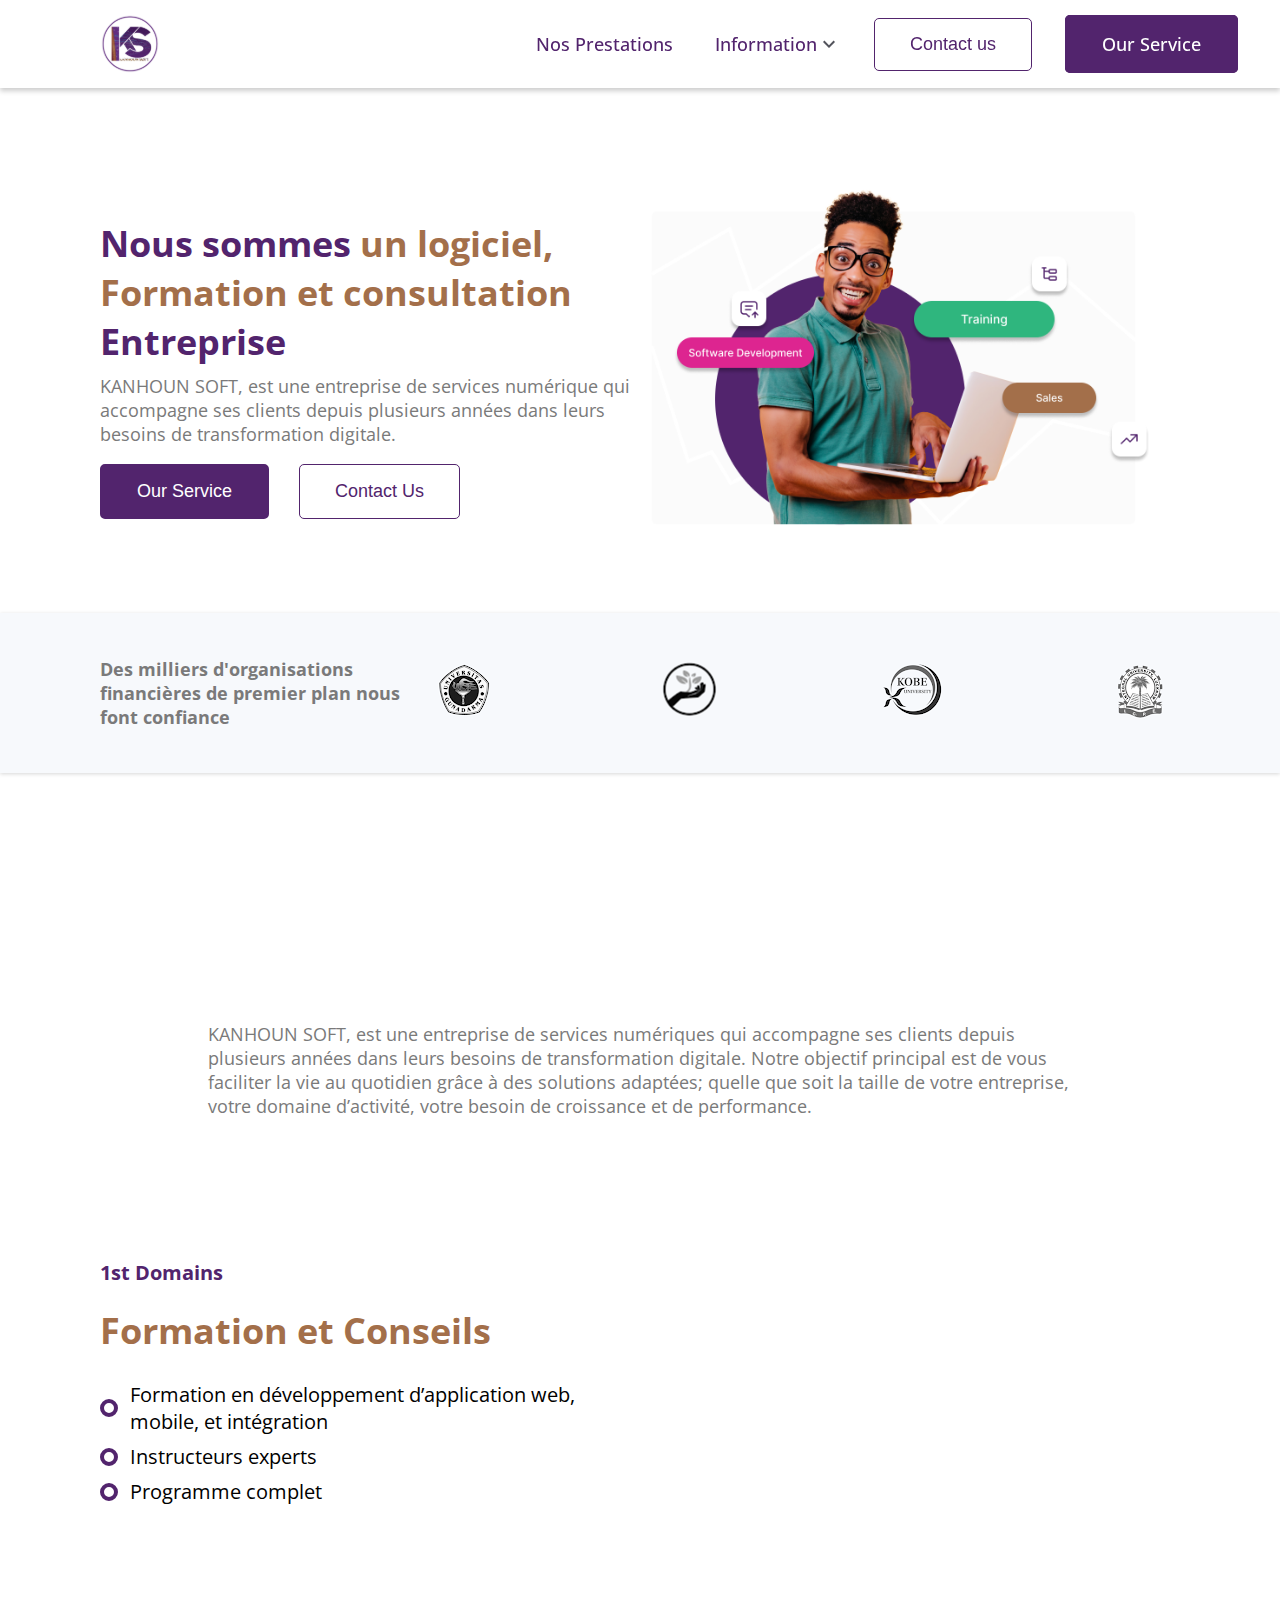
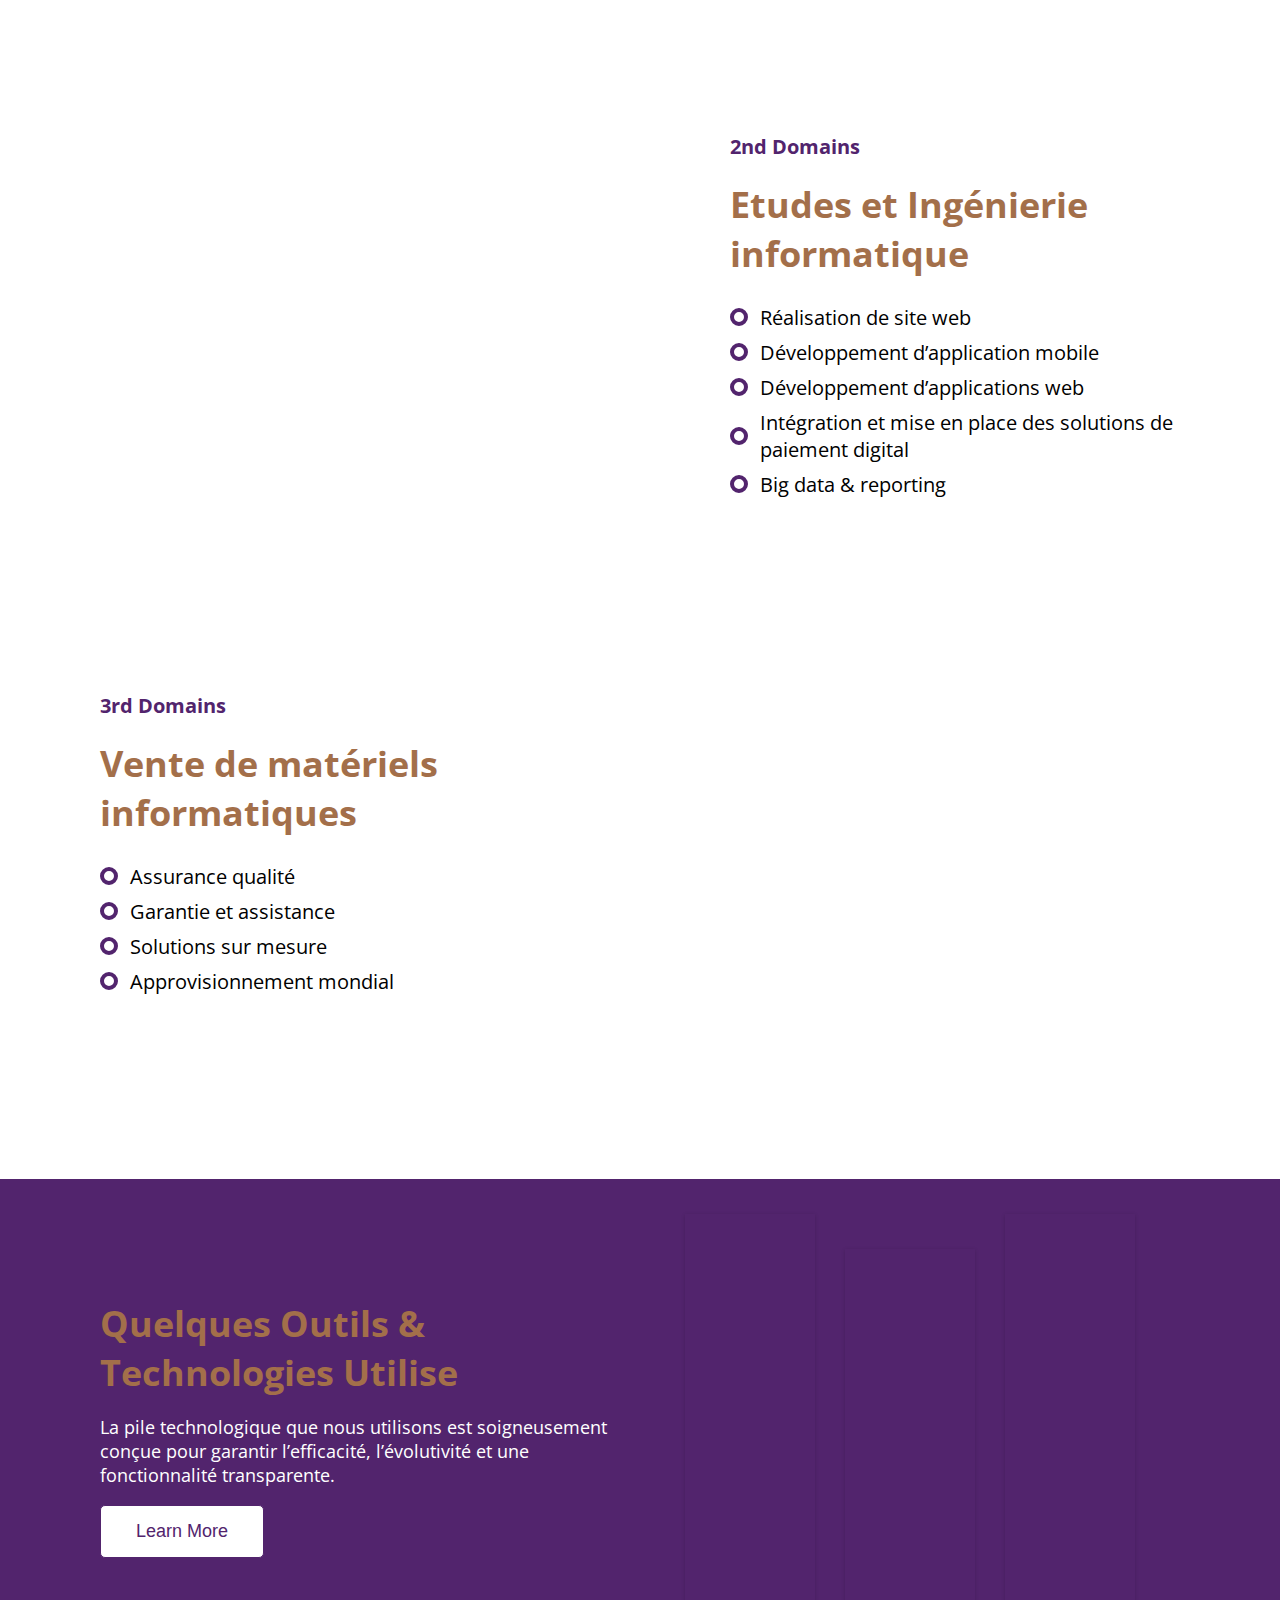
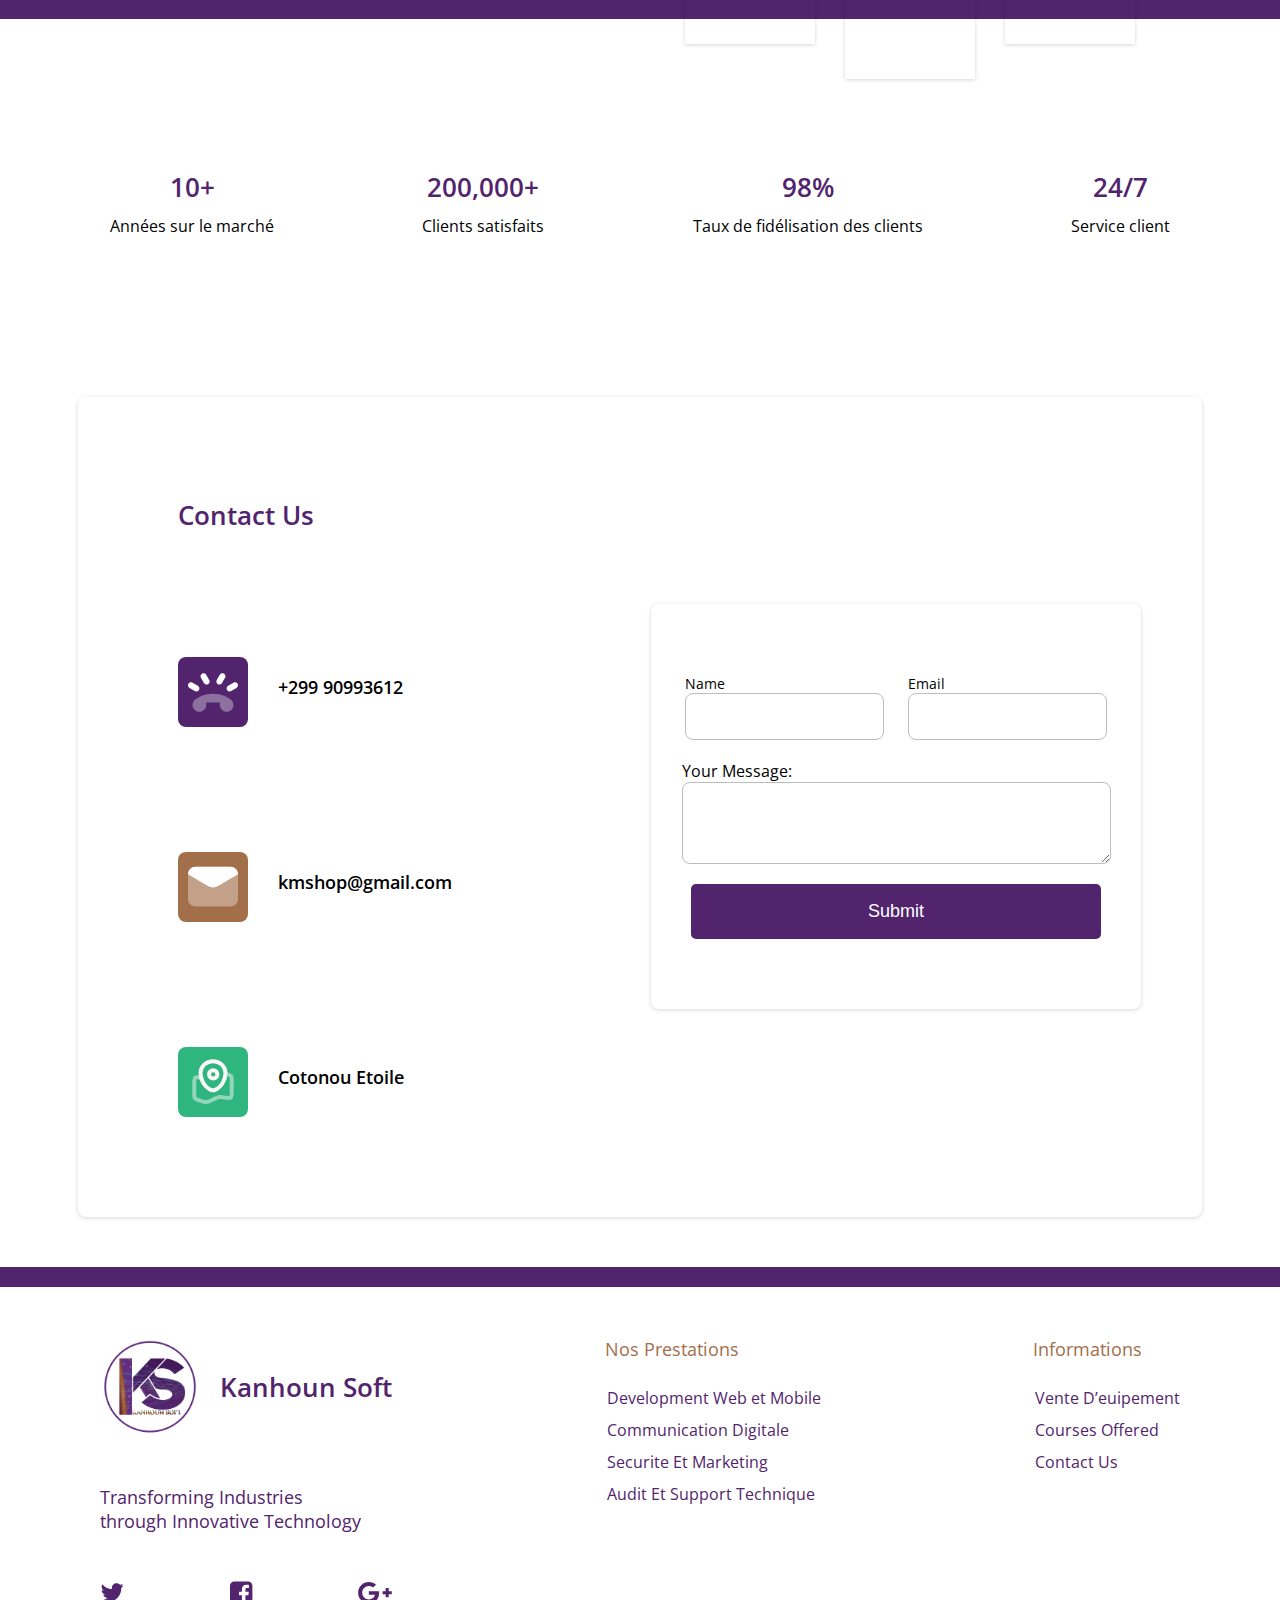
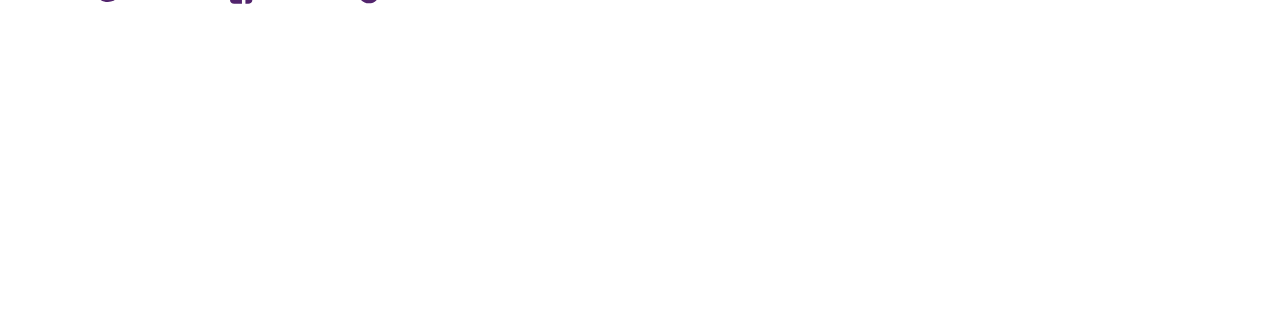
==== index.html @ 359b7f9b "index" ====
<!DOCTYPE html>
<html lang="en">
  <head>
    <meta charset="UTF-8" />
    <meta name="viewport" content="width=device-width, initial-scale=1.0" />
    <title>Document</title>
    <link
      rel="stylesheet"
      href="https://fonts.googleapis.com/css2?family=Open+Sans:wght@400;700&display=swap"
    />
    <link href="../css/styles.css" rel="stylesheet" />

  </head>
  <body>
    <!-- NAV -->
    <nav>
      <div class="logo">
        <a href="index.html">
          <img
            src="../assets/logo.svg"
            alt="Logo Image"
            class="slideanim logoTop"
        /></a>
      </div>
      <div class="hamburger">
        <div class="line1"></div>
        <div class="line2"></div>
        <div class="line3"></div>
      </div>
      <ul class="nav-links">
        <li><a href="refer&earn.html">Nos Prestations</a></li>
        <li>
          <a class="dropdown-head" href="contactUs.html"
            >Information <img src="../assets/arrow.svg" alt="arrow"
          /></a>
          <!-- Dropdown Content -->
          <div class="dropdown-content">
            <a href="#">Item 1</a>
            <a href="#">Item 2</a>
            <a href="#">Item 3</a>
          </div>
        </li>
        <li>
          <button class="outlined-btn" href="login.html">Contact us</button>
        </li>
        <li>
          <a class="contained-btn" target="_blank" href="createaccount.html"
            >Our Service</a
          >
        </li>
      </ul>
    </nav>
    <!-- Hero -->
    <div class="hero">
      <div class="hero-top">
        <div class="hero-left">
          <h1 class="hero-heading">
            Nous sommes
            <span class="hero-headingii"
              >un logiciel, Formation et consultation</span
            >
            Entreprise
          </h1>
          <p class="hero-subheading">
            KANHOUN SOFT, est une entreprise de services numérique qui
            accompagne ses clients depuis plusieurs années dans leurs besoins de
            transformation digitale.
          </p>
          <div class="btn-group">
            <button class="contained-btn">Our Service</button>
            <button class="outlined-btn">Contact Us</button>
          </div>
        </div>
        <div class="hero-right">
          <img class="hero-img" src="../assets/heroImg.png" alt="" />
        </div>
      </div>
      <!-- Patners -->
      <div class="patners">
        <h4 class="patners-p">
          Des milliers d'organisations financières de premier plan nous font
          confiance
        </h4>
        <div class="patners-sub">
          <img src="../assets/patner1.svg" alt="" /><img
            src="../assets/patner2.svg"
            alt=""
          /><img src="../assets/patner3.svg" alt="" /><img
            src="../assets/patner4.svg"
            alt=""
          />
        </div>
      </div>
    </div>
    <!-- Services -->
    <div class="service">
      <h2 class="service-heading pop-up fade-in">Domains d’intervention</h2>
      <p class="service-subheading">
        KANHOUN SOFT, est une entreprise de services numériques qui accompagne
        ses clients depuis plusieurs années dans leurs besoins de transformation
        digitale. Notre objectif principal est de vous faciliter la vie au
        quotidien grâce à des solutions adaptées; quelle que soit la taille de
        votre entreprise, votre domaine d’activité, votre besoin de croissance
        et de performance.
      </p>
      <!-- Service Content 1 -->
      <div class="service-content">
        <div class="service-content-left">
          <h3>1st Domains</h3>
          <h2>Formation et Conseils</h2>
          <ul>
            <li>
              Formation en développement d’application web, mobile, et
              intégration
            </li>
            <li>Instructeurs experts</li>
            <li>Programme complet</li>
          </ul>
        </div>
        <div class="service-content-right slide-in-right">
          <img
            class="service-img"
            src="../assets/service1.svg"
            alt="serviceImg1"
          />
        </div>
      </div>
      <!-- Service Content 2 -->
      <div class="service-content2">
        <div class="service-content-left">
          <h3>2nd Domains</h3>
          <h2>Etudes et Ingénierie informatique</h2>
          <ul>
            <li>Réalisation de site web</li>
            <li>Développement d’application mobile</li>
            <li>Développement d’applications web</li>
            <li>
              Intégration et mise en place des solutions de paiement digital
            </li>
            <li>Big data & reporting</li>
          </ul>
        </div>
        <div class="service-content-right slide-in-left">
          <img
            class="service-img"
            src="../assets/service2.svg"
            alt="serviceImg2"
          />
        </div>
      </div>
      <!-- Service Content 3 -->
      <div class="service-content">
        <div class="service-content-left">
          <h3>3rd Domains</h3>
          <h2>Vente de matériels informatiques</h2>
          <ul>
            <li>Assurance qualité</li>
            <li>Garantie et assistance</li>
            <li>Solutions sur mesure</li>
            <li>Approvisionnement mondial</li>
          </ul>
        </div>
        <div class="slide-in-right2 service-content-right ">
          <img
            class="service-img"
            src="../assets/service3.svg"
            alt="serviceImg3"
          />
        </div>
      </div>
    </div>
    <!-- Technologies -->
    <div class="technologies">
      <div class="technologies-left">
        <h2>Quelques Outils & Technologies Utilise</h2>
        <p>
          La pile technologique que nous utilisons est soigneusement conçue pour
          garantir l’efficacité, l’évolutivité et une fonctionnalité
          transparente.
        </p>
        <button class="outlined-btn">Learn More</button>
      </div>
      <div class="technologies-right">
        <!-- left image -->
        <div class="technologies-img">
          <div class="tech-div pop-up1 fade-in">
            <img
              class="tech-img "
              src="../assets/springTech.svg"
              alt="tech-img"
            />
          </div>
          <div class="tech-div pop-up2 fade-in">
            <img
              class="tech-img"
              src="../assets/laravelTech.svg"
              alt="tech-img"
            />
          </div>
          <div class="tech-div pop-up3 fade-in">
            <img
              class="tech-img"
              src="../assets/reactTech.svg"
              alt="tech-img"
            />
          </div>
        </div>
        <!-- center image -->
        <div class="technologies-img2">
          <div class="tech-div pop-up4 fade-in">
            <img
              class="tech-img"
              src="../assets/eclipeTech.svg"
              alt="tech-img"
            />
          </div>
          <div class="tech-div pop-up5 fade-in">
            <img
              class="tech-img"
              src="../assets/vscodeTech.svg"
              alt="tech-img"
            />
          </div>
          <div class="tech-div pop-up6 fade-in">
            <img class="tech-img" src="../assets/javaTech.svg" alt="tech-img" />
          </div>
        </div>
        <!-- right image -->
        <div class="technologies-img">
          <div class="tech-div pop-up7 fade-in">
            <img class="tech-img" src="../assets/nodeTech.svg" alt="tech-img" />
          </div>
          <div class="tech-div pop-up8 fade-in">
            <img
              class="tech-img"
              src="../assets/angularTech.svg"
              alt="tech-img"
            />
          </div>
          <div class="tech-div pop-up9 fade-in">
            <img
              class="tech-img"
              src="../assets/reactnativeTech.svg"
              alt="tech-img"
            />
          </div>
        </div>
      </div>
    </div>
    <!-- Customer -->
    <div class="customer">
      <div class="customer-content">
        <span>10+</span>
        <p>Années sur le marché</p>
      </div>
      <div class="customer-content">
        <span>200,000+</span>
        <p>Clients satisfaits</p>
      </div>
      <div class="customer-content">
        <span>98%</span>
        <p>Taux de fidélisation des clients</p>
      </div>
      <div class="customer-content">
        <span>24/7</span>
        <p>Service client</p>
      </div>
    </div>
    <!-- Contact Us -->
    <div class="contact-us">
      <div class="contact-left">
        <span>Contact Us</span>
        <div class="contact-content">
          <div class="contact-icon-div purple-color">
            <img
              class="contact-img"
              src="../assets/contactphone.svg"
              alt="contact-img"
            />
          </div>
          <p>+299 90993612</p>
        </div>
        <div class="contact-content">
          <div class="contact-icon-div brown-color">
            <img
              class="contact-img"
              src="../assets/contactemail.svg"
              alt="contact-img"
            />
          </div>
          <p>kmshop@gmail.com</p>
        </div>
        <div class="contact-content">
          <div class="contact-icon-div green-color">
            <img
              class="contact-img"
              src="../assets/contactlocation.svg"
              alt="contact-img"
            />
          </div>
          <p>Cotonou Etoile</p>
        </div>
      </div>
      <div class="contact-right">
        <form class="contact-form">
          <div class="input-group">
            <div class="input-div">
              <label class="input-label" for="name">Name</label>
              <input class="input" name="name" type="text" />
            </div>
            <div class="input-div">
              <label class="input-label" for="email">Email</label>
              <input class="input" name="email" type="text" />
            </div>
          </div>
          <div class="input-div">
            <label for="message">Your Message:</label>
            <textarea class="textarea" id="message" name="message" cols="49" rows="4"></textarea>
          </div>
          <button class="contained-btn full-width">Submit</button>
        </form>
      </div>
    </div>
    <!-- Footer -->
    <div class="footer">
      <div>
        <div class="footer-left">
          <div class="footer-logo-div">
            <img
              class="footer-logo"
              src="../assets/logo.svg"
              alt="footer-logo"
            />
            <span class="">Kanhoun <span class="">Soft</span></span>
          </div>
          <p>
            Transforming Industries <br />
            through Innovative Technology
          </p>
          <div class="footer-social">
            <img src="../assets/twitterfooter.svg" alt="footer-social" />
            <img src="../assets/facebookfooter.svg" alt="footer-social" />
            <img src="../assets/googlefooter.svg" alt="footer-social" />
          </div>
        </div>
      </div>
      <div>
        <div class="footer-center">
          <span>Nos Prestations</span>
          <ul>
            <li>Development Web et Mobile</li>
            <li>Communication Digitale</li>
            <li>Securite Et Marketing</li>
            <li>Audit Et Support Technique</li>
          </ul>
        </div>
      </div>
      <div>
        <div class="footer-right">
          <span>Informations</span>
          <ul>
            <li>Vente D’euipement</li>
            <li>Courses Offered</li>
            <li>Contact Us</li>
          </ul>
        </div>
      </div>
    </div>
    <script src="../js/nav.js"></script>  
      <script src="../js/animations.js"></script>
    <script src="https://unpkg.com/scrollmagic@2.0.8/scrollmagic/minified/ScrollMagic.min.js"></script>
    <script src="https://unpkg.com/gsap@3.9.0"></script>
   
  </body>
</html>
---- css/styles.css ----
.full-width{
    width: 100%;
}

body {
  margin: 0;
  padding: 0;
  font-family: "Open Sans", sans-serif;
}
.hero {
  height: 100vh;
}
.hero-top {
  height: 57%;
  display: grid;
  grid-template-columns: repeat(2, 1fr);
  padding: 100px 100px 0 100px;
  /* margin-bottom: -100px; */
}
.hero-left {
  display: flex;
  flex-direction: column;
  justify-content: center;
  height: 100%;
}
.hero-heading {
  color: #52246d;
  font-size: 36px;
  margin-bottom: -10px;
}
.hero-headingii {
  color: #a36f4a;
}
.hero-subheading {
  font-size: 18px;
  color: #7a7a7a;
}
.btn-group {
  display: flex;
  gap: 30px;
}
.contained-btn {
  border: solid 2px #52246d;
  padding: 15px 35px;
  background-color: #52246d;
  color: #fff !important;
  border-radius: 5px;
  font-size: 18px;
  cursor: pointer;
}
.outlined-btn {
  border: solid 1px #52246d;
  padding: 15px 35px;
  background-color: #fff;
  color: #52246d;
  border-radius: 5px;
  font-size: 18px;
  cursor: pointer;
}

.hero-right {
  display: flex;
  flex-direction: column;
  justify-content: center;
  align-items: end;
  height: 100%;
  width: 510px;
}
.hero-img {
  width: 500px;
  animation: expandWidth 1s ease-out;
}
@keyframes expandWidth {
    from {
      width: 0;
    }
    to {
      width: 505px;
    }
  }
  @media (max-width: 800px) {
    .hero {
        height: 100%;
      }
      .hero-top {
        height: 100%;
        display: grid;
        grid-template-columns: repeat(1, 1fr);
        padding:100px 20px 0px 20px;
        /* margin-bottom: -100px; */
      }
      .hero-left {
        display: flex;
        flex-direction: column;
        justify-content: center;
        align-items: center;
        height: 100%;
      }
      .hero-heading {
        color: #52246d;
        font-size: 36px;
        margin-bottom: -10px;
      }
      .hero-headingii {
        color: #a36f4a;
      }
      .hero-subheading {
        font-size: 18px;
        color: #7a7a7a;
      }
      .btn-group {
        display: flex;
        gap: 30px;
      }
      .contained-btn {
        border: solid 2px #52246d;
        padding: 15px 35px;
        background-color: #52246d;
        color: #fff !important;
        border-radius: 5px;
        font-size: 18px;
        cursor: pointer;
      }
      .outlined-btn {
        border: solid 1px #52246d;
        padding: 15px 35px;
        background-color: #fff;
        color: #52246d;
        border-radius: 5px;
        font-size: 18px;
        cursor: pointer;
      }
      
      .hero-right {
        display: flex;
        flex-direction: column;
        justify-content: center;
        align-items: center;
        height: 100%;
        width: 100%;
      }
      .hero-img {
        width: 80%;
        animation: expandWidth 1.5s ease-out;
      }
      @keyframes expandWidth {
          from {
            width: 0;
          }
          to {
            width: 82%;
          }
        }
        .patners {
            margin-top: 0;
            padding: 20px;
            display: flex !important;
            flex-direction: column;
            background: #f7f9fc;
            box-shadow: rgba(0, 0, 0, 0.16) 0px 1px 4px;
            gap: 20px;
          }
          .patners-p {
            color: #7a7a7a;
            font-size: 18px;
          }
          .patners-sub {
            display: flex;
            justify-content: space-between;
            flex-direction: column;
            align-items: center;
            gap: 20px;
          }
          .service {
            padding: 20px !important;
            display: flex;
            flex-direction: column;
            justify-content: center;
            align-items: center;
          }
          .service-heading {
            font-size: 36px;
            margin-bottom: -5px;
            color: #52246d;
          }
          .service-subheading {
            font-size: 18px;
            width: 90%;
            color: #7a7a7a;
            display: none;
          }
          .service-content {
            display: flex;
            flex-direction: column;
            justify-content: space-between;
            align-items: center;
            gap: 50px;
            margin: 70px auto;
          }
          .service-content2 {
            display: flex;
            justify-content: space-between;
            flex-direction: column !important;
            align-items: center;
            gap: 50px;
            margin: 70px auto;
          }
          .service-content-left {
            display: flex;
            flex-direction: column;
            justify-content: flex-start;
          }
          .service-content-left h2 {
            font-size: 36px;
            margin: 0;
            color: #a36f4a;
          }
          .service-content-left h3 {
            font-size: 20px;
            color: #52246d;
          }
          .service-content-left ul li {
            font-size: 18px;
          }
          .service-content-left ul {
            list-style-type: none; /* Remove default bullets */
            padding: 10px 0; /* Remove default padding */
          }
          
          .service-content-left ul li {
            font-size: 20px;
            position: relative;
            padding-left: 30px; /* Add padding for the circle and some space */
            margin-bottom: 8px; /* Add spacing between list items */
          }
          .service-content-left ul li:before {
            content: ""; /* Empty content for the pseudo-element */
            position: absolute;
            left: 0;
            top: 50%;
            transform: translateY(-50%);
            width: 10px; /* Adjust the width of the circle */
            height: 10px; /* Adjust the height of the circle */
            border: 4px solid #52246d; /* Border properties */
            border-radius: 50%; /* Create a circular shape */
            background-color: #fff; /* Set the background color to match the list background */
            display: inline-block; /* Ensures the circle takes up space */
            margin-right: 10px; /* Adjust the spacing between the circle and text */
          }
          .service-content-right {
            display: flex;
            flex-direction: column;
            justify-content: center;
            position: relative;
          }
          .service-content-right:before {
              content: ''; /* Content to be added */
              display: block; /* Ensures the pseudo-element is a block element */
              width: 105%; /* Adjust width as needed */
              height: 50px !important; /* Adjust height as needed */
              background-color: #a36f4a; /* Adjust background color as needed */
              position: absolute;
              left: -7.5px !important;
              bottom: -10px;
              z-index: -1;
              border-bottom-left-radius: 8px;
              border-bottom-right-radius: 8px;
              transition: 1.5s;
            }
            .service-content-right:hover:before {
              background-color: #52246d;
              height: 100px !important;
            }
          .service-img {
            width: 312px !important;
          }
          .technologies {
            height: 100% !important;
            background-color: #52246d;
            margin: 50px auto;
            display: flex !important;
            flex-direction: column ;
            padding:20px !important;
            gap: 50px;
          }
          .technologies-left {
            display: flex;
            flex-direction: column;
            justify-content: center;
            align-items: flex-start;
            margin: auto;
          }
          .technologies-left h2 {
            font-size: 36px;
            margin: auto;
            color: #a36f4a;
          }
          .technologies-left p {
            font-size: 18px;
            color: #fff;
          }
          .technologies-right {
            display: flex;
            flex-direction: row;
            justify-content: center;
            align-items: center;
            gap: 30px;
          }
          .technologies-img {
            display: flex;
            flex-direction: column;
            gap: 20px;
            box-shadow: rgba(0, 0, 0, 0.16) 0px 1px 4px;
          }
          .technologies-img2 {
            margin-top: 70px;
            display: flex;
            flex-direction: column;
            gap: 20px;
            box-shadow: rgba(0, 0, 0, 0.16) 0px 1px 4px;
          }
          .tech-div {
            width: 80px !important;
            height: 80px !important;
            background-color: #fff;
            border-radius: 10px;
            display: flex;
            justify-content: center;
            align-items: center;
          }
          .tech-img{
            width: 50px;
          }
          .customer {
            padding: 30px;
            display: flex;
            flex-direction: column !important;
            gap: 50px;
            justify-content: space-between;
          }
          .customer-content {
            display: flex;
            flex-direction: column;
            justify-content: space-between;
            align-items: center;
          }
          .customer-content span {
            color: #52246d;
            font-size: 26px;
            margin: 0;
            padding: 0;
            font-weight: 600;
          }
          .customer-content p {
            color: #000;
            margin: 0;
            padding: 10px;
          }
          .contact-us {
            height: 100% !important;
            border-radius: 8px;
            background: #fff;
            box-shadow: none !important;
            width: 80% !important;
            margin: 50px auto;
            padding: 50px 20px !important;
            display: flex !important;
            flex-direction: column;
            gap: 40px;
          }
          .contact-left {
            display: flex;
            flex-direction: column;
            justify-content: space-between;
            align-items: center;
            padding: 0 !important;
            gap: 30px;
          }
          .contact-left span {
            color: #52246d;
            font-size: 26px;
            font-weight: 600;
          }
          .contact-right{
              display: flex;
              justify-content: center;
              align-items: center;
              position: relative;
              height: 100%;
          }
          .contact-form{
              border-radius: 8px;
              box-shadow:none !important;
              width: 100% !important;
              margin:auto;
              padding:0px 0px !important;
              height: 100% !important;
              display: flex;
              flex-direction: column;
              justify-content: center;
              align-items: center;
              gap: 20px;
          }
          .input-group{
              display: flex;
              flex-direction: column;
              gap: 20px;
              width: 100%;
          }
          .input-div{
              display: flex;
              flex-direction: column;
          }
          .input-label{
              font-size: 14px;
          }
          .input{
              /* width: 100%; */
              height: 45px;
              border-radius: 8px;
              border: 1.5px solid #bdbdbd;
              padding: 0 10px;
          }
          .textarea{
              width: 92%;
              border-radius: 8px;
              border: 1.5px solid #bdbdbd;
              padding: 10px;
              justify-self: flex-start;
          }
          .input:focus {
              border: 1.5px solid #7a7a7a ;
              outline: none; /* Optionally, remove the default focus outline */
            }
          .contact-content {
            display: flex;
            gap: 30px;
          }
          .contact-icon-div {
            width: 70px;
            height: 70px;
            border-radius: 8px;
            display: flex;
            justify-content: center;
            align-items: center;
          }
          .contact-img {
            width: 50px;
          }
          .contact-content p {
            font-size: 18px;
            font-weight: 600;
          }
          .footer {
            height: 100% !important;
            border-top: #52246d solid 20px;
            padding: 20px !important;
            display: flex;
            flex-direction: column;
            justify-content: space-between;
            align-items: center;
            gap: 40px;
          }
          .footer-left {
            display: flex;
            flex-direction: column;
            gap: 30px;
          }
          .footer-logo-div {
            display: flex;
            gap: 20px;
            justify-content: flex-start;
            align-items: center;
          }
          .footer-left span {
            color: #52246d;
            font-size: 26px;
            font-weight: 600;
          }
          .footer-left p {
            color: #52246d;
            font-size: 18px;
          }
          .footer-logo {
            width: 100px;
            cursor: pointer;
          }
          .footer-social {
            display: flex;
            justify-content: space-between;
            align-items: center;
          }
          .footer-social img{
              cursor: pointer;
          }
          .footer-center span,
          .footer-right span {
            font-size: 18px;
            color: #a36f4a;
          }
          .footer-center ul,
          .footer-right ul {
            list-style-type: none; /* Remove default bullets */
            padding: 10px 0; /* Remove default padding */
          }
          .footer-center ul li,
          .footer-right ul li {
            color: #52246d;
            font-size: 16px;
            position: relative;
            margin-bottom: 10px; /* Add spacing between list items */
            cursor: pointer;
            position: relative;
            border-left: white solid 2px;
          }
          .footer-center ul li:hover,
          .footer-right ul li:hover {
          border-left: #52246d solid 2px;
          }
  }
.patners {
  margin-top: 0;
  padding: 20px 100px;
  display: grid;
  grid-template-columns: 30% 70%;
  background: #f7f9fc;
  box-shadow: rgba(0, 0, 0, 0.16) 0px 1px 4px;
}
.patners-p {
  color: #7a7a7a;
  font-size: 18px;
}
.patners-sub {
  display: flex;
  justify-content: space-between;
  align-items: center;
}
.service {
  padding: 30px 100px;
  display: flex;
  flex-direction: column;
  justify-content: center;
  align-items: center;
}
.service-heading {
  font-size: 36px;
  margin-bottom: -5px;
  color: #52246d;
}
.service-subheading {
  font-size: 18px;
  width: 80%;
  color: #7a7a7a;
}
.service-content {
  display: flex;
  justify-content: space-between;
  align-items: center;
  gap: 50px;
  margin: 70px auto;
}
.service-content2 {
  display: flex;
  justify-content: space-between;
  flex-direction: row-reverse;
  align-items: center;
  gap: 80px;
  margin: 70px auto;
}
.service-content-left {
  display: flex;
  flex-direction: column;
  justify-content: flex-start;
}
.service-content-left h2 {
  font-size: 36px;
  margin: 0;
  color: #a36f4a;
}
.service-content-left h3 {
  font-size: 20px;
  color: #52246d;
}
.service-content-left ul li {
  font-size: 18px;
}
.service-content-left ul {
  list-style-type: none; /* Remove default bullets */
  padding: 10px 0; /* Remove default padding */
}

.service-content-left ul li {
  font-size: 20px;
  position: relative;
  padding-left: 30px; /* Add padding for the circle and some space */
  margin-bottom: 8px; /* Add spacing between list items */
}
.service-content-left ul li:before {
  content: ""; /* Empty content for the pseudo-element */
  position: absolute;
  left: 0;
  top: 50%;
  transform: translateY(-50%);
  width: 10px; /* Adjust the width of the circle */
  height: 10px; /* Adjust the height of the circle */
  border: 4px solid #52246d; /* Border properties */
  border-radius: 50%; /* Create a circular shape */
  background-color: #fff; /* Set the background color to match the list background */
  display: inline-block; /* Ensures the circle takes up space */
  margin-right: 10px; /* Adjust the spacing between the circle and text */
}
.service-content-right {
  display: flex;
  flex-direction: column;
  justify-content: center;
  position: relative;
}
.service-content-right:before {
    content: ''; /* Content to be added */
    display: block; /* Ensures the pseudo-element is a block element */
    width: 105%; /* Adjust width as needed */
    height: 150px; /* Adjust height as needed */
    background-color: #a36f4a; /* Adjust background color as needed */
    position: absolute;
    left: -15px;
    bottom: -10px;
    z-index: -1;
    border-bottom-left-radius: 8px;
    border-bottom-right-radius: 8px;
    transition: 1.5s;
  }
  .service-content-right:hover:before {
    background-color: #52246d;
    height: 300px;
  }
.service-img {
  width: 550px;
}
.technologies {
  height: 440px;
  background-color: #52246d;
  margin: 50px auto;
  display: grid;
  grid-template-columns: repeat(2, 1fr);
  padding: 0px 100px;
}
.technologies-left {
  display: flex;
  flex-direction: column;
  justify-content: center;
  align-items: flex-start;
  margin: auto;
}
.technologies-left h2 {
  font-size: 36px;
  margin: auto;
  color: #a36f4a;
}
.technologies-left p {
  font-size: 18px;
  color: #fff;
}
.technologies-right {
  display: flex;
  flex-direction: row;
  justify-content: center;
  align-items: center;
  gap: 30px;
}
.technologies-img {
  display: flex;
  flex-direction: column;
  gap: 20px;
  box-shadow: rgba(0, 0, 0, 0.16) 0px 1px 4px;
}
.technologies-img2 {
  margin-top: 70px;
  display: flex;
  flex-direction: column;
  gap: 20px;
  box-shadow: rgba(0, 0, 0, 0.16) 0px 1px 4px;
}
.tech-div {
  width: 130px;
  height: 130px;
  background-color: #fff;
  border-radius: 10px;
  display: flex;
  justify-content: center;
  align-items: center;
}

.customer {
  padding: 100px;
  display: flex;
  flex-direction: row;
  justify-content: space-between;
}
.customer-content {
  display: flex;
  flex-direction: column;
  justify-content: space-between;
  align-items: center;
}
.customer-content span {
  color: #52246d;
  font-size: 26px;
  margin: 0;
  padding: 0;
  font-weight: 600;
}
.customer-content p {
  color: #000;
  margin: 0;
  padding: 10px;
}
.contact-us {
  height: 80vh;
  border-radius: 8px;
  background: #fff;
  box-shadow: rgba(0, 0, 0, 0.16) 0px 1px 4px;
  width: 80%;
  margin: 50px auto;
  padding: 50px;
  display: grid;
  grid-template-columns: repeat(2, 1fr);
}
.contact-left {
  display: flex;
  flex-direction: column;
  justify-content: space-between;
  align-items: flex-start;
  padding: 50px;
}
.contact-left span {
  color: #52246d;
  font-size: 26px;
  font-weight: 600;
}
.contact-right{
    display: flex;
    justify-content: center;
    align-items: center;
    position: relative;
    height: 100%;
}
.contact-form{
    border-radius: 8px;
    box-shadow: rgba(0, 0, 0, 0.16) 0px 1px 4px;
    width: 80%;
    margin:auto;
    padding:70px 40px;
    /* height: 80%; */
    display: flex;
    flex-direction: column;
    justify-content: center;
    align-items: center;
    gap: 20px;
}
.input-group{
    display: flex;
    gap: 24px;
}
.input-div{
    display: flex;
    flex-direction: column;
}
.input-label{
    font-size: 14px;
}
.input{
    /* width: 100%; */
    height: 45px;
    border-radius: 8px;
    border: 1.5px solid #bdbdbd;
    padding: 0 10px;
}
.textarea{
    /* width: 100%; */
    border-radius: 8px;
    border: 1.5px solid #bdbdbd;
    padding: 10px;
}
.input:focus {
    border: 1.5px solid #7a7a7a ;
    outline: none; /* Optionally, remove the default focus outline */
  }
.contact-content {
  display: flex;
  gap: 30px;
}
.contact-icon-div {
  width: 70px;
  height: 70px;
  border-radius: 8px;
  display: flex;
  justify-content: center;
  align-items: center;
}
.contact-img {
  width: 50px;
}
.contact-content p {
  font-size: 18px;
  font-weight: 600;
}
.purple-color {
  background-color: #52246d;
}
.brown-color {
  background-color: #a36f4a;
}
.green-color {
  background-color: #2fb67e;
}
.footer {
  height: 60vh;
  border-top: #52246d solid 20px;
  padding: 50px 100px;
  display: flex;
  justify-content: space-between;
}
.footer-left {
  display: flex;
  flex-direction: column;
  gap: 30px;
}
.footer-logo-div {
  display: flex;
  gap: 20px;
  justify-content: flex-start;
  align-items: center;
}
.footer-left span {
  color: #52246d;
  font-size: 26px;
  font-weight: 600;
}
.footer-left p {
  color: #52246d;
  font-size: 18px;
}
.footer-logo {
  width: 100px;
  cursor: pointer;
}
.footer-social {
  display: flex;
  justify-content: space-between;
  align-items: center;
}
.footer-social img{
    cursor: pointer;
}
.footer-center span,
.footer-right span {
  font-size: 18px;
  color: #a36f4a;
}
.footer-center ul,
.footer-right ul {
  list-style-type: none; /* Remove default bullets */
  padding: 10px 0; /* Remove default padding */
}
.footer-center ul li,
.footer-right ul li {
  color: #52246d;
  font-size: 16px;
  position: relative;
  margin-bottom: 10px; /* Add spacing between list items */
  cursor: pointer;
  position: relative;
  border-left: white solid 2px;
}
.footer-center ul li:hover,
.footer-right ul li:hover {
border-left: #52246d solid 2px;
}
nav {
  height: 5.5rem;
  width: 100vw;
  background-color: white;
  box-shadow: 0 3px 5px rgba(0, 0, 0, 0.2);
  display: flex;
  position: fixed;
  justify-content: space-between;
  z-index: 10;
}

/*Styling logo*/
.logo {
  padding: 1vh 1vw 1vh 100px;
  text-align: center;
}
.logo img {
  height: 70px;
  width: 60px;
}

/*Styling Links*/
.nav-links {
  display: flex;
  list-style: none;
  width: 60vw;
  padding: 0 0.7vw;
  justify-content: space-evenly;
  align-items: center;
}
.nav-links li a {
  text-decoration: none;
  margin: 0 0.7vw;
  color: #52246d;
  font-size: 18px;
  font-weight: 500;
}
/*Styling Hamburger Icon*/
.hamburger div {
  width: 30px;
  height: 3px;
  background: black;
  margin: 5px;
  transition: all 0.3s ease;
}
.hamburger {
  display: none;
}
/* Dropdown styles */
.dropdown-head{
    display: flex;
    align-items: center;
}
.dropdown-content {
  display: none;
  position: absolute;
  background-color: #fff;
  box-shadow: 0 8px 16px rgba(0, 0, 0, 0.2);
  z-index: 1;
  border-radius: 8px;
  padding: 20px;
}

.nav-links li:hover .dropdown-content {
  display: block;
}

.dropdown-content a {
  color: white;
  padding: 12px 16px;
  text-decoration: none;
  display: block;
  text-align: left;
}

.dropdown-content a:hover {
  background-color: #ddd;
  color: black;
}
/*Stying for small screens*/
@media screen and (max-width: 800px) {
  nav {
    position: fixed;
    z-index: 3;
  }
  .hamburger {
    display: block;
    position: absolute;
    cursor: pointer;
    right: 5%;
    top: 50%;
    transform: translate(-5%, -50%);
    z-index: 2;
    transition: all 0.7s ease;
  }
  .logo {
    padding: 1vh 1vw;
    text-align: center;
  }
  .nav-links {
    position: fixed;
    background: white;
    height: 100vh;
    width: 100%;
    flex-direction: column;
    clip-path: circle(50px at 90% -20%);
    -webkit-clip-path: circle(50px at 90% -10%);
    transition: all 1s ease-out;
    pointer-events: none;
  }
  .nav-links.open {
    clip-path: circle(1000px at 90% -10%);
    -webkit-clip-path: circle(1000px at 90% -10%);
    pointer-events: all;
  }
  .nav-links li {
    opacity: 0;
  }
  .nav-links li:nth-child(1) {
    transition: all 0.5s ease 0.2s;
  }
  .nav-links li:nth-child(2) {
    transition: all 0.5s ease 0.4s;
  }
  .nav-links li:nth-child(3) {
    transition: all 0.5s ease 0.6s;
  }
  .nav-links li:nth-child(4) {
    transition: all 0.5s ease 0.7s;
  }
  .nav-links li:nth-child(5) {
    transition: all 0.5s ease 0.8s;
  }
  .nav-links li:nth-child(6) {
    transition: all 0.5s ease 0.9s;
    margin: 0;
  }
  .nav-links li:nth-child(7) {
    transition: all 0.5s ease 1s;
    margin: 0;
  }
  li.fade {
    opacity: 1;
  }
}
/*Animating Hamburger Icon on Click*/
.toggle .line1 {
  transform: rotate(-45deg) translate(-5px, 6px);
}
.toggle .line2 {
  transition: all 0.7s ease;
  width: 0;
}
.toggle .line3 {
  transform: rotate(45deg) translate(-5px, -6px);
}

@media (max-width: 993px) {
  div .row .img-container .logo img {
    height: 70px;
    width: 60px;
  }
}

.logoTop {
  height: 70px !important;
  width: 60px !important;
}


/* ANIMATIONS */
.pop-up,.pop-up1,.pop-up2,.pop-up3,.pop-up4,.pop-up5,.pop-up6,.pop-up7,.pop-up8,.pop-up9,.pop-up10 {
    opacity: 0;
    transform: translateY(20px);
    transition: opacity 0.5s ease, transform 0.5s ease;
  }
  
  .pop-up.active,.pop-up1.active,.pop-up2.active,.pop-up3.active,.pop-up4.active,.pop-up5.active,.pop-up6.active,.pop-up7.active,.pop-up8.active,.pop-up9.active,.pop-up10.active {
    opacity: 1;
    transform: translateY(0);
  }

  .slide-in-right,  .slide-in-right2 {
    opacity: 0;
    transform: translateX(100%); /* Initial position outside the viewport */
    transition: opacity 0.5s ease, transform 0.5s ease;
  }

  .slide-in-right.active,  .slide-in-right2.active {
    opacity: 1;
    transform: translateX(0); /* Final position at the center of the viewport */
  }

  .slide-in-left {
    opacity: 0;
    transform: translateX(-100%); /* Initial position outside the viewport */
    transition: opacity 0.5s ease, transform 0.5s ease;
  }

  .slide-in-left.active {
    opacity: 1;
    transform: translateX(0); /* Final position at the center of the viewport */
  }
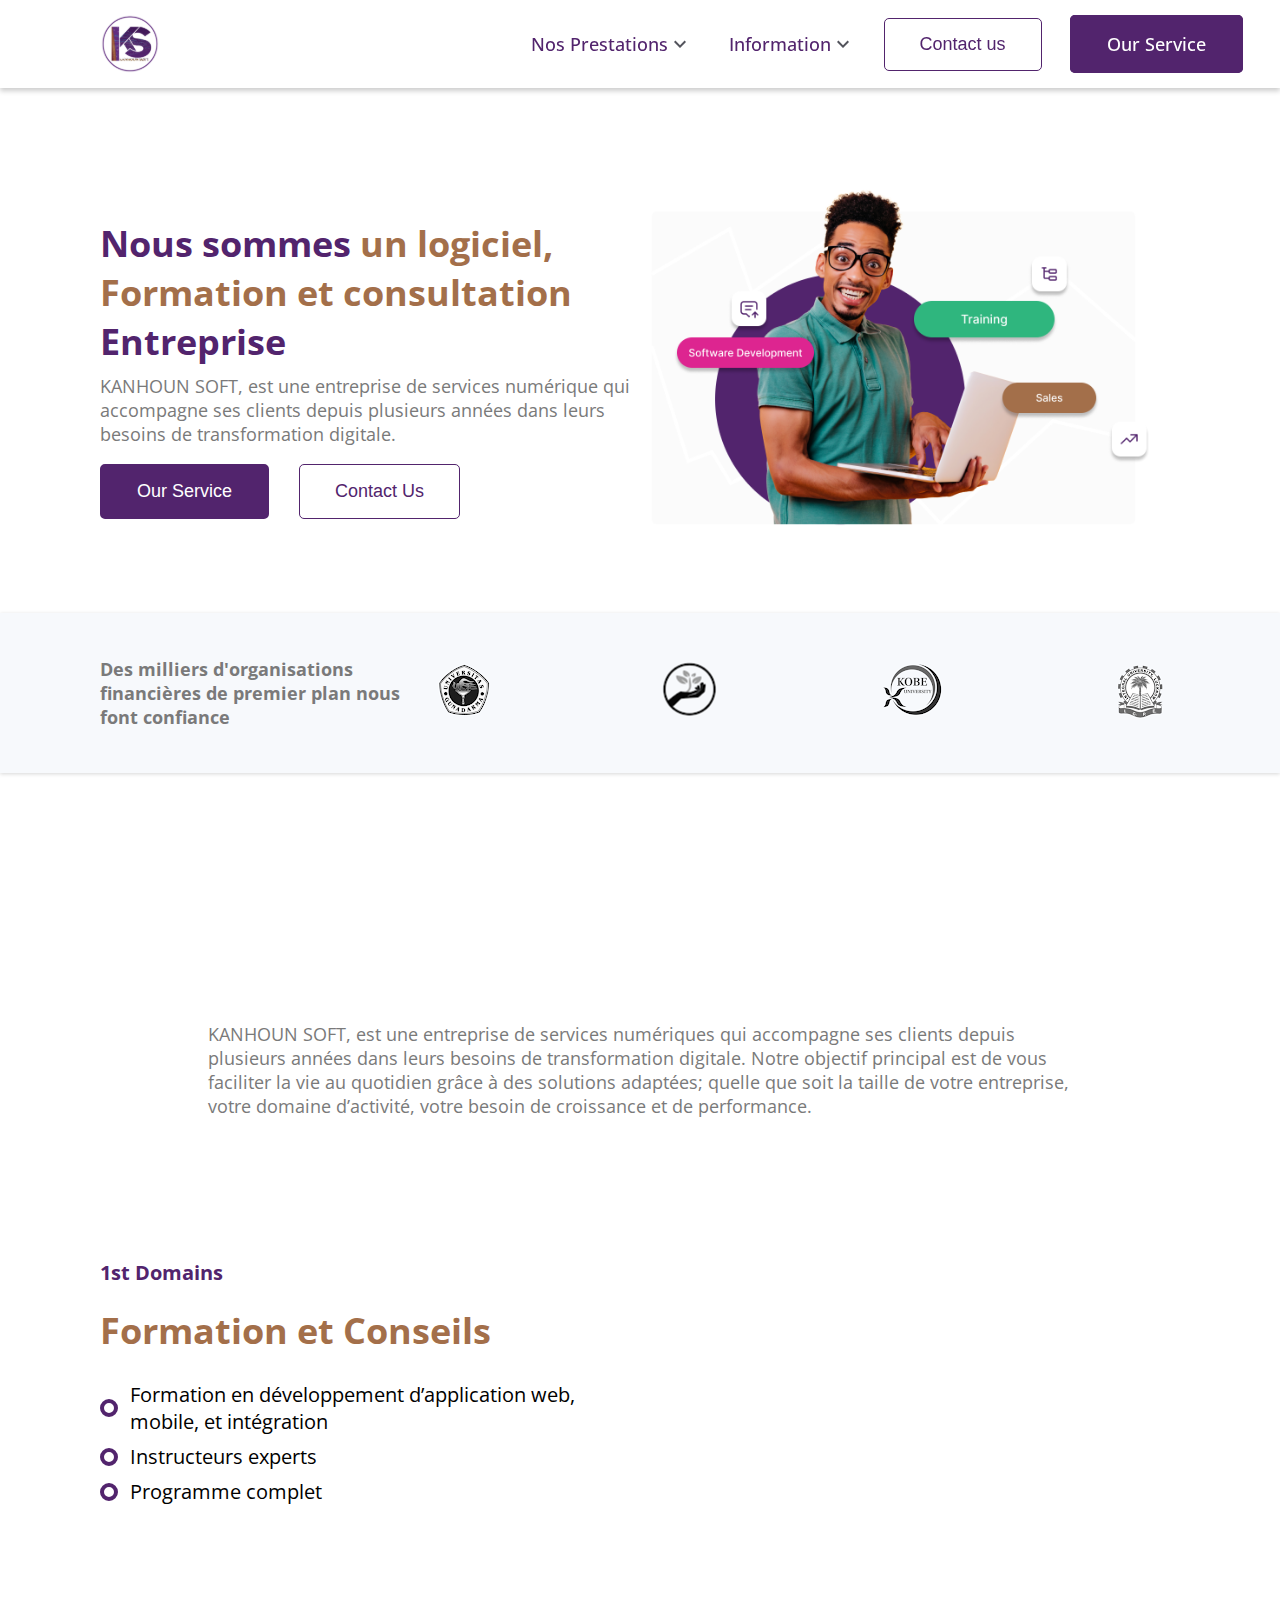
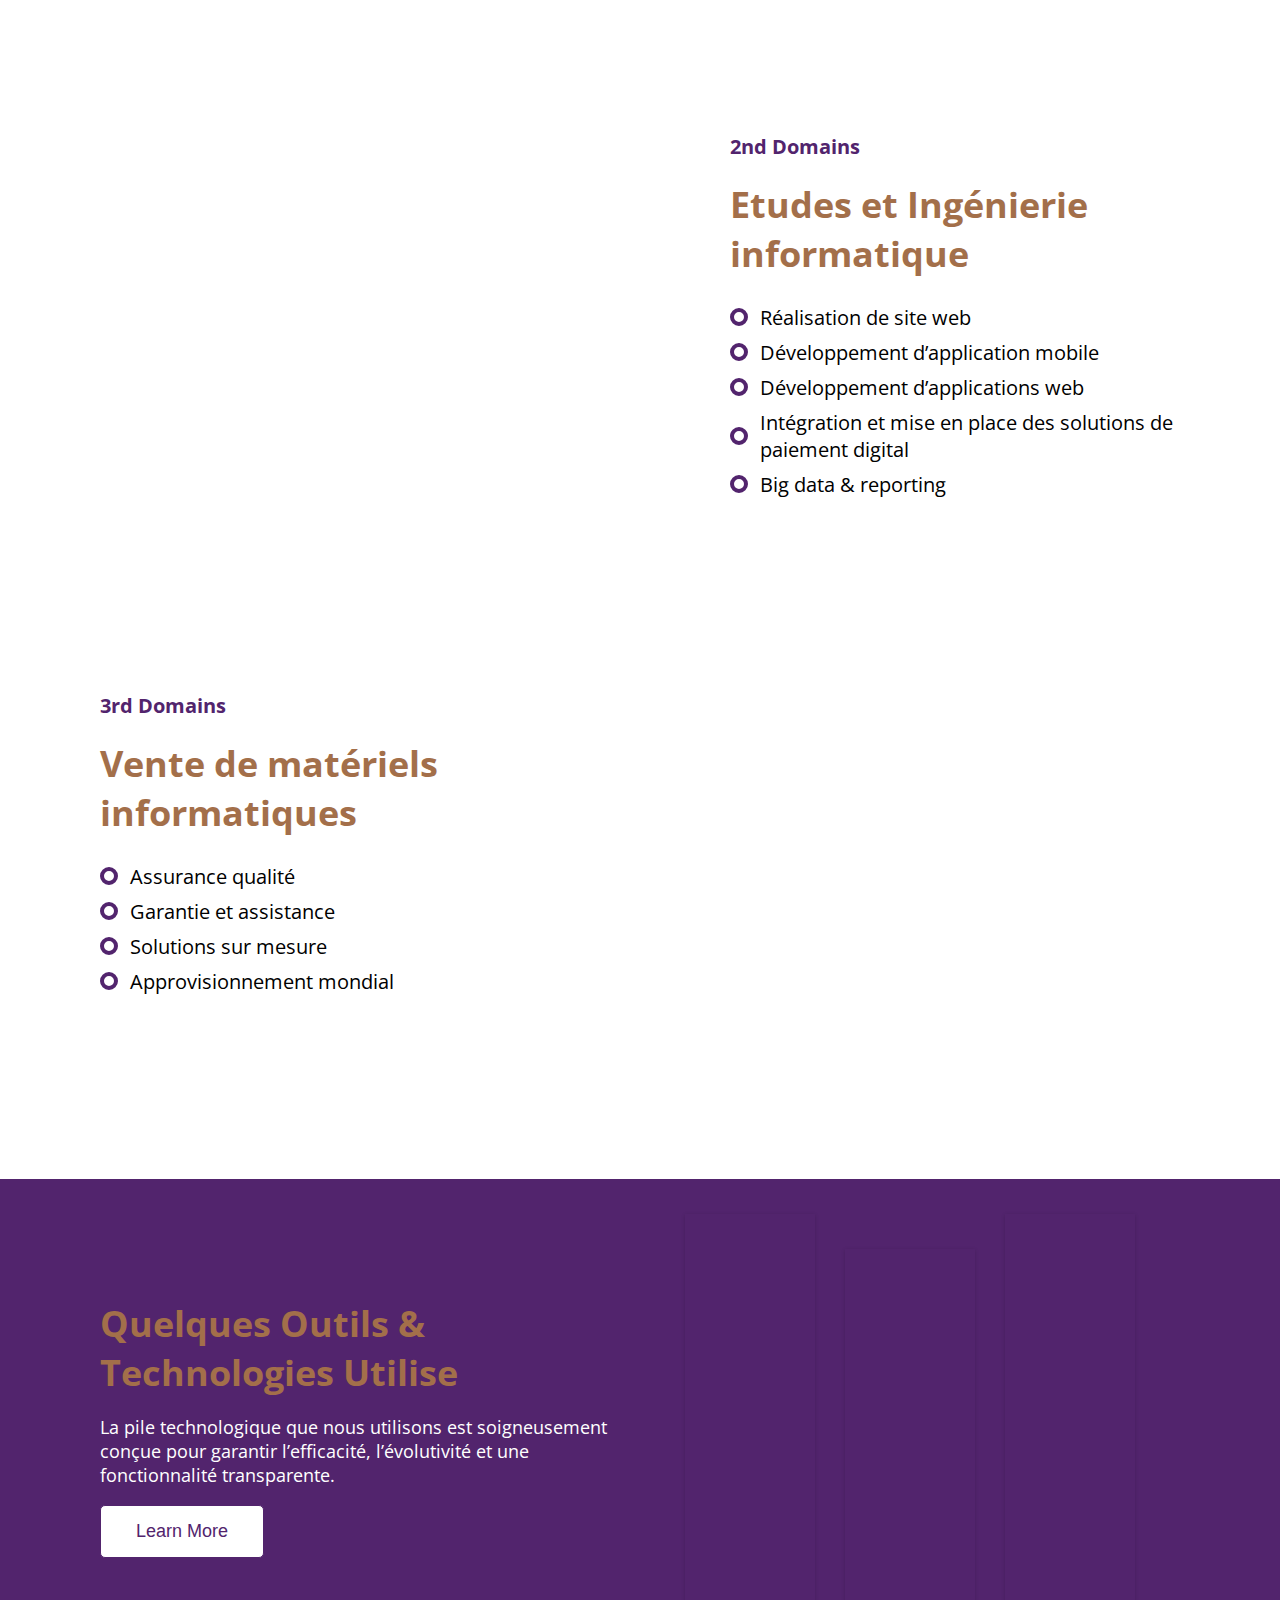
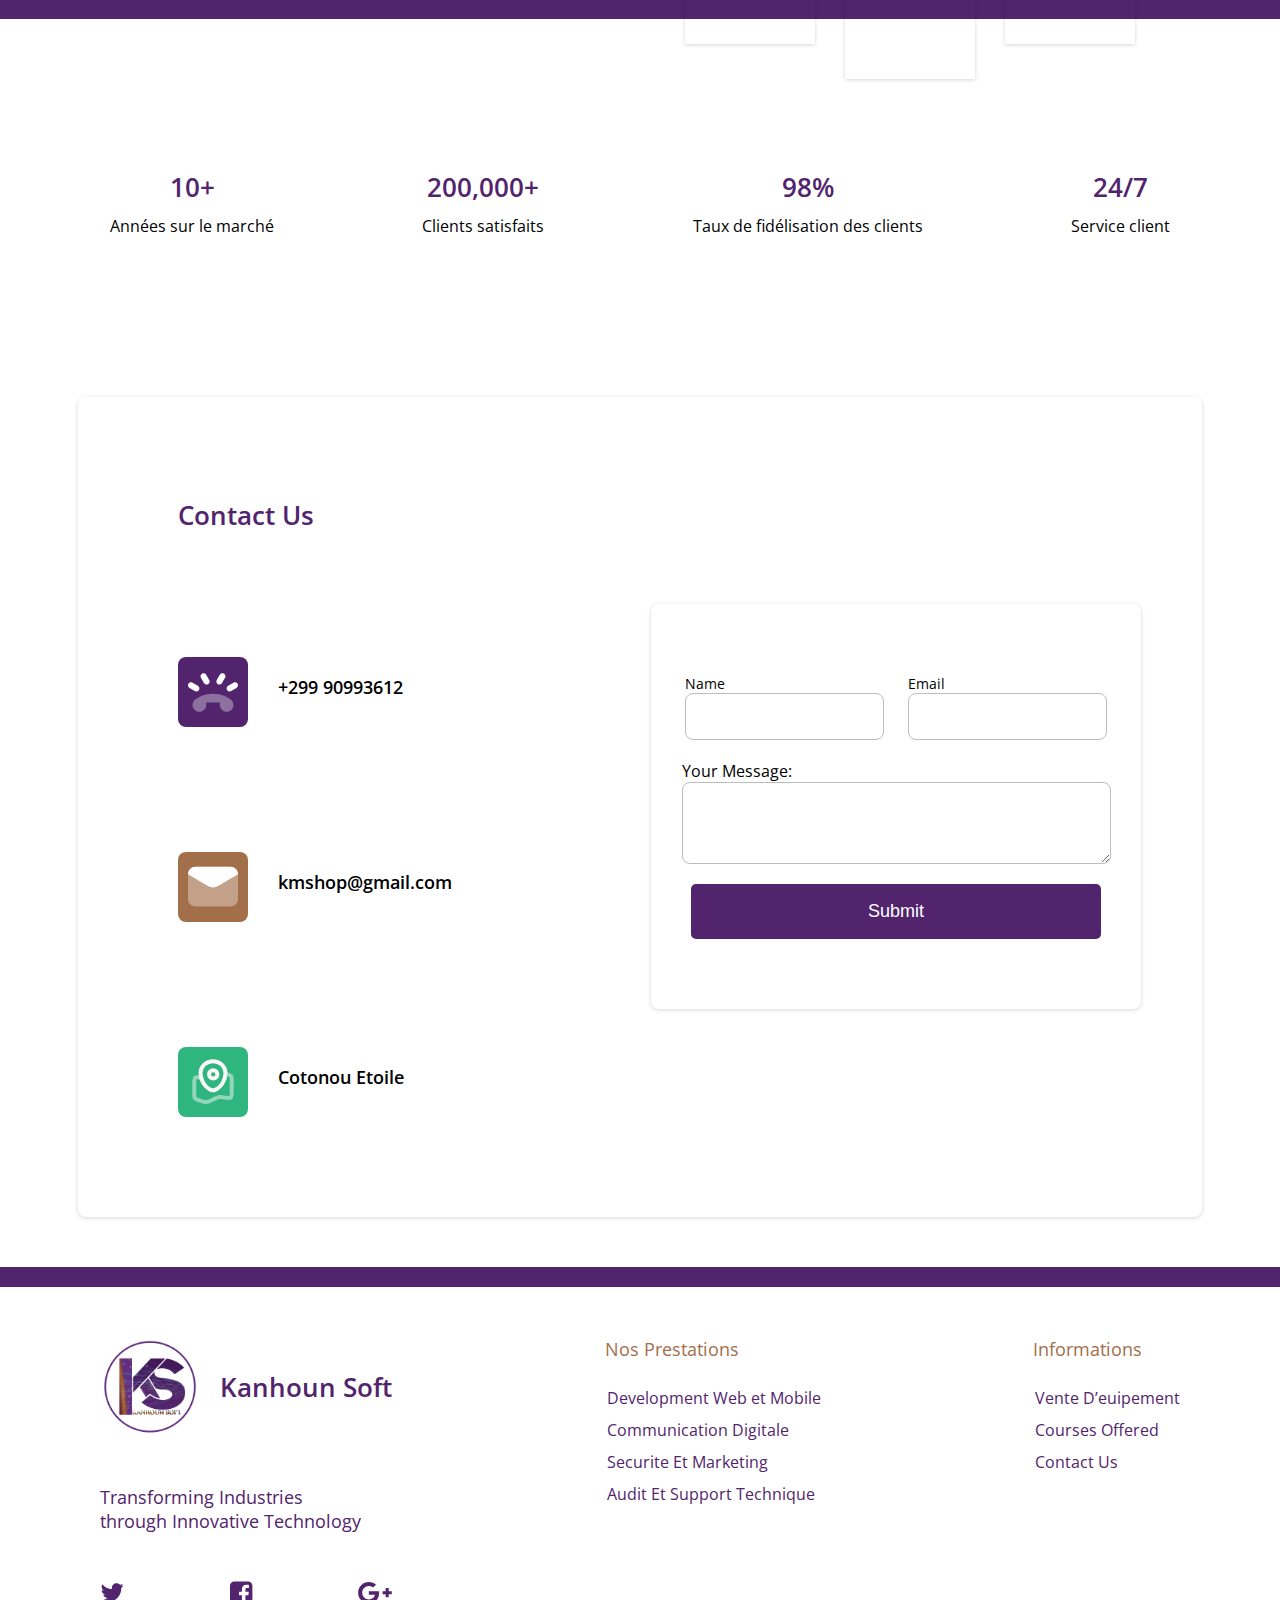
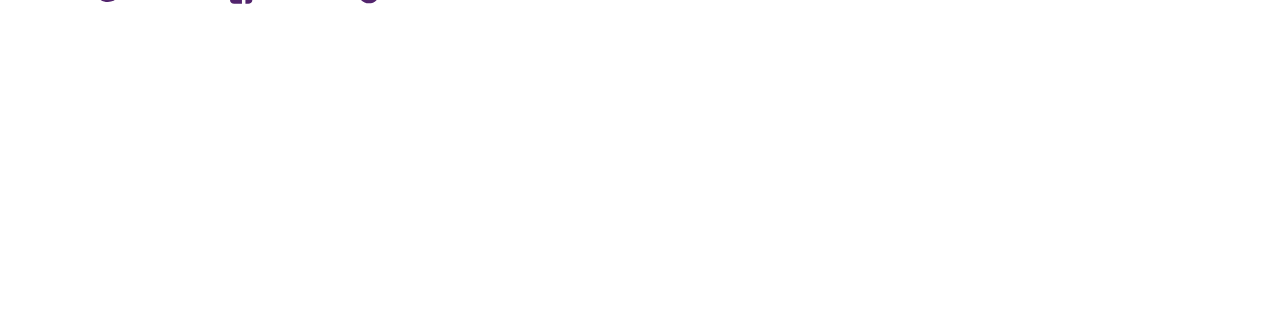
==== commit 7134a538: "update" ====
--- a/index.html
+++ b/index.html
@@ -3,13 +3,13 @@
   <head>
     <meta charset="UTF-8" />
     <meta name="viewport" content="width=device-width, initial-scale=1.0" />
-    <title>Document</title>
+    <title>KANHOUN SOFT</title>
+    <link rel="icon" type="image/x-icon" href="/assets/logo.svg" />
     <link
       rel="stylesheet"
       href="https://fonts.googleapis.com/css2?family=Open+Sans:wght@400;700&display=swap"
     />
     <link href="../css/styles.css" rel="stylesheet" />
-
   </head>
   <body>
     <!-- NAV -->
@@ -28,7 +28,17 @@
         <div class="line3"></div>
       </div>
       <ul class="nav-links">
-        <li><a href="refer&earn.html">Nos Prestations</a></li>
+        <li>
+          <a class="dropdown-head" href="refer&earn.html"
+            >Nos Prestations<img src="../assets/arrow.svg" alt="arrow"
+          /></a>
+          <!-- Dropdown Content -->
+          <div class="dropdown-content">
+            <a href="#">Formation et Conseils</a>
+            <a href="#">Etudes et Ingénierie informatique</a>
+            <a href="#">Vente de matériels informatiques</a>
+          </div>
+        </li>
         <li>
           <a class="dropdown-head" href="contactUs.html"
             >Information <img src="../assets/arrow.svg" alt="arrow"
@@ -160,7 +170,7 @@
             <li>Approvisionnement mondial</li>
           </ul>
         </div>
-        <div class="slide-in-right2 service-content-right ">
+        <div class="slide-in-right2 service-content-right">
           <img
             class="service-img"
             src="../assets/service3.svg"
@@ -185,7 +195,7 @@
         <div class="technologies-img">
           <div class="tech-div pop-up1 fade-in">
             <img
-              class="tech-img "
+              class="tech-img"
               src="../assets/springTech.svg"
               alt="tech-img"
             />
@@ -315,7 +325,13 @@
           </div>
           <div class="input-div">
             <label for="message">Your Message:</label>
-            <textarea class="textarea" id="message" name="message" cols="49" rows="4"></textarea>
+            <textarea
+              class="textarea"
+              id="message"
+              name="message"
+              cols="49"
+              rows="4"
+            ></textarea>
           </div>
           <button class="contained-btn full-width">Submit</button>
         </form>
@@ -366,10 +382,9 @@
         </div>
       </div>
     </div>
-    <script src="../js/nav.js"></script>  
-      <script src="../js/animations.js"></script>
+    <script src="../js/nav.js"></script>
+    <script src="../js/animations.js"></script>
     <script src="https://unpkg.com/scrollmagic@2.0.8/scrollmagic/minified/ScrollMagic.min.js"></script>
     <script src="https://unpkg.com/gsap@3.9.0"></script>
-   
   </body>
 </html>
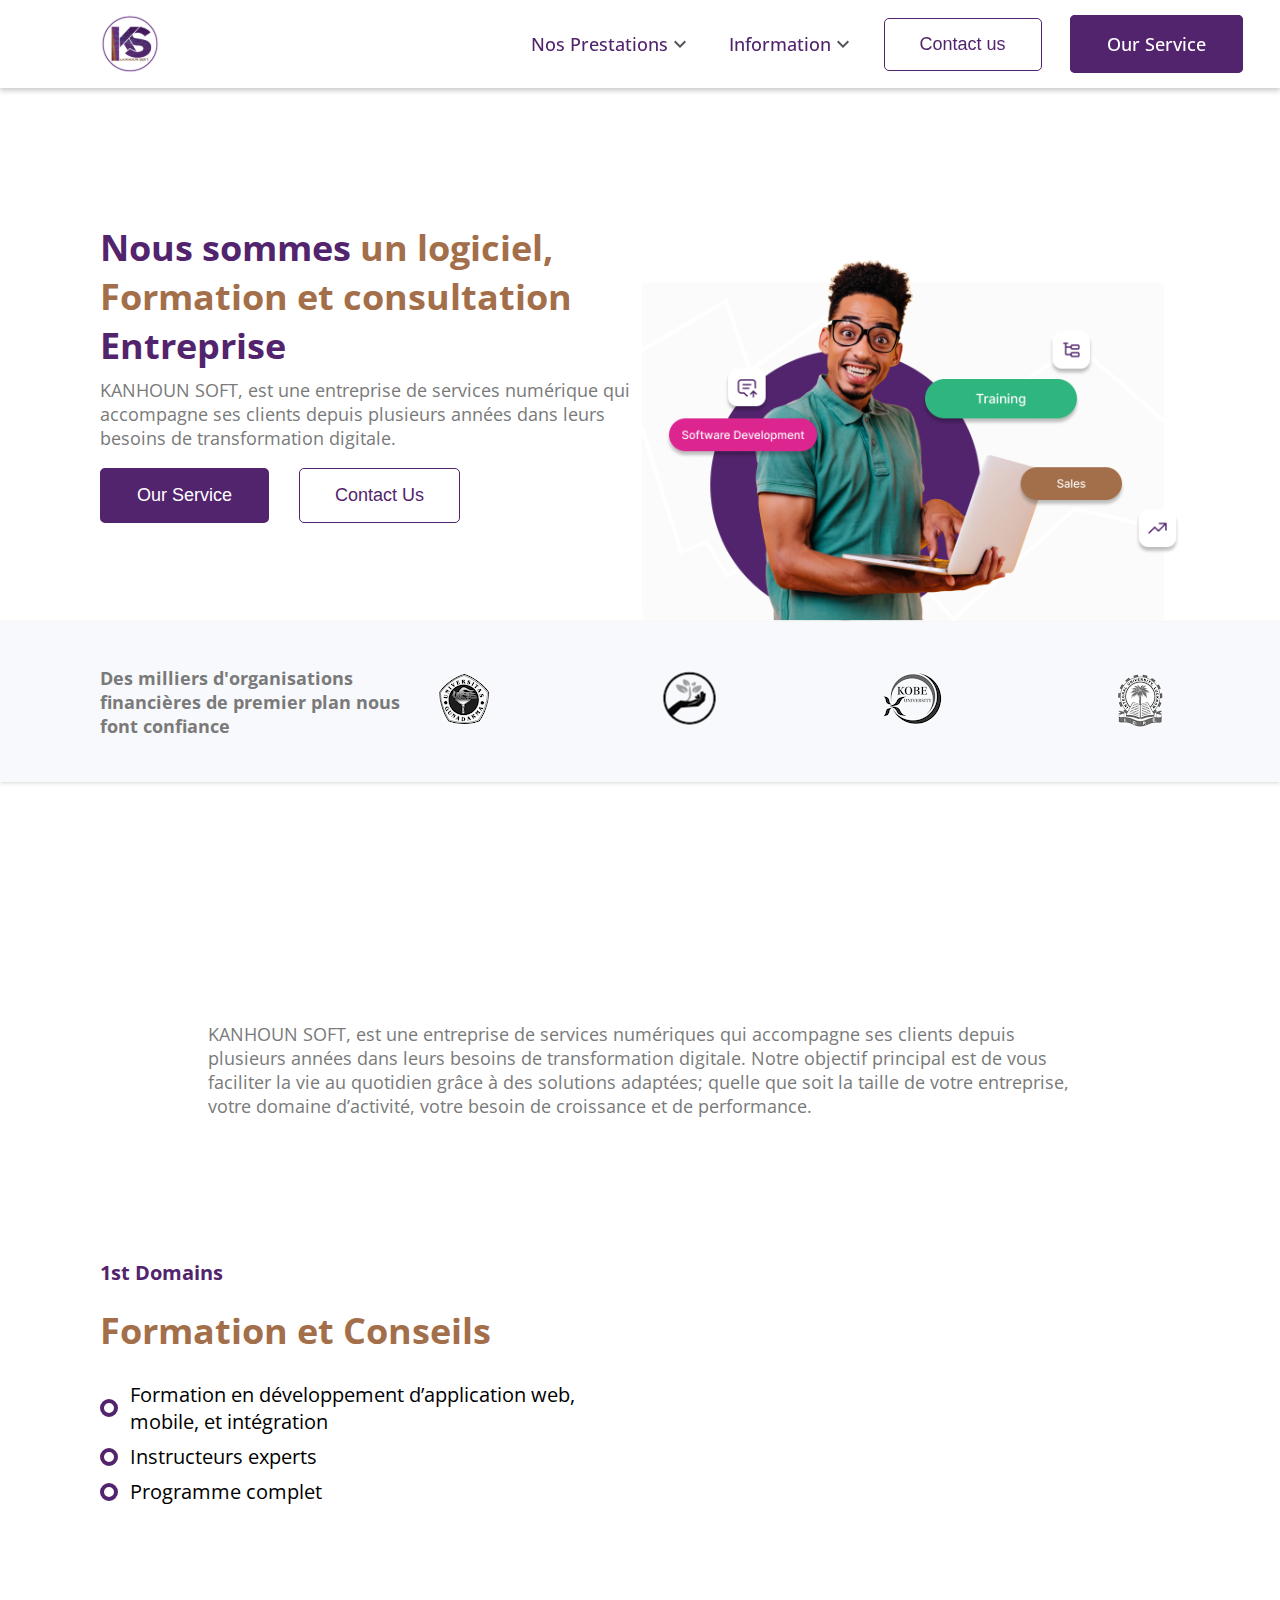
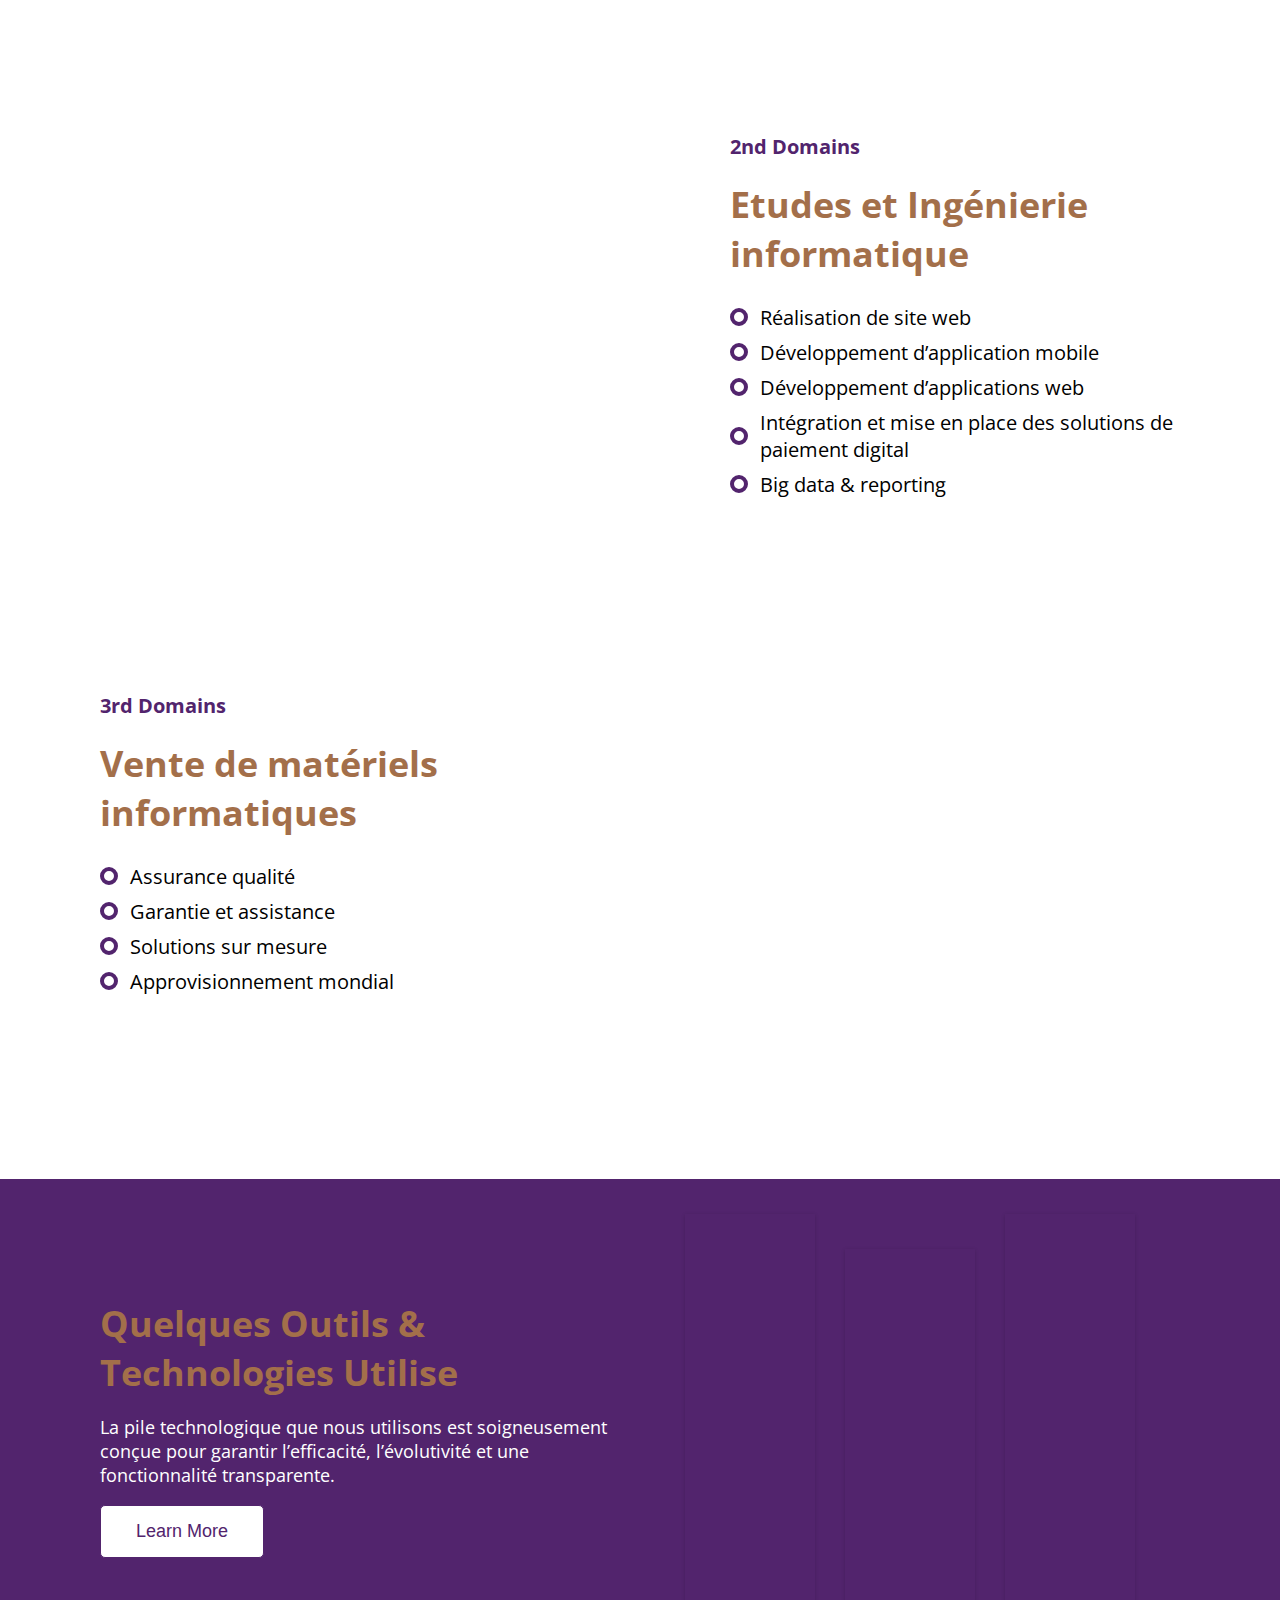
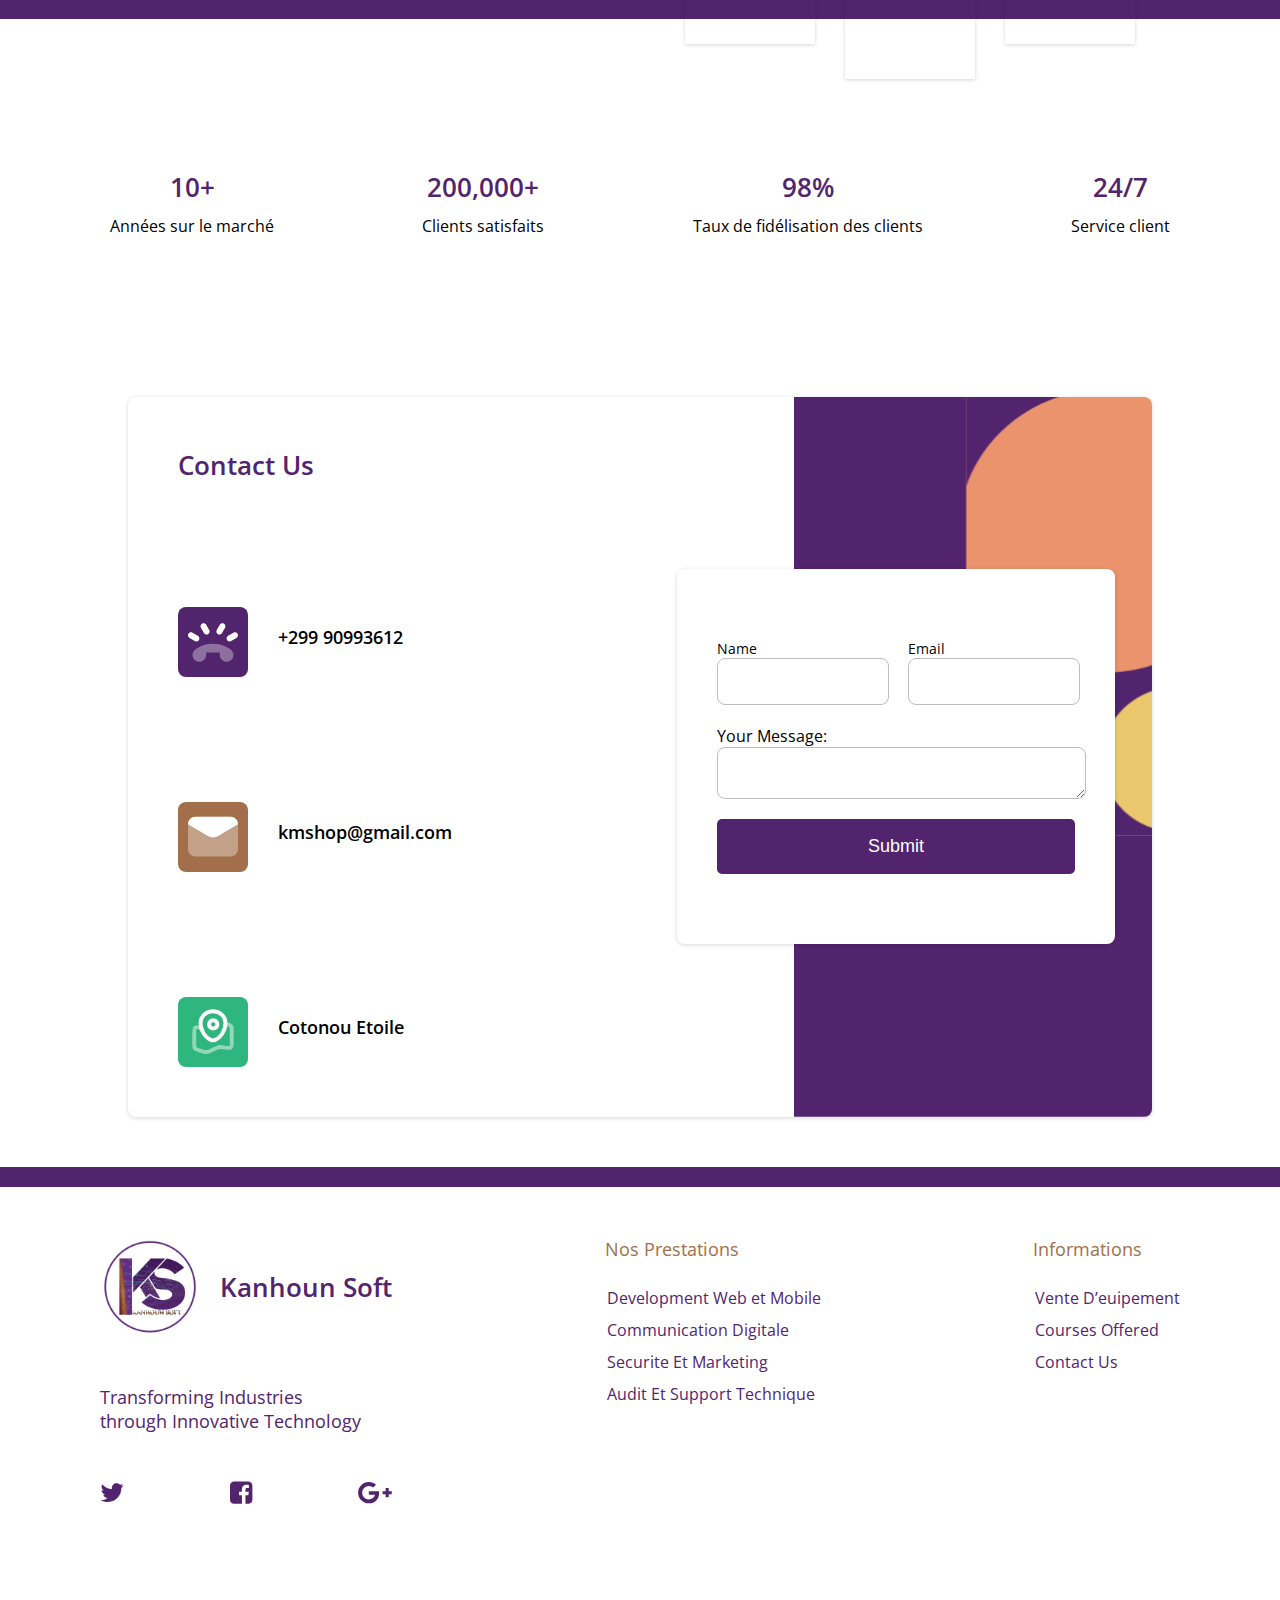
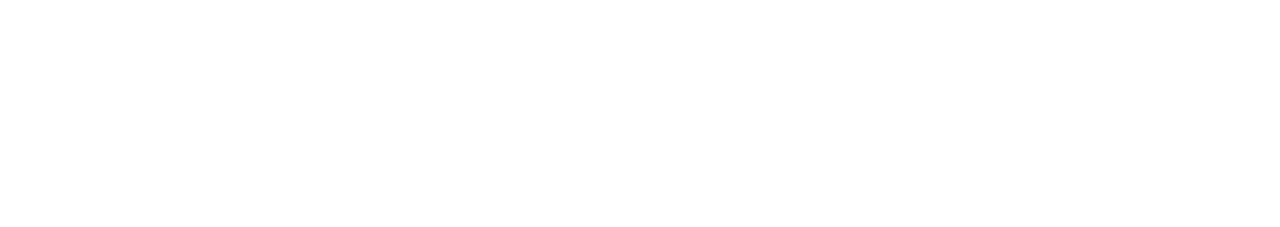
==== commit 51510c81: "formation page" ====
--- a/index.html
+++ b/index.html
@@ -34,7 +34,7 @@
           /></a>
           <!-- Dropdown Content -->
           <div class="dropdown-content">
-            <a href="#">Formation et Conseils</a>
+            <a href="./html/formationetconseils.html">Formation et Conseils</a>
             <a href="#">Etudes et Ingénierie informatique</a>
             <a href="#">Vente de matériels informatiques</a>
           </div>
@@ -312,6 +312,7 @@
         </div>
       </div>
       <div class="contact-right">
+        <div class="bg-img"></div>
         <form class="contact-form">
           <div class="input-group">
             <div class="input-div">
@@ -329,8 +330,7 @@
               class="textarea"
               id="message"
               name="message"
-              cols="49"
-              rows="4"
+             
             ></textarea>
           </div>
           <button class="contained-btn full-width">Submit</button>
--- a/css/styles.css
+++ b/css/styles.css
@@ -1,21 +1,21 @@
-.full-width{
-    width: 100%;
+.full-width {
+  width: 100%;
 }
 
 body {
   margin: 0;
   padding: 0;
   font-family: "Open Sans", sans-serif;
+  overflow-x: hidden;
 }
 .hero {
   height: 100vh;
 }
 .hero-top {
-  height: 57%;
+  height: 58%;
   display: grid;
   grid-template-columns: repeat(2, 1fr);
   padding: 100px 100px 0 100px;
-  /* margin-bottom: -100px; */
 }
 .hero-left {
   display: flex;
@@ -61,463 +61,470 @@
 .hero-right {
   display: flex;
   flex-direction: column;
-  justify-content: center;
+  justify-content: flex-end;
   align-items: end;
   height: 100%;
-  width: 510px;
+  width: 100%;
 }
 .hero-img {
-  width: 500px;
+  width: 100%;
   animation: expandWidth 1s ease-out;
 }
 @keyframes expandWidth {
+  from {
+    width: 0;
+  }
+  to {
+    width: 101%;
+  }
+}
+@media screen and (max-width: 450px) {
+  .btn-group {
+    display: flex;
+    gap: 30px;
+    flex-direction: column;
+  }
+}
+@media (max-width: 900px) {
+  .hero {
+    height: 100%;
+  }
+  .hero-top {
+    height: 100%;
+    display: flex;
+    flex-direction: column;
+    padding: 20px 20px 0px 20px;
+  }
+  .hero-left {
+    display: flex;
+    flex-direction: column;
+    justify-content: center;
+    align-items: self-start;
+    height: 100vh;
+  }
+  .hero-heading {
+    color: #52246d;
+    font-size: 36px;
+    margin-bottom: -08px;
+  }
+  .hero-headingii {
+    color: #a36f4a;
+  }
+  .hero-subheading {
+    font-size: 18px;
+    color: #7a7a7a;
+  }
+  .btn-group {
+    display: flex;
+    gap: 30px;
+  }
+  .contained-btn {
+    border: solid 2px #52246d;
+    padding: 15px 35px;
+    background-color: #52246d;
+    color: #fff !important;
+    border-radius: 5px;
+    font-size: 18px;
+    cursor: pointer;
+  }
+  .outlined-btn {
+    border: solid 1px #52246d;
+    padding: 15px 35px;
+    background-color: #fff;
+    color: #52246d;
+    border-radius: 5px;
+    font-size: 18px;
+    cursor: pointer;
+  }
+  .hero-right {
+    display: flex;
+    flex-direction: column;
+    justify-content: center;
+    align-items: center;
+    margin: auto;
+    height: 100%;
+    width: 100%;
+  }
+  .hero-img {
+    width: 80%;
+    animation: expandWidth 1.5s ease-out;
+  }
+  @keyframes expandWidth {
     from {
       width: 0;
     }
     to {
-      width: 505px;
+      width: 82%;
     }
   }
-  @media (max-width: 800px) {
-    .hero {
-        height: 100%;
-      }
-      .hero-top {
-        height: 100%;
-        display: grid;
-        grid-template-columns: repeat(1, 1fr);
-        padding:100px 20px 0px 20px;
-        /* margin-bottom: -100px; */
-      }
-      .hero-left {
-        display: flex;
-        flex-direction: column;
-        justify-content: center;
-        align-items: center;
-        height: 100%;
-      }
-      .hero-heading {
-        color: #52246d;
-        font-size: 36px;
-        margin-bottom: -10px;
-      }
-      .hero-headingii {
-        color: #a36f4a;
-      }
-      .hero-subheading {
-        font-size: 18px;
-        color: #7a7a7a;
-      }
-      .btn-group {
-        display: flex;
-        gap: 30px;
-      }
-      .contained-btn {
-        border: solid 2px #52246d;
-        padding: 15px 35px;
-        background-color: #52246d;
-        color: #fff !important;
-        border-radius: 5px;
-        font-size: 18px;
-        cursor: pointer;
-      }
-      .outlined-btn {
-        border: solid 1px #52246d;
-        padding: 15px 35px;
-        background-color: #fff;
-        color: #52246d;
-        border-radius: 5px;
-        font-size: 18px;
-        cursor: pointer;
-      }
-      
-      .hero-right {
-        display: flex;
-        flex-direction: column;
-        justify-content: center;
-        align-items: center;
-        height: 100%;
-        width: 100%;
-      }
-      .hero-img {
-        width: 80%;
-        animation: expandWidth 1.5s ease-out;
-      }
-      @keyframes expandWidth {
-          from {
-            width: 0;
-          }
-          to {
-            width: 82%;
-          }
-        }
-        .patners {
-            margin-top: 0;
-            padding: 20px;
-            display: flex !important;
-            flex-direction: column;
-            background: #f7f9fc;
-            box-shadow: rgba(0, 0, 0, 0.16) 0px 1px 4px;
-            gap: 20px;
-          }
-          .patners-p {
-            color: #7a7a7a;
-            font-size: 18px;
-          }
-          .patners-sub {
-            display: flex;
-            justify-content: space-between;
-            flex-direction: column;
-            align-items: center;
-            gap: 20px;
-          }
-          .service {
-            padding: 20px !important;
-            display: flex;
-            flex-direction: column;
-            justify-content: center;
-            align-items: center;
-          }
-          .service-heading {
-            font-size: 36px;
-            margin-bottom: -5px;
-            color: #52246d;
-          }
-          .service-subheading {
-            font-size: 18px;
-            width: 90%;
-            color: #7a7a7a;
-            display: none;
-          }
-          .service-content {
-            display: flex;
-            flex-direction: column;
-            justify-content: space-between;
-            align-items: center;
-            gap: 50px;
-            margin: 70px auto;
-          }
-          .service-content2 {
-            display: flex;
-            justify-content: space-between;
-            flex-direction: column !important;
-            align-items: center;
-            gap: 50px;
-            margin: 70px auto;
-          }
-          .service-content-left {
-            display: flex;
-            flex-direction: column;
-            justify-content: flex-start;
-          }
-          .service-content-left h2 {
-            font-size: 36px;
-            margin: 0;
-            color: #a36f4a;
-          }
-          .service-content-left h3 {
-            font-size: 20px;
-            color: #52246d;
-          }
-          .service-content-left ul li {
-            font-size: 18px;
-          }
-          .service-content-left ul {
-            list-style-type: none; /* Remove default bullets */
-            padding: 10px 0; /* Remove default padding */
-          }
-          
-          .service-content-left ul li {
-            font-size: 20px;
-            position: relative;
-            padding-left: 30px; /* Add padding for the circle and some space */
-            margin-bottom: 8px; /* Add spacing between list items */
-          }
-          .service-content-left ul li:before {
-            content: ""; /* Empty content for the pseudo-element */
-            position: absolute;
-            left: 0;
-            top: 50%;
-            transform: translateY(-50%);
-            width: 10px; /* Adjust the width of the circle */
-            height: 10px; /* Adjust the height of the circle */
-            border: 4px solid #52246d; /* Border properties */
-            border-radius: 50%; /* Create a circular shape */
-            background-color: #fff; /* Set the background color to match the list background */
-            display: inline-block; /* Ensures the circle takes up space */
-            margin-right: 10px; /* Adjust the spacing between the circle and text */
-          }
-          .service-content-right {
-            display: flex;
-            flex-direction: column;
-            justify-content: center;
-            position: relative;
-          }
-          .service-content-right:before {
-              content: ''; /* Content to be added */
-              display: block; /* Ensures the pseudo-element is a block element */
-              width: 105%; /* Adjust width as needed */
-              height: 50px !important; /* Adjust height as needed */
-              background-color: #a36f4a; /* Adjust background color as needed */
-              position: absolute;
-              left: -7.5px !important;
-              bottom: -10px;
-              z-index: -1;
-              border-bottom-left-radius: 8px;
-              border-bottom-right-radius: 8px;
-              transition: 1.5s;
-            }
-            .service-content-right:hover:before {
-              background-color: #52246d;
-              height: 100px !important;
-            }
-          .service-img {
-            width: 312px !important;
-          }
-          .technologies {
-            height: 100% !important;
-            background-color: #52246d;
-            margin: 50px auto;
-            display: flex !important;
-            flex-direction: column ;
-            padding:20px !important;
-            gap: 50px;
-          }
-          .technologies-left {
-            display: flex;
-            flex-direction: column;
-            justify-content: center;
-            align-items: flex-start;
-            margin: auto;
-          }
-          .technologies-left h2 {
-            font-size: 36px;
-            margin: auto;
-            color: #a36f4a;
-          }
-          .technologies-left p {
-            font-size: 18px;
-            color: #fff;
-          }
-          .technologies-right {
-            display: flex;
-            flex-direction: row;
-            justify-content: center;
-            align-items: center;
-            gap: 30px;
-          }
-          .technologies-img {
-            display: flex;
-            flex-direction: column;
-            gap: 20px;
-            box-shadow: rgba(0, 0, 0, 0.16) 0px 1px 4px;
-          }
-          .technologies-img2 {
-            margin-top: 70px;
-            display: flex;
-            flex-direction: column;
-            gap: 20px;
-            box-shadow: rgba(0, 0, 0, 0.16) 0px 1px 4px;
-          }
-          .tech-div {
-            width: 80px !important;
-            height: 80px !important;
-            background-color: #fff;
-            border-radius: 10px;
-            display: flex;
-            justify-content: center;
-            align-items: center;
-          }
-          .tech-img{
-            width: 50px;
-          }
-          .customer {
-            padding: 30px;
-            display: flex;
-            flex-direction: column !important;
-            gap: 50px;
-            justify-content: space-between;
-          }
-          .customer-content {
-            display: flex;
-            flex-direction: column;
-            justify-content: space-between;
-            align-items: center;
-          }
-          .customer-content span {
-            color: #52246d;
-            font-size: 26px;
-            margin: 0;
-            padding: 0;
-            font-weight: 600;
-          }
-          .customer-content p {
-            color: #000;
-            margin: 0;
-            padding: 10px;
-          }
-          .contact-us {
-            height: 100% !important;
-            border-radius: 8px;
-            background: #fff;
-            box-shadow: none !important;
-            width: 80% !important;
-            margin: 50px auto;
-            padding: 50px 20px !important;
-            display: flex !important;
-            flex-direction: column;
-            gap: 40px;
-          }
-          .contact-left {
-            display: flex;
-            flex-direction: column;
-            justify-content: space-between;
-            align-items: center;
-            padding: 0 !important;
-            gap: 30px;
-          }
-          .contact-left span {
-            color: #52246d;
-            font-size: 26px;
-            font-weight: 600;
-          }
-          .contact-right{
-              display: flex;
-              justify-content: center;
-              align-items: center;
-              position: relative;
-              height: 100%;
-          }
-          .contact-form{
-              border-radius: 8px;
-              box-shadow:none !important;
-              width: 100% !important;
-              margin:auto;
-              padding:0px 0px !important;
-              height: 100% !important;
-              display: flex;
-              flex-direction: column;
-              justify-content: center;
-              align-items: center;
-              gap: 20px;
-          }
-          .input-group{
-              display: flex;
-              flex-direction: column;
-              gap: 20px;
-              width: 100%;
-          }
-          .input-div{
-              display: flex;
-              flex-direction: column;
-          }
-          .input-label{
-              font-size: 14px;
-          }
-          .input{
-              /* width: 100%; */
-              height: 45px;
-              border-radius: 8px;
-              border: 1.5px solid #bdbdbd;
-              padding: 0 10px;
-          }
-          .textarea{
-              width: 92%;
-              border-radius: 8px;
-              border: 1.5px solid #bdbdbd;
-              padding: 10px;
-              justify-self: flex-start;
-          }
-          .input:focus {
-              border: 1.5px solid #7a7a7a ;
-              outline: none; /* Optionally, remove the default focus outline */
-            }
-          .contact-content {
-            display: flex;
-            gap: 30px;
-          }
-          .contact-icon-div {
-            width: 70px;
-            height: 70px;
-            border-radius: 8px;
-            display: flex;
-            justify-content: center;
-            align-items: center;
-          }
-          .contact-img {
-            width: 50px;
-          }
-          .contact-content p {
-            font-size: 18px;
-            font-weight: 600;
-          }
-          .footer {
-            height: 100% !important;
-            border-top: #52246d solid 20px;
-            padding: 20px !important;
-            display: flex;
-            flex-direction: column;
-            justify-content: space-between;
-            align-items: center;
-            gap: 40px;
-          }
-          .footer-left {
-            display: flex;
-            flex-direction: column;
-            gap: 30px;
-          }
-          .footer-logo-div {
-            display: flex;
-            gap: 20px;
-            justify-content: flex-start;
-            align-items: center;
-          }
-          .footer-left span {
-            color: #52246d;
-            font-size: 26px;
-            font-weight: 600;
-          }
-          .footer-left p {
-            color: #52246d;
-            font-size: 18px;
-          }
-          .footer-logo {
-            width: 100px;
-            cursor: pointer;
-          }
-          .footer-social {
-            display: flex;
-            justify-content: space-between;
-            align-items: center;
-          }
-          .footer-social img{
-              cursor: pointer;
-          }
-          .footer-center span,
-          .footer-right span {
-            font-size: 18px;
-            color: #a36f4a;
-          }
-          .footer-center ul,
-          .footer-right ul {
-            list-style-type: none; /* Remove default bullets */
-            padding: 10px 0; /* Remove default padding */
-          }
-          .footer-center ul li,
-          .footer-right ul li {
-            color: #52246d;
-            font-size: 16px;
-            position: relative;
-            margin-bottom: 10px; /* Add spacing between list items */
-            cursor: pointer;
-            position: relative;
-            border-left: white solid 2px;
-          }
-          .footer-center ul li:hover,
-          .footer-right ul li:hover {
-          border-left: #52246d solid 2px;
-          }
-  }
+  .patners {
+    margin-top: 0;
+    padding: 20px !important;
+    display: flex !important;
+    flex-direction: column;
+    background: #f7f9fc;
+    box-shadow: rgba(0, 0, 0, 0.16) 0px 1px 4px;
+    gap: 20px;
+  }
+  .patners-p {
+    color: #7a7a7a;
+    font-size: 18px;
+  }
+  .patners-sub {
+    display: flex;
+    justify-content: space-between;
+    flex-direction: column;
+    align-items: center;
+    gap: 20px;
+  }
+  .service {
+    padding: 20px !important;
+    display: flex;
+    flex-direction: column;
+    justify-content: center;
+    align-items: center;
+  }
+  .service-heading {
+    font-size: 36px;
+    margin-bottom: -5px;
+    color: #52246d;
+  }
+  .service-subheading {
+    font-size: 18px;
+    width: 90%;
+    color: #7a7a7a;
+    display: none;
+  }
+  .service-content {
+    display: flex;
+    flex-direction: column;
+    justify-content: space-between;
+    align-items: center;
+    gap: 50px;
+    margin: 70px auto;
+  }
+  .service-content2 {
+    display: flex;
+    justify-content: space-between;
+    flex-direction: column !important;
+    align-items: center;
+    gap: 50px;
+    margin: 70px auto;
+  }
+  .service-content-left {
+    display: flex;
+    flex-direction: column;
+    justify-content: flex-start;
+  }
+  .service-content-left h2 {
+    font-size: 36px;
+    margin: 0;
+    color: #a36f4a;
+  }
+  .service-content-left h3 {
+    font-size: 20px;
+    color: #52246d;
+  }
+  .service-content-left ul li {
+    font-size: 18px;
+  }
+  .service-content-left ul {
+    list-style-type: none; /* Remove default bullets */
+    padding: 10px 0; /* Remove default padding */
+  }
+
+  .service-content-left ul li {
+    font-size: 20px;
+    position: relative;
+    padding-left: 30px; /* Add padding for the circle and some space */
+    margin-bottom: 8px; /* Add spacing between list items */
+  }
+  .service-content-left ul li:before {
+    content: ""; /* Empty content for the pseudo-element */
+    position: absolute;
+    left: 0;
+    top: 50%;
+    transform: translateY(-50%);
+    width: 10px; /* Adjust the width of the circle */
+    height: 10px; /* Adjust the height of the circle */
+    border: 4px solid #52246d; /* Border properties */
+    border-radius: 50%; /* Create a circular shape */
+    background-color: #fff; /* Set the background color to match the list background */
+    display: inline-block; /* Ensures the circle takes up space */
+    margin-right: 10px; /* Adjust the spacing between the circle and text */
+  }
+  .service-content-right {
+    display: flex;
+    flex-direction: column;
+    justify-content: center;
+    position: relative;
+  }
+  .service-content-right:before {
+    content: ""; /* Content to be added */
+    display: block; /* Ensures the pseudo-element is a block element */
+    width: 103% !important; /* Adjust width as needed */
+    height: 50px !important; /* Adjust height as needed */
+    background-color: #a36f4a; /* Adjust background color as needed */
+    position: absolute;
+    left: -7.5px !important;
+    bottom: -10px;
+    z-index: -1;
+    border-bottom-left-radius: 8px;
+    border-bottom-right-radius: 8px;
+    transition: 1.5s;
+  }
+  .service-content-right:hover:before {
+    background-color: #52246d;
+    height: 80%;
+  }
+  .service-img {
+    width: 100% !important;
+  }
+  .technologies {
+    height: 100% !important;
+    background-color: #52246d;
+    margin: 50px auto;
+    display: flex !important;
+    flex-direction: column;
+    padding: 20px !important;
+    gap: 50px;
+  }
+  .technologies-left {
+    display: flex;
+    flex-direction: column;
+    justify-content: center;
+    align-items: flex-start;
+    margin: auto;
+  }
+  .technologies-left h2 {
+    font-size: 36px;
+    margin: auto;
+    color: #a36f4a;
+  }
+  .technologies-left p {
+    font-size: 18px;
+    color: #fff;
+  }
+  .technologies-right {
+    display: flex;
+    flex-direction: row;
+    justify-content: center;
+    align-items: center;
+    gap: 30px;
+  }
+  .technologies-img {
+    display: flex;
+    flex-direction: column;
+    gap: 20px;
+    box-shadow: rgba(0, 0, 0, 0.16) 0px 1px 4px;
+  }
+  .technologies-img2 {
+    margin-top: 70px;
+    display: flex;
+    flex-direction: column;
+    gap: 20px;
+    box-shadow: rgba(0, 0, 0, 0.16) 0px 1px 4px;
+  }
+  .tech-div {
+    width: 80px !important;
+    height: 80px !important;
+    background-color: #fff;
+    border-radius: 10px;
+    display: flex;
+    justify-content: center;
+    align-items: center;
+  }
+  .tech-img {
+    width: 50px;
+  }
+  .customer {
+    padding: 30px;
+    display: flex;
+    flex-direction: column !important;
+    gap: 50px;
+    justify-content: space-between;
+  }
+  .customer-content {
+    display: flex;
+    flex-direction: column;
+    justify-content: space-between;
+    align-items: center;
+  }
+  .customer-content span {
+    color: #52246d;
+    font-size: 26px;
+    margin: 0;
+    padding: 0;
+    font-weight: 600;
+  }
+  .customer-content p {
+    color: #000;
+    margin: 0;
+    padding: 10px;
+  }
+  .contact-us {
+    height: 100% !important;
+    border-radius: 8px;
+    background: #fff;
+    box-shadow: none !important;
+    width: 80% !important;
+    margin: 50px auto;
+    padding: 50px 20px !important;
+    display: flex !important;
+    flex-direction: column;
+    gap: 40px;
+  }
+  .contact-left {
+    display: flex;
+    flex-direction: column;
+    justify-content: space-between;
+    align-items: center;
+    padding: 0 !important;
+    gap: 30px;
+  }
+  .contact-left span {
+    color: #52246d;
+    font-size: 26px;
+    font-weight: 600;
+  }
+  .contact-right {
+    display: flex;
+    justify-content: center;
+    align-items: center;
+    position: relative;
+    height: 100%;
+  }
+  .contact-form {
+    border-radius: 8px;
+    box-shadow: none !important;
+    width: 100% !important;
+    margin: auto;
+    padding: 0px 0px !important;
+    height: 100% !important;
+    display: flex;
+    flex-direction: column;
+    justify-content: center;
+    align-items: center;
+    gap: 20px;
+  }
+  .input-group {
+    display: flex;
+    flex-direction: column;
+    gap: 20px;
+    width: 100%;
+  }
+  .input-div {
+    display: flex;
+    flex-direction: column;
+    width: 100% !important;
+  }
+  .input-label {
+    font-size: 14px;
+  }
+  .input {
+    /* width: 100%; */
+    height: 45px;
+    border-radius: 8px;
+    border: 1.5px solid #bdbdbd;
+    padding: 0 10px;
+  }
+  .textarea {
+    width: 97%;
+    border-radius: 8px;
+    border: 1.5px solid #bdbdbd;
+    padding: 10px;
+    justify-self: flex-start;
+  }
+  .input:focus {
+    border: 1.5px solid #7a7a7a;
+    outline: none; /* Optionally, remove the default focus outline */
+  }
+  .contact-content {
+    display: flex;
+    gap: 30px;
+  }
+  .contact-icon-div {
+    width: 70px;
+    height: 70px;
+    border-radius: 8px;
+    display: flex;
+    justify-content: center;
+    align-items: center;
+  }
+  .contact-img {
+    width: 50px;
+  }
+  .contact-content p {
+    font-size: 18px;
+    font-weight: 600;
+  }
+  .footer {
+    height: 100% !important;
+    border-top: #52246d solid 20px;
+    padding: 20px !important;
+    display: flex;
+    flex-direction: column;
+    justify-content: space-between;
+    align-items: center;
+    gap: 40px;
+  }
+  .footer-left {
+    display: flex;
+    flex-direction: column;
+    gap: 30px;
+  }
+  .footer-logo-div {
+    display: flex;
+    gap: 20px;
+    justify-content: flex-start;
+    align-items: center;
+  }
+  .footer-left span {
+    color: #52246d;
+    font-size: 26px;
+    font-weight: 600;
+  }
+  .footer-left p {
+    color: #52246d;
+    font-size: 18px;
+  }
+  .footer-logo {
+    width: 100px;
+    cursor: pointer;
+  }
+  .footer-social {
+    display: flex;
+    justify-content: space-between;
+    align-items: center;
+  }
+  .footer-social img {
+    cursor: pointer;
+  }
+  .footer-center span,
+  .footer-right span {
+    font-size: 18px;
+    color: #a36f4a;
+  }
+  .footer-center ul,
+  .footer-right ul {
+    list-style-type: none; /* Remove default bullets */
+    padding: 10px 0; /* Remove default padding */
+  }
+  .footer-center ul li,
+  .footer-right ul li {
+    color: #52246d;
+    font-size: 16px;
+    position: relative;
+    margin-bottom: 10px; /* Add spacing between list items */
+    cursor: pointer;
+    position: relative;
+    border-left: white solid 2px;
+  }
+  .footer-center ul li:hover,
+  .footer-right ul li:hover {
+    border-left: #52246d solid 2px;
+  }
+}
 .patners {
   margin-top: 0;
   padding: 20px 100px;
@@ -616,23 +623,23 @@
   position: relative;
 }
 .service-content-right:before {
-    content: ''; /* Content to be added */
-    display: block; /* Ensures the pseudo-element is a block element */
-    width: 105%; /* Adjust width as needed */
-    height: 150px; /* Adjust height as needed */
-    background-color: #a36f4a; /* Adjust background color as needed */
-    position: absolute;
-    left: -15px;
-    bottom: -10px;
-    z-index: -1;
-    border-bottom-left-radius: 8px;
-    border-bottom-right-radius: 8px;
-    transition: 1.5s;
-  }
-  .service-content-right:hover:before {
-    background-color: #52246d;
-    height: 300px;
-  }
+  content: ""; /* Content to be added */
+  display: block; /* Ensures the pseudo-element is a block element */
+  width: 105%; /* Adjust width as needed */
+  height: 150px; /* Adjust height as needed */
+  background-color: #a36f4a; /* Adjust background color as needed */
+  position: absolute;
+  left: -15px;
+  bottom: -10px;
+  z-index: -1;
+  border-bottom-left-radius: 8px;
+  border-bottom-right-radius: 8px;
+  transition: 1.5s;
+}
+.service-content-right:hover:before {
+  background-color: #52246d;
+  height: 80%;
+}
 .service-img {
   width: 550px;
 }
@@ -721,9 +728,11 @@
   box-shadow: rgba(0, 0, 0, 0.16) 0px 1px 4px;
   width: 80%;
   margin: 50px auto;
-  padding: 50px;
+  /* padding: 50px; */
   display: grid;
   grid-template-columns: repeat(2, 1fr);
+  
+  position: relative;
 }
 .contact-left {
   display: flex;
@@ -737,54 +746,72 @@
   font-size: 26px;
   font-weight: 600;
 }
-.contact-right{
-    display: flex;
-    justify-content: center;
-    align-items: center;
-    position: relative;
-    height: 100%;
-}
-.contact-form{
-    border-radius: 8px;
-    box-shadow: rgba(0, 0, 0, 0.16) 0px 1px 4px;
-    width: 80%;
-    margin:auto;
-    padding:70px 40px;
-    /* height: 80%; */
-    display: flex;
-    flex-direction: column;
-    justify-content: center;
-    align-items: center;
-    gap: 20px;
-}
-.input-group{
-    display: flex;
-    gap: 24px;
-}
-.input-div{
-    display: flex;
-    flex-direction: column;
-}
-.input-label{
-    font-size: 14px;
-}
-.input{
-    /* width: 100%; */
-    height: 45px;
-    border-radius: 8px;
-    border: 1.5px solid #bdbdbd;
-    padding: 0 10px;
-}
-.textarea{
-    /* width: 100%; */
-    border-radius: 8px;
-    border: 1.5px solid #bdbdbd;
-    padding: 10px;
+.contact-right {
+  display: flex;
+  justify-content: center;
+  align-items: center;
+  position: relative;
+  height: 100%;
+}
+.bg-img{
+  background-image: url(../assets/purpleBG.svg);
+  background-position: center;
+  background-repeat: no-repeat;
+  background-size: cover;
+  width: 70%;
+  height: 100%;
+  position: absolute;
+  z-index: 1;
+  top: 0;
+  right: 0;
+  border-top-right-radius: 8px;
+  border-bottom-right-radius: 8px;
+}
+.contact-form {
+  border-radius: 8px;
+  box-shadow: rgba(0, 0, 0, 0.16) 0px 1px 4px;
+  width: 70%;
+  margin: auto;
+  padding: 70px 40px;
+  /* height: 80%; */
+  background-color: #fff;
+  display: flex;
+  flex-direction: column;
+  justify-content: center;
+  align-items: center;
+  gap: 20px;
+  z-index: 2;
+}
+.input-group {
+  display: flex;
+  gap: 24px;
+  justify-content: space-between;
+}
+.input-div {
+  display: flex;
+  flex-direction: column;
+  width: 100% !important;
+}
+.input-label {
+  font-size: 14px;
+}
+.input {
+  width: 90%;
+  height: 45px;
+  border-radius: 8px;
+  border: 1.5px solid #bdbdbd;
+  padding: 0 10px;
+}
+.textarea {
+  width: 97% !important;
+  border-radius: 8px;
+  border: 1.5px solid #bdbdbd;
+  padding: 10px;
 }
 .input:focus {
-    border: 1.5px solid #7a7a7a ;
-    outline: none; /* Optionally, remove the default focus outline */
-  }
+  border: 1.5px solid #7a7a7a;
+  outline: none; /* Optionally, remove the default focus outline */
+}
 .contact-content {
   display: flex;
   gap: 30px;
@@ -849,8 +876,8 @@
   justify-content: space-between;
   align-items: center;
 }
-.footer-social img{
-    cursor: pointer;
+.footer-social img {
+  cursor: pointer;
 }
 .footer-center span,
 .footer-right span {
@@ -874,7 +901,7 @@
 }
 .footer-center ul li:hover,
 .footer-right ul li:hover {
-border-left: #52246d solid 2px;
+  border-left: #52246d solid 2px;
 }
 nav {
   height: 5.5rem;
@@ -925,9 +952,9 @@
   display: none;
 }
 /* Dropdown styles */
-.dropdown-head{
-    display: flex;
-    align-items: center;
+.dropdown-head {
+  display: flex;
+  align-items: center;
 }
 .dropdown-content {
   display: none;
@@ -955,6 +982,7 @@
   background-color: #ddd;
   color: black;
 }
+
 /*Stying for small screens*/
 @media screen and (max-width: 800px) {
   nav {
@@ -1045,38 +1073,58 @@
   width: 60px !important;
 }
 
-
 /* ANIMATIONS */
-.pop-up,.pop-up1,.pop-up2,.pop-up3,.pop-up4,.pop-up5,.pop-up6,.pop-up7,.pop-up8,.pop-up9,.pop-up10 {
-    opacity: 0;
-    transform: translateY(20px);
-    transition: opacity 0.5s ease, transform 0.5s ease;
-  }
-  
-  .pop-up.active,.pop-up1.active,.pop-up2.active,.pop-up3.active,.pop-up4.active,.pop-up5.active,.pop-up6.active,.pop-up7.active,.pop-up8.active,.pop-up9.active,.pop-up10.active {
-    opacity: 1;
-    transform: translateY(0);
-  }
-
-  .slide-in-right,  .slide-in-right2 {
-    opacity: 0;
-    transform: translateX(100%); /* Initial position outside the viewport */
-    transition: opacity 0.5s ease, transform 0.5s ease;
-  }
-
-  .slide-in-right.active,  .slide-in-right2.active {
-    opacity: 1;
-    transform: translateX(0); /* Final position at the center of the viewport */
-  }
-
-  .slide-in-left {
-    opacity: 0;
-    transform: translateX(-100%); /* Initial position outside the viewport */
-    transition: opacity 0.5s ease, transform 0.5s ease;
-  }
-
-  .slide-in-left.active {
-    opacity: 1;
-    transform: translateX(0); /* Final position at the center of the viewport */
-  }
-  +.pop-up,
+.pop-up1,
+.pop-up2,
+.pop-up3,
+.pop-up4,
+.pop-up5,
+.pop-up6,
+.pop-up7,
+.pop-up8,
+.pop-up9,
+.pop-up10 {
+  opacity: 0;
+  transform: translateY(20px);
+  transition: opacity 0.5s ease, transform 0.5s ease;
+}
+
+.pop-up.active,
+.pop-up1.active,
+.pop-up2.active,
+.pop-up3.active,
+.pop-up4.active,
+.pop-up5.active,
+.pop-up6.active,
+.pop-up7.active,
+.pop-up8.active,
+.pop-up9.active,
+.pop-up10.active {
+  opacity: 1;
+  transform: translateY(0);
+}
+
+.slide-in-right,
+.slide-in-right2 {
+  opacity: 0;
+  transform: translateX(100%); /* Initial position outside the viewport */
+  transition: opacity 0.5s ease, transform 0.5s ease;
+}
+
+.slide-in-right.active,
+.slide-in-right2.active {
+  opacity: 1;
+  transform: translateX(0); /* Final position at the center of the viewport */
+}
+
+.slide-in-left {
+  opacity: 0;
+  transform: translateX(-100%); /* Initial position outside the viewport */
+  transition: opacity 0.5s ease, transform 0.5s ease;
+}
+
+.slide-in-left.active {
+  opacity: 1;
+  transform: translateX(0); /* Final position at the center of the viewport */
+}
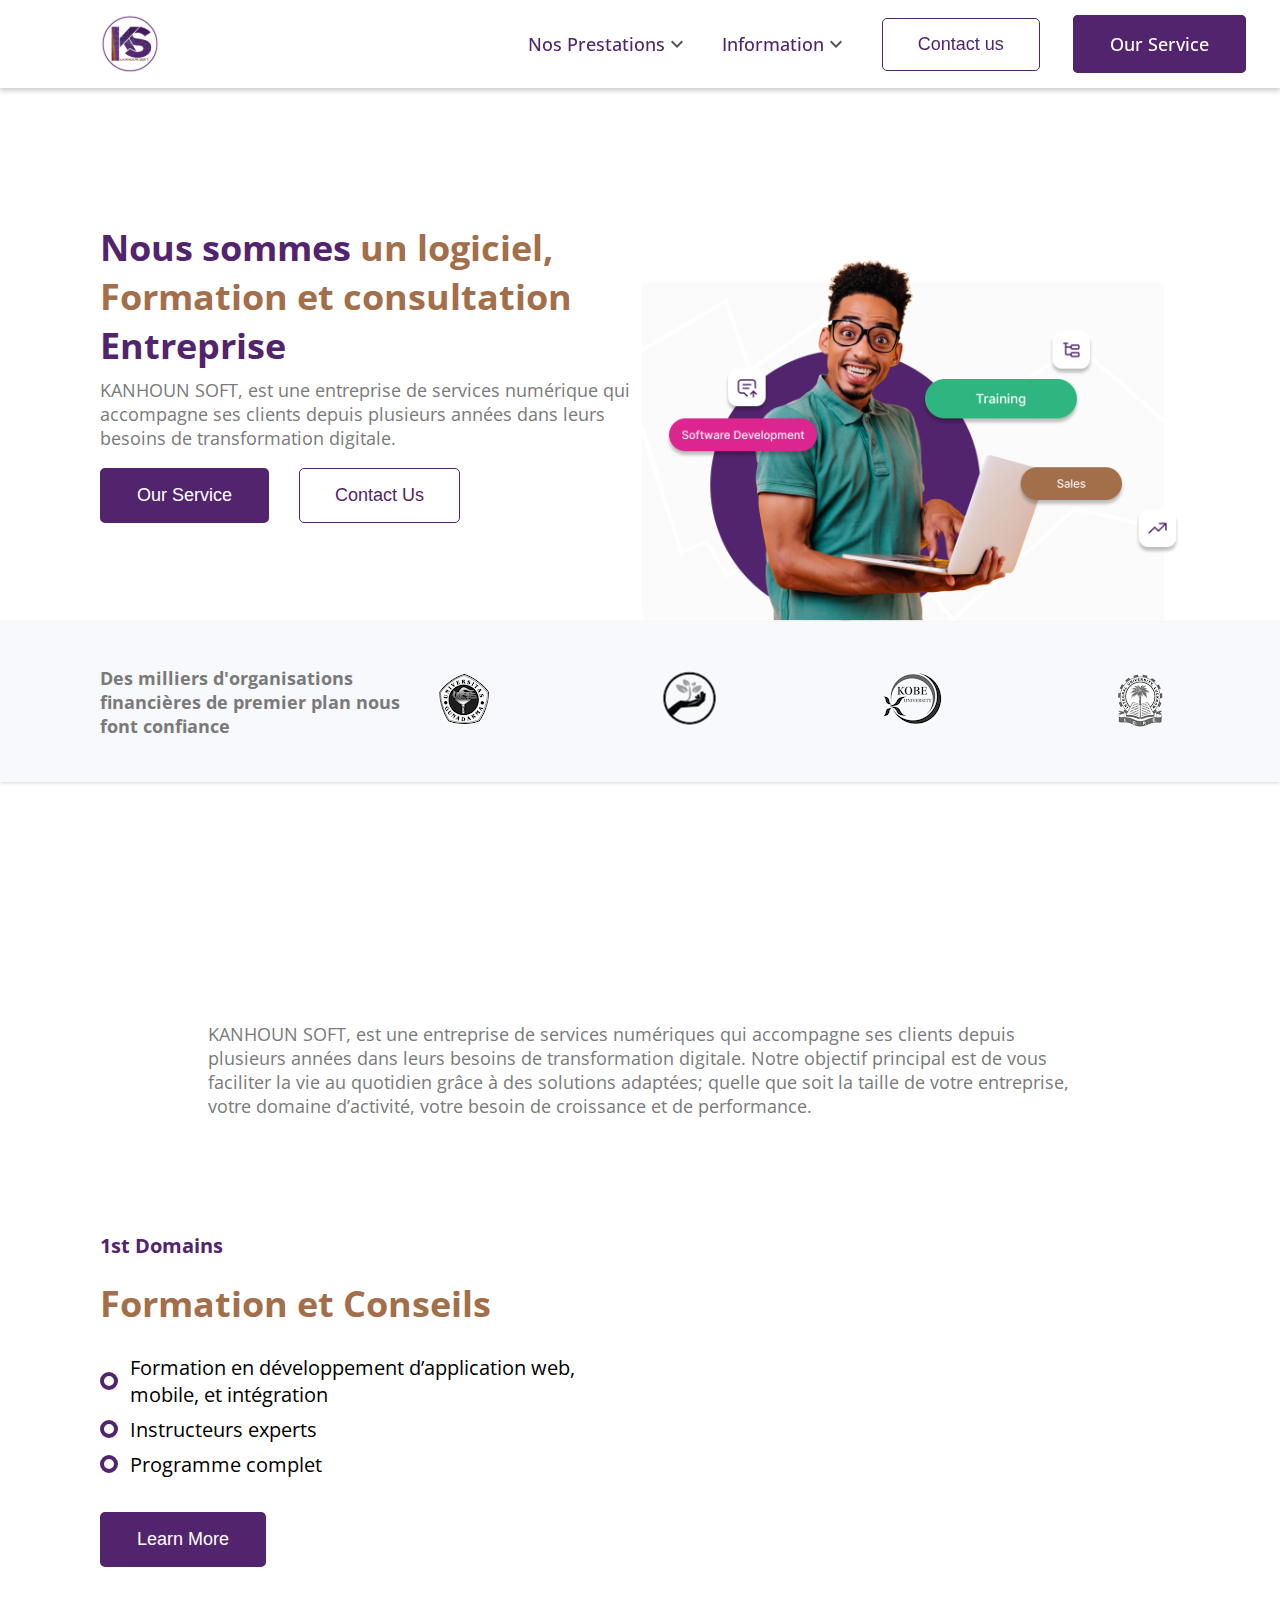
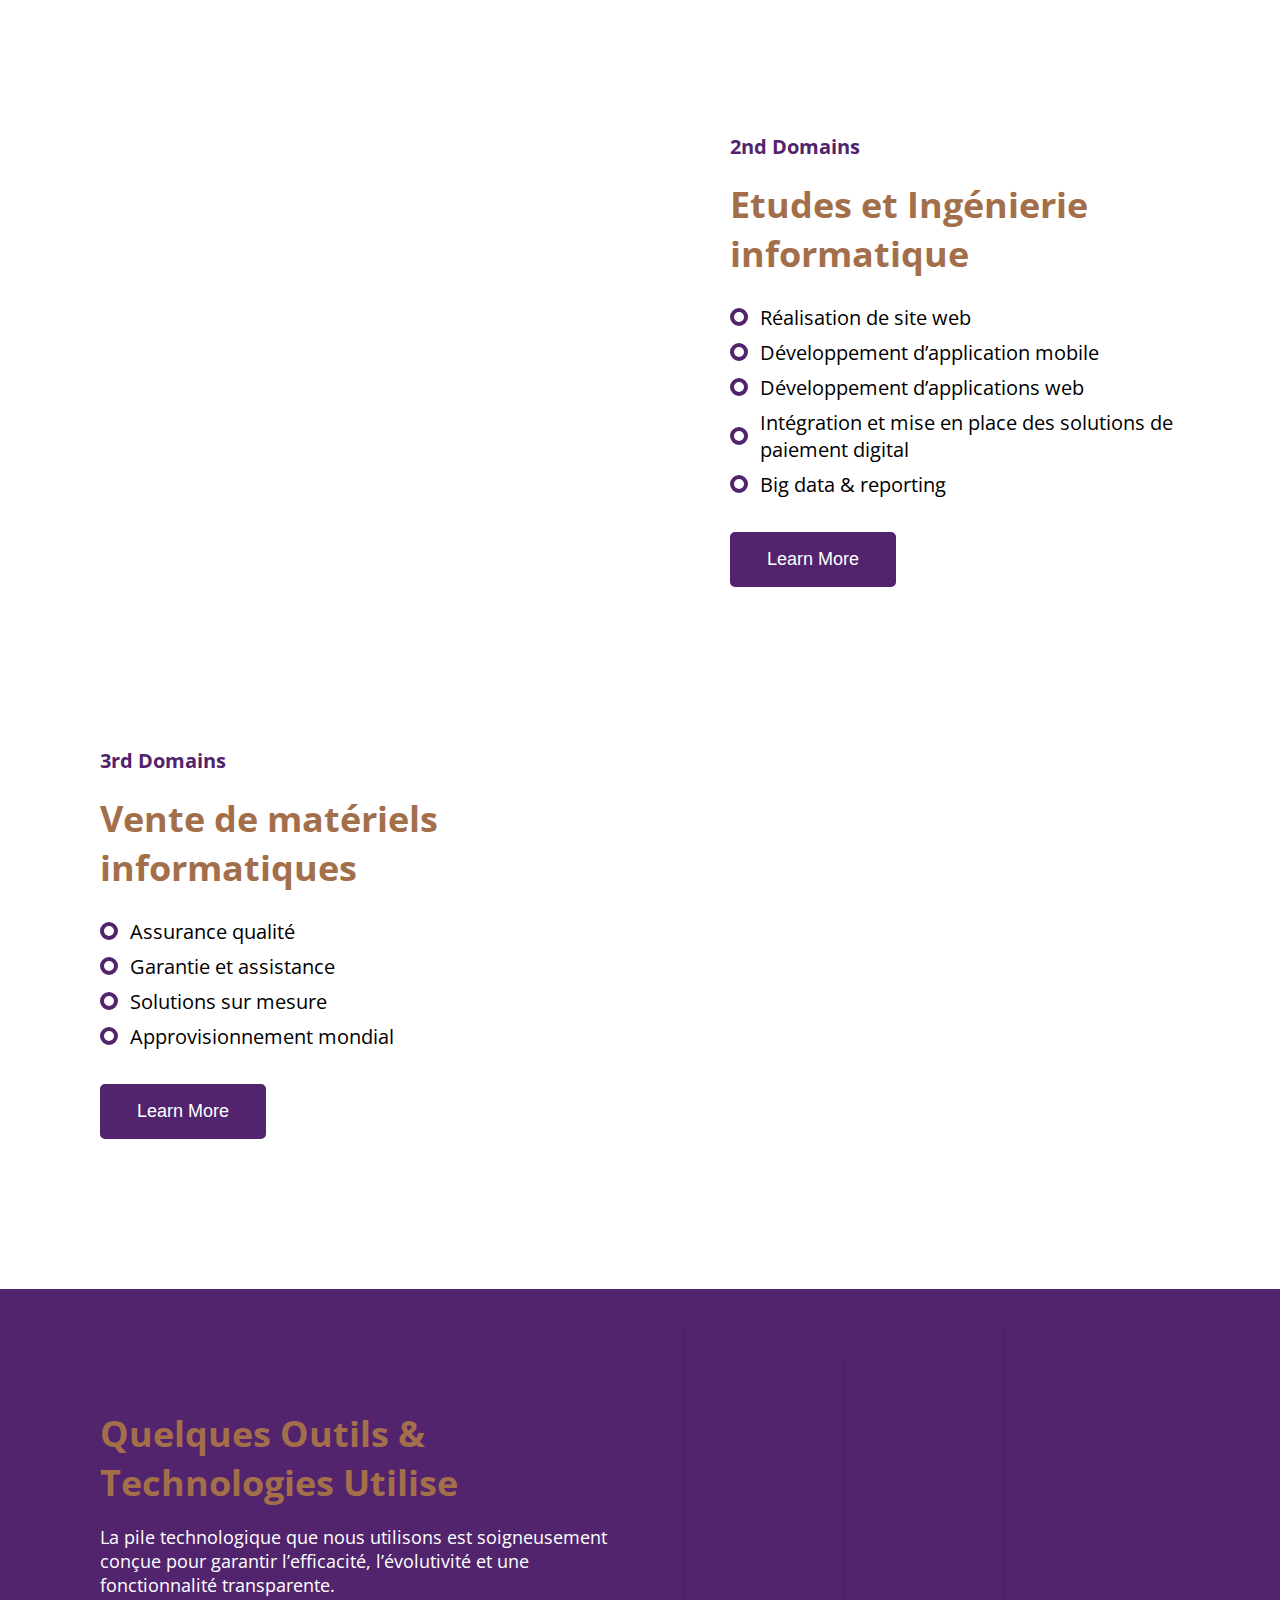
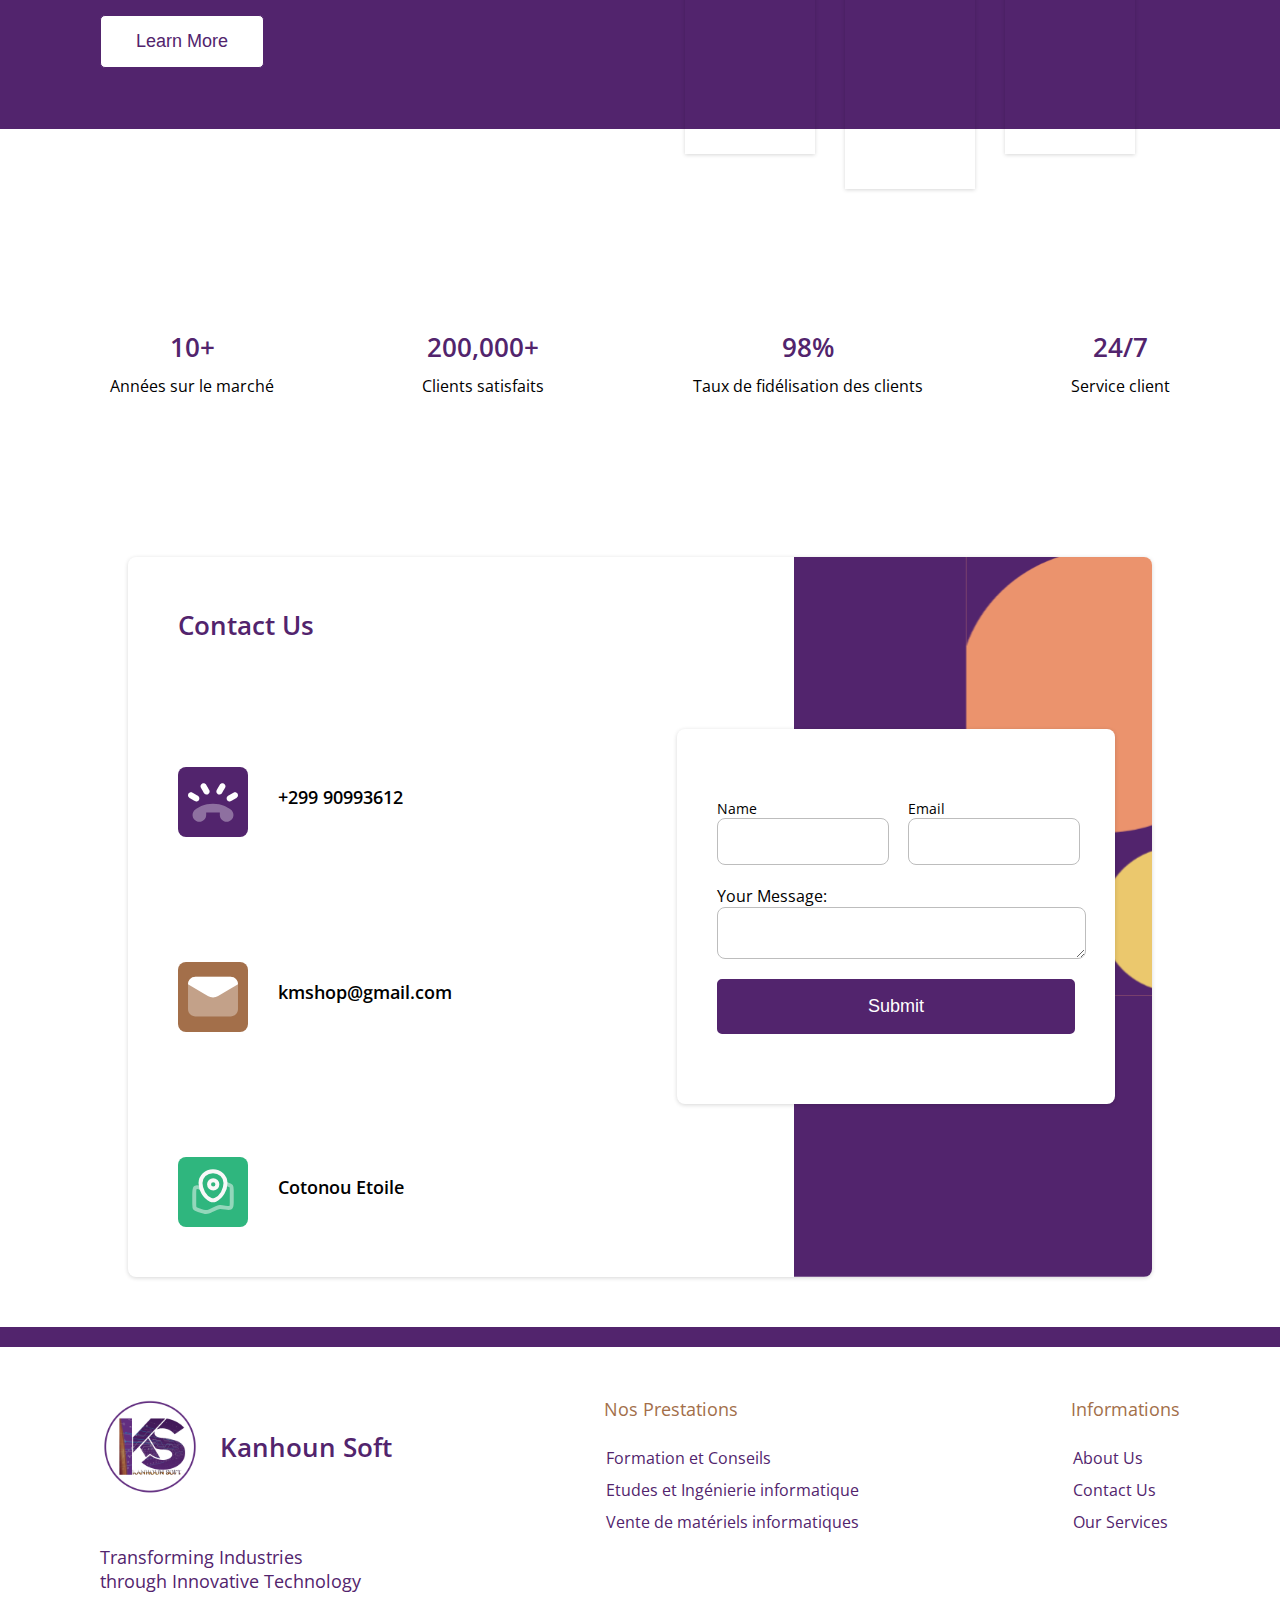
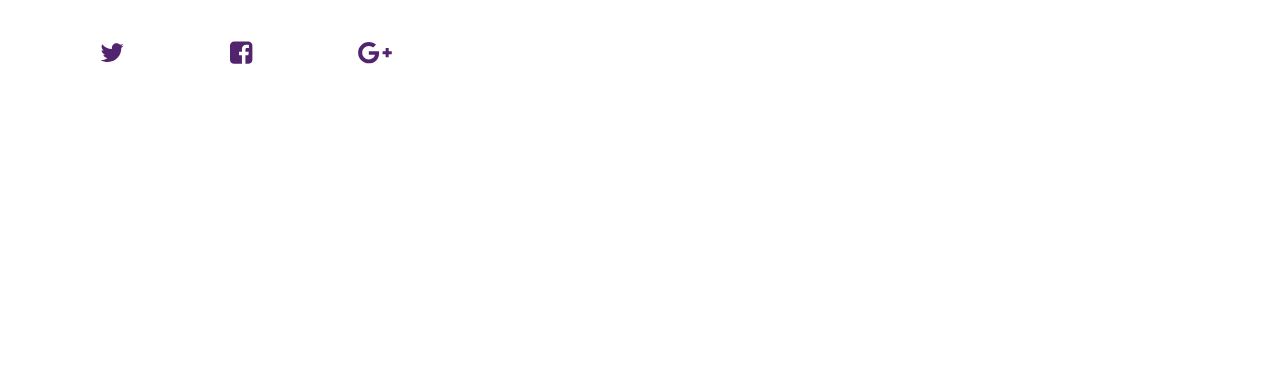
==== commit d02c6135: "remaining Pages" ====
--- a/index.html
+++ b/index.html
@@ -15,11 +15,11 @@
     <!-- NAV -->
     <nav>
       <div class="logo">
-        <a href="index.html">
+        <a href="./index.html">
           <img
             src="../assets/logo.svg"
             alt="Logo Image"
-            class="slideanim logoTop"
+            class="logoTop"
         /></a>
       </div>
       <div class="hamburger">
@@ -29,32 +29,38 @@
       </div>
       <ul class="nav-links">
         <li>
-          <a class="dropdown-head" href="refer&earn.html"
+          <a class="dropdown-head" href="#"
             >Nos Prestations<img src="../assets/arrow.svg" alt="arrow"
           /></a>
           <!-- Dropdown Content -->
           <div class="dropdown-content">
             <a href="./html/formationetconseils.html">Formation et Conseils</a>
-            <a href="#">Etudes et Ingénierie informatique</a>
-            <a href="#">Vente de matériels informatiques</a>
+            <a href="./html/etudesetingenierieinformatique.html"
+              >Etudes et Ingénierie informatique</a
+            >
+            <a href="./html/ventedematerielsinformatiques.html"
+              >Vente de matériels informatiques</a
+            >
           </div>
         </li>
         <li>
-          <a class="dropdown-head" href="contactUs.html"
+          <a class="dropdown-head" href="#"
             >Information <img src="../assets/arrow.svg" alt="arrow"
           /></a>
           <!-- Dropdown Content -->
           <div class="dropdown-content">
-            <a href="#">Item 1</a>
-            <a href="#">Item 2</a>
-            <a href="#">Item 3</a>
+            <a href="/html/aboutus.html">About Us</a>
           </div>
         </li>
         <li>
-          <button class="outlined-btn" href="login.html">Contact us</button>
+          <a href="./html/contactus.html">
+            <button class="outlined-btn" href="./html/contactus.html">
+              Contact us
+            </button></a
+          >
         </li>
         <li>
-          <a class="contained-btn" target="_blank" href="createaccount.html"
+          <a class="contained-btn" target="_blank" href="./html/ourservice.html"
             >Our Service</a
           >
         </li>
@@ -92,13 +98,11 @@
           confiance
         </h4>
         <div class="patners-sub">
-          <img src="../assets/patner1.svg" alt="" /><img
-            src="../assets/patner2.svg"
+          <img src="../assets/patner1.svg" alt="" />
+          <img src="../assets/patner2.svg" alt="" /><img
+            src="../assets/patner3.svg"
             alt=""
-          /><img src="../assets/patner3.svg" alt="" /><img
-            src="../assets/patner4.svg"
-            alt=""
-          />
+          /><img src="../assets/patner4.svg" alt="" />
         </div>
       </div>
     </div>
@@ -126,6 +130,11 @@
             <li>Instructeurs experts</li>
             <li>Programme complet</li>
           </ul>
+          <div class="service-btn">
+            <a href="/html/formationetconseils.html">
+              <button class="contained-btn">Learn More</button></a
+            >
+          </div>
         </div>
         <div class="service-content-right slide-in-right">
           <img
@@ -149,6 +158,11 @@
             </li>
             <li>Big data & reporting</li>
           </ul>
+          <div class="service-btn">
+            <a href="/html/etudesetingenierieinformatique.html"
+              ><button class="contained-btn">Learn More</button></a
+            >
+          </div>
         </div>
         <div class="service-content-right slide-in-left">
           <img
@@ -169,6 +183,11 @@
             <li>Solutions sur mesure</li>
             <li>Approvisionnement mondial</li>
           </ul>
+          <div class="service-btn">
+            <a href="/html/ventedematerielsinformatiques.html"
+              ><button class="contained-btn">Learn More</button></a
+            >
+          </div>
         </div>
         <div class="slide-in-right2 service-content-right">
           <img
@@ -326,12 +345,7 @@
           </div>
           <div class="input-div">
             <label for="message">Your Message:</label>
-            <textarea
-              class="textarea"
-              id="message"
-              name="message"
-             
-            ></textarea>
+            <textarea class="textarea" id="message" name="message"></textarea>
           </div>
           <button class="contained-btn full-width">Submit</button>
         </form>
@@ -364,10 +378,15 @@
         <div class="footer-center">
           <span>Nos Prestations</span>
           <ul>
-            <li>Development Web et Mobile</li>
-            <li>Communication Digitale</li>
-            <li>Securite Et Marketing</li>
-            <li>Audit Et Support Technique</li>
+            <a href="./html/formationetconseils.html"
+              ><li>Formation et Conseils</li></a
+            >
+            <a href="./html/etudesetingenierieinformatique.html"
+              ><li>Etudes et Ingénierie informatique</li></a
+            >
+            <a href="./html/ventedematerielsinformatiques.html">
+              <li>Vente de matériels informatiques</li></a
+            >
           </ul>
         </div>
       </div>
@@ -375,9 +394,9 @@
         <div class="footer-right">
           <span>Informations</span>
           <ul>
-            <li>Vente D’euipement</li>
-            <li>Courses Offered</li>
-            <li>Contact Us</li>
+           <a href="./html/aboutus.html"><li>About Us</li></a> 
+           <a href="./html/contactus.html"> <li>Contact Us</li></a>
+           <a href="./html/ourservice.html"> <li>Our Services</li></a>
           </ul>
         </div>
       </div>
--- a/css/styles.css
+++ b/css/styles.css
@@ -57,7 +57,6 @@
   font-size: 18px;
   cursor: pointer;
 }
-
 .hero-right {
   display: flex;
   flex-direction: column;
@@ -111,7 +110,7 @@
     color: #a36f4a;
   }
   .hero-subheading {
-    font-size: 18px;
+    font-size: 16px;
     color: #7a7a7a;
   }
   .btn-group {
@@ -124,7 +123,7 @@
     background-color: #52246d;
     color: #fff !important;
     border-radius: 5px;
-    font-size: 18px;
+    font-size: 16px;
     cursor: pointer;
   }
   .outlined-btn {
@@ -133,8 +132,11 @@
     background-color: #fff;
     color: #52246d;
     border-radius: 5px;
-    font-size: 18px;
+    font-size: 16px;
     cursor: pointer;
+  }
+  .service-btn{
+    width: 50%;
   }
   .hero-right {
     display: flex;
@@ -162,19 +164,19 @@
     padding: 20px !important;
     display: flex !important;
     flex-direction: column;
+    justify-content: center;
+    align-items: center;
     background: #f7f9fc;
     box-shadow: rgba(0, 0, 0, 0.16) 0px 1px 4px;
     gap: 20px;
   }
   .patners-p {
     color: #7a7a7a;
-    font-size: 18px;
+    font-size: 16px;
   }
   .patners-sub {
-    display: flex;
-    justify-content: space-between;
-    flex-direction: column;
-    align-items: center;
+    display: grid !important;
+grid-template-columns: repeat(2, 1fr);
     gap: 20px;
   }
   .service {
@@ -185,12 +187,12 @@
     align-items: center;
   }
   .service-heading {
-    font-size: 36px;
+    font-size: 26px;
     margin-bottom: -5px;
     color: #52246d;
   }
   .service-subheading {
-    font-size: 18px;
+    font-size: 16px !important;
     width: 90%;
     color: #7a7a7a;
     display: none;
@@ -217,7 +219,7 @@
     justify-content: flex-start;
   }
   .service-content-left h2 {
-    font-size: 36px;
+    font-size: 26px !important;
     margin: 0;
     color: #a36f4a;
   }
@@ -226,7 +228,7 @@
     color: #52246d;
   }
   .service-content-left ul li {
-    font-size: 18px;
+    font-size: 16px;
   }
   .service-content-left ul {
     list-style-type: none; /* Remove default bullets */
@@ -234,7 +236,7 @@
   }
 
   .service-content-left ul li {
-    font-size: 20px;
+    font-size: 16px !important;
     position: relative;
     padding-left: 30px; /* Add padding for the circle and some space */
     margin-bottom: 8px; /* Add spacing between list items */
@@ -287,6 +289,7 @@
     display: flex !important;
     flex-direction: column;
     padding: 20px !important;
+    padding-top: 50px !important;
     gap: 50px;
   }
   .technologies-left {
@@ -297,12 +300,12 @@
     margin: auto;
   }
   .technologies-left h2 {
-    font-size: 36px;
+    font-size: 26px !important;
     margin: auto;
     color: #a36f4a;
   }
   .technologies-left p {
-    font-size: 18px;
+    font-size: 16px !important;
     color: #fff;
   }
   .technologies-right {
@@ -384,7 +387,7 @@
   }
   .contact-left span {
     color: #52246d;
-    font-size: 26px;
+    font-size: 26px !important;
     font-weight: 600;
   }
   .contact-right {
@@ -455,7 +458,7 @@
     width: 50px;
   }
   .contact-content p {
-    font-size: 18px;
+    font-size: 16px !important;
     font-weight: 600;
   }
   .footer {
@@ -465,13 +468,13 @@
     display: flex;
     flex-direction: column;
     justify-content: space-between;
-    align-items: center;
+    align-items: flex-start;
     gap: 40px;
   }
   .footer-left {
     display: flex;
     flex-direction: column;
-    gap: 30px;
+    gap: 20px !important;
   }
   .footer-logo-div {
     display: flex;
@@ -481,15 +484,15 @@
   }
   .footer-left span {
     color: #52246d;
-    font-size: 26px;
+    font-size: 26px !important;
     font-weight: 600;
   }
   .footer-left p {
     color: #52246d;
-    font-size: 18px;
+    font-size: 14px !important;
   }
   .footer-logo {
-    width: 100px;
+    width: 80px !important;
     cursor: pointer;
   }
   .footer-social {
@@ -502,7 +505,7 @@
   }
   .footer-center span,
   .footer-right span {
-    font-size: 18px;
+    font-size: 16px !important;
     color: #a36f4a;
   }
   .footer-center ul,
@@ -510,10 +513,11 @@
     list-style-type: none; /* Remove default bullets */
     padding: 10px 0; /* Remove default padding */
   }
+
   .footer-center ul li,
   .footer-right ul li {
     color: #52246d;
-    font-size: 16px;
+    font-size: 14px !important;
     position: relative;
     margin-bottom: 10px; /* Add spacing between list items */
     cursor: pointer;
@@ -646,7 +650,7 @@
 .technologies {
   height: 440px;
   background-color: #52246d;
-  margin: 50px auto;
+  margin: 50px auto 100px auto;
   display: grid;
   grid-template-columns: repeat(2, 1fr);
   padding: 0px 100px;
@@ -888,6 +892,10 @@
 .footer-right ul {
   list-style-type: none; /* Remove default bullets */
   padding: 10px 0; /* Remove default padding */
+}
+.footer-center ul a,
+.footer-right ul a {
+text-decoration: none;
 }
 .footer-center ul li,
 .footer-right ul li {
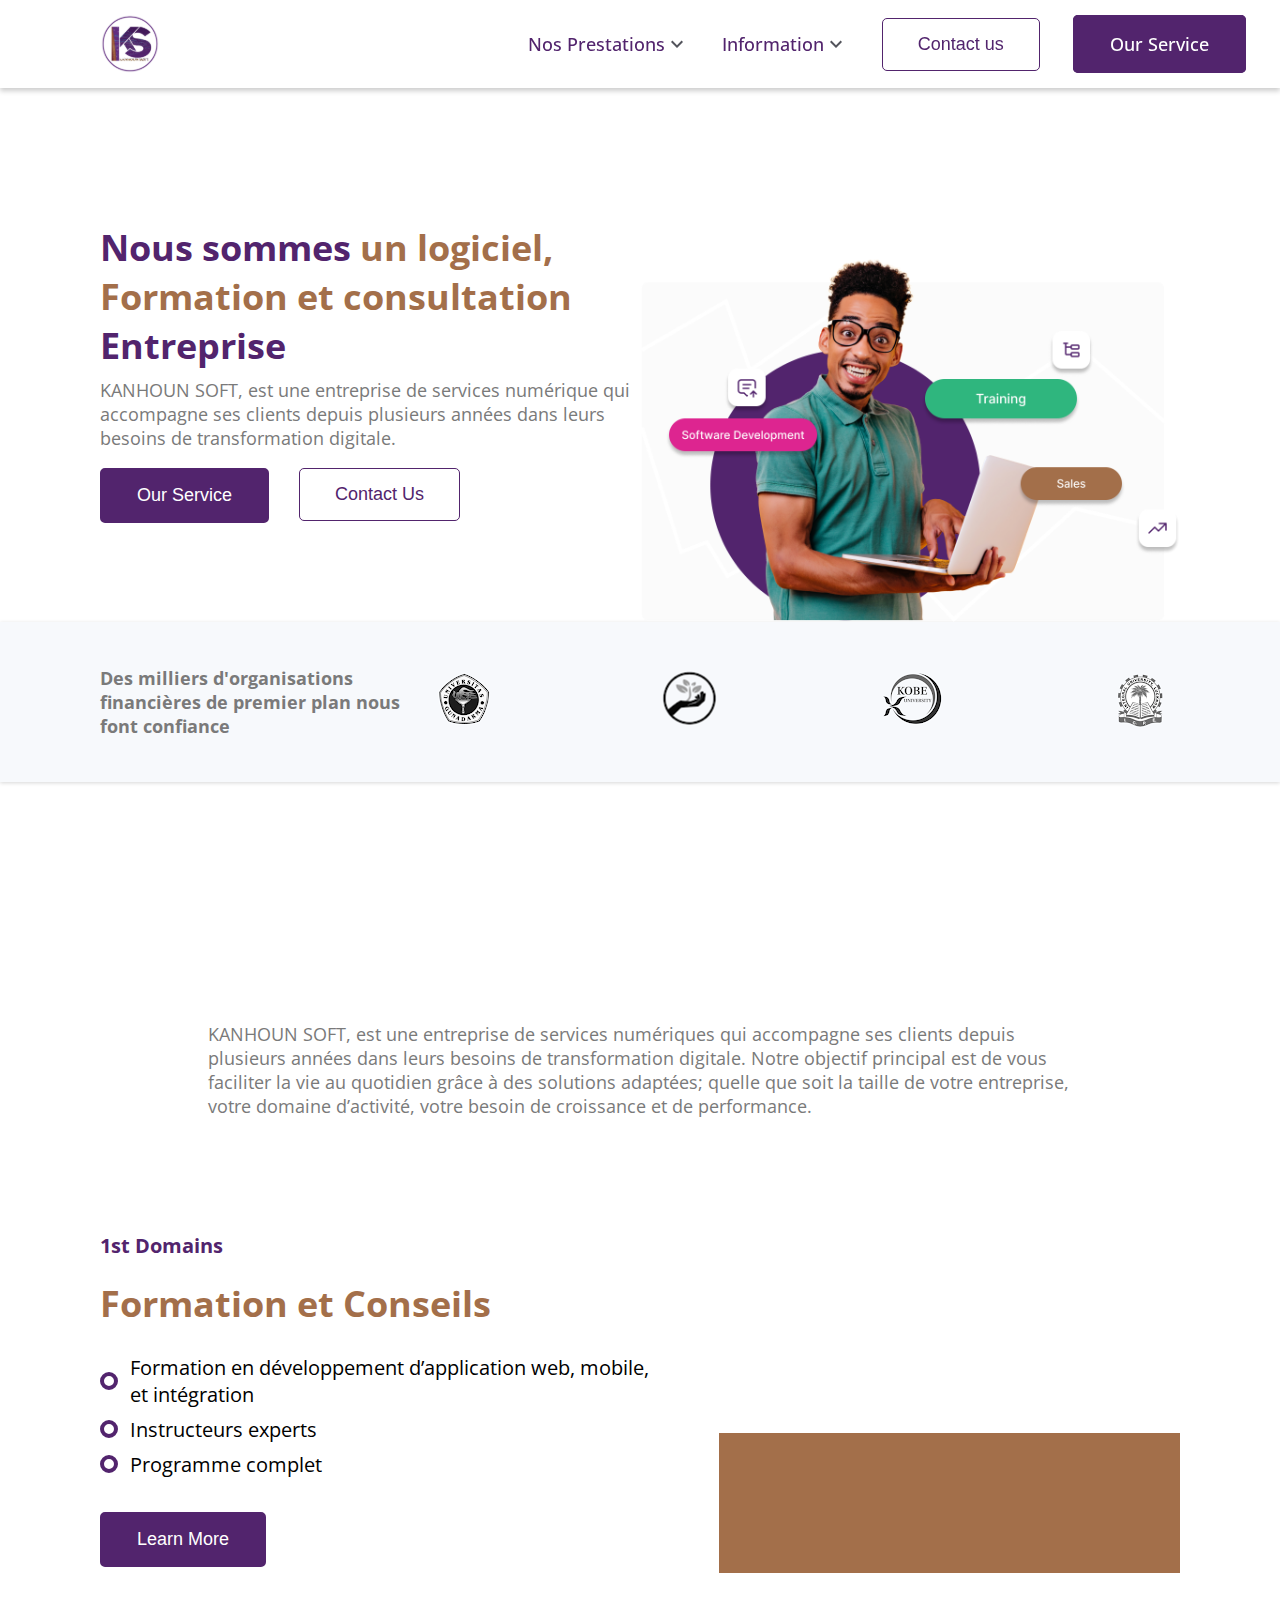
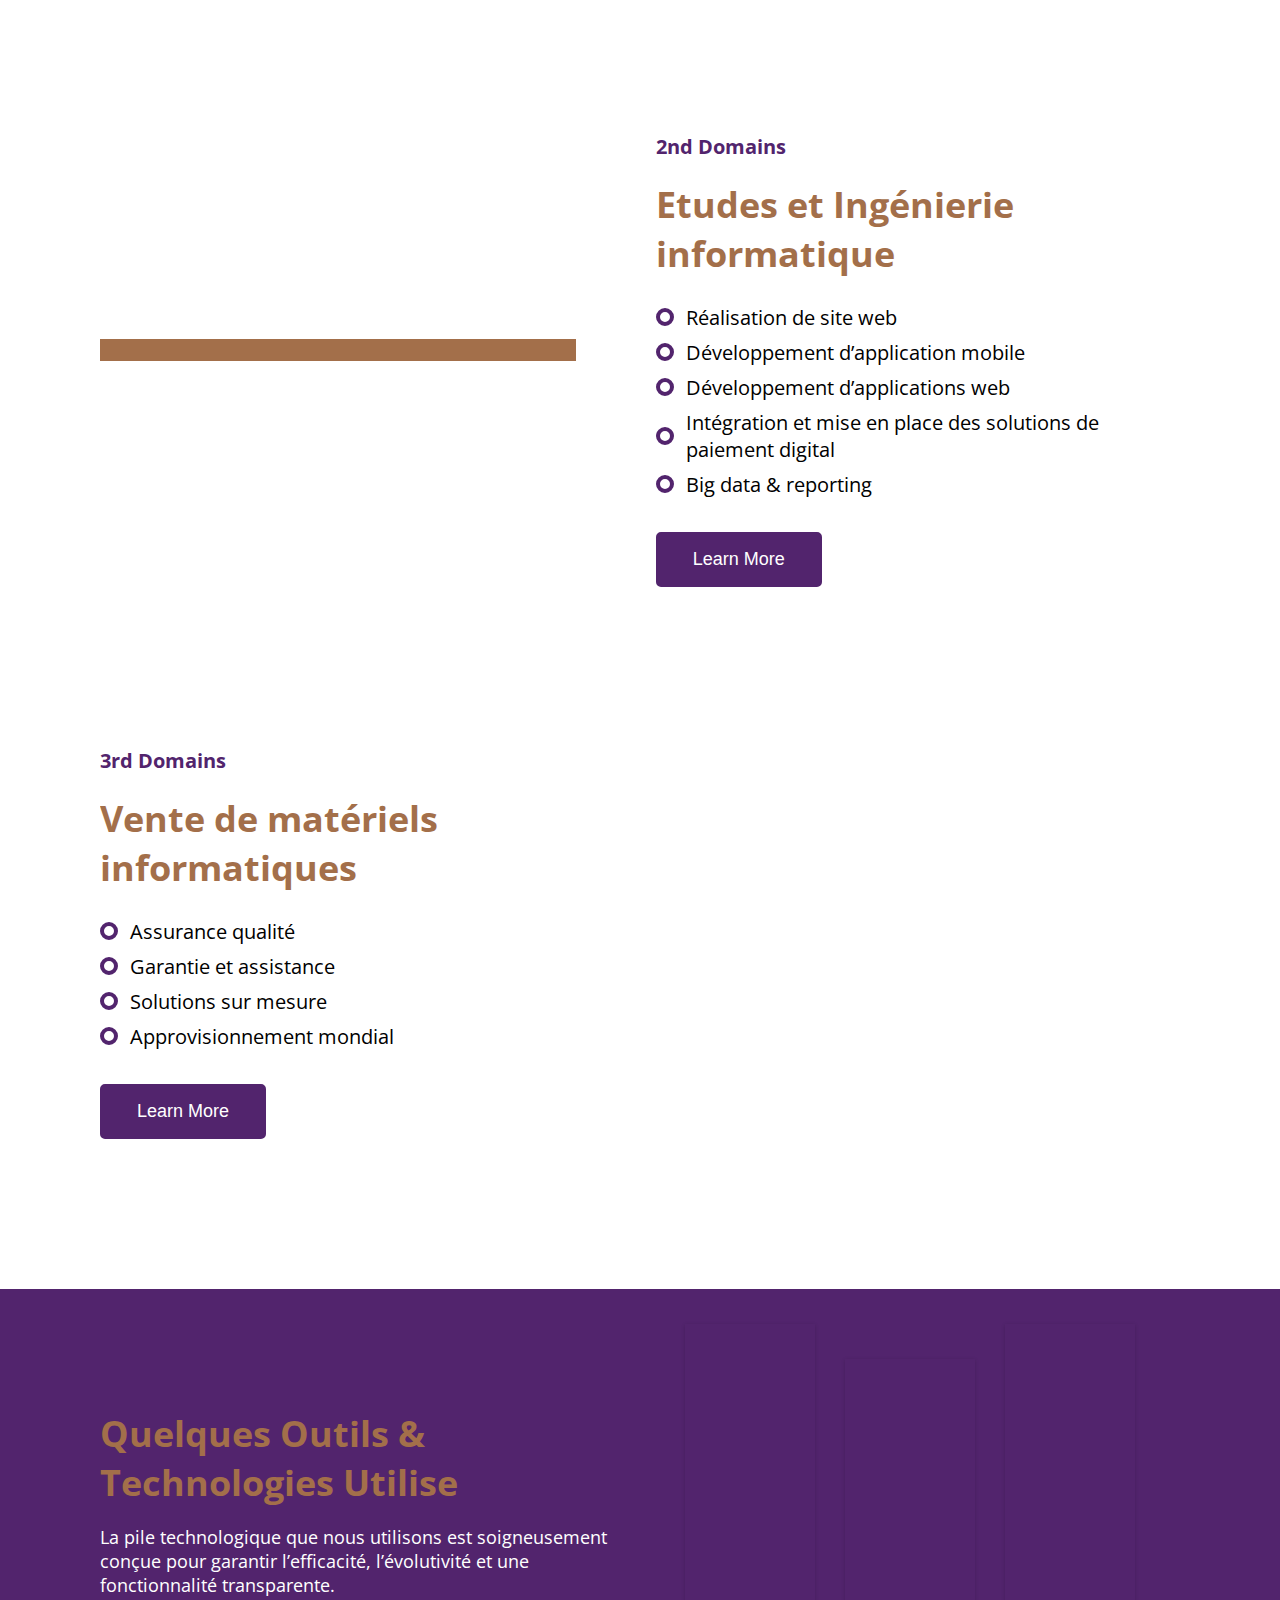
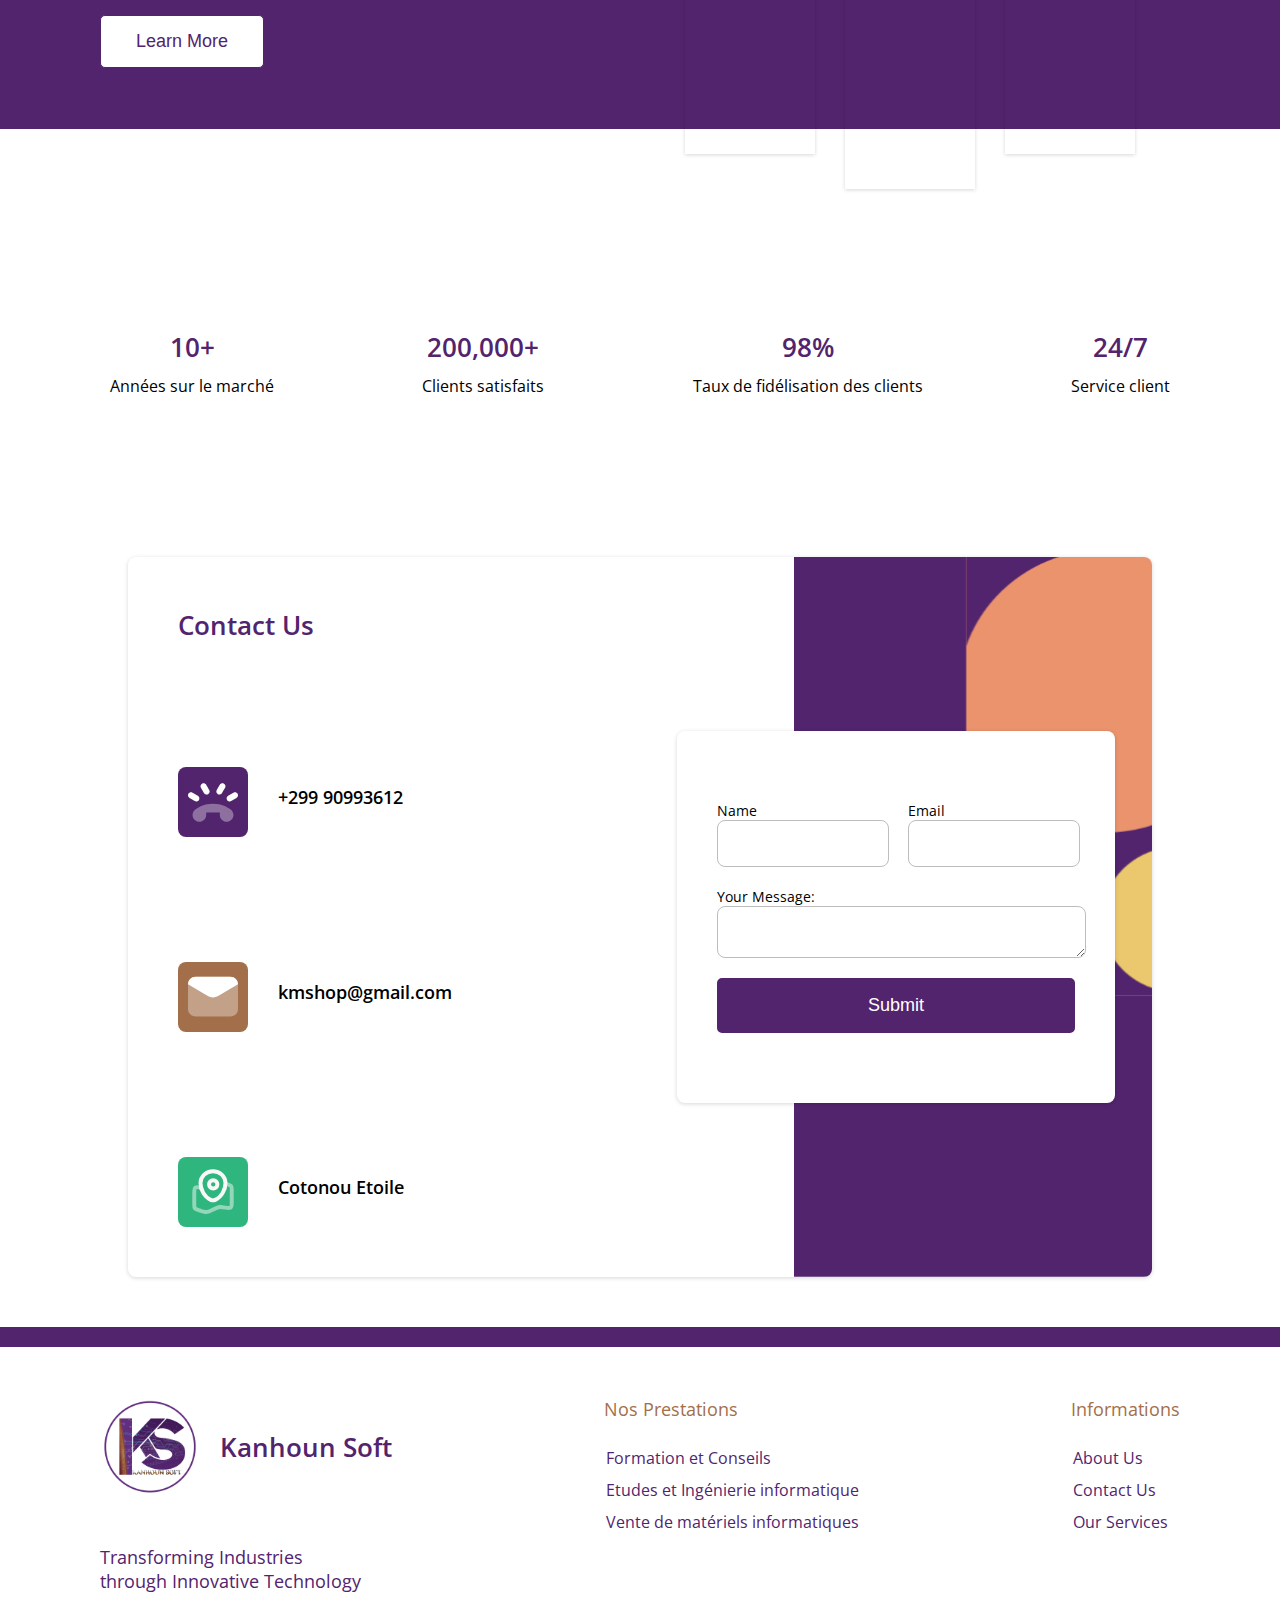
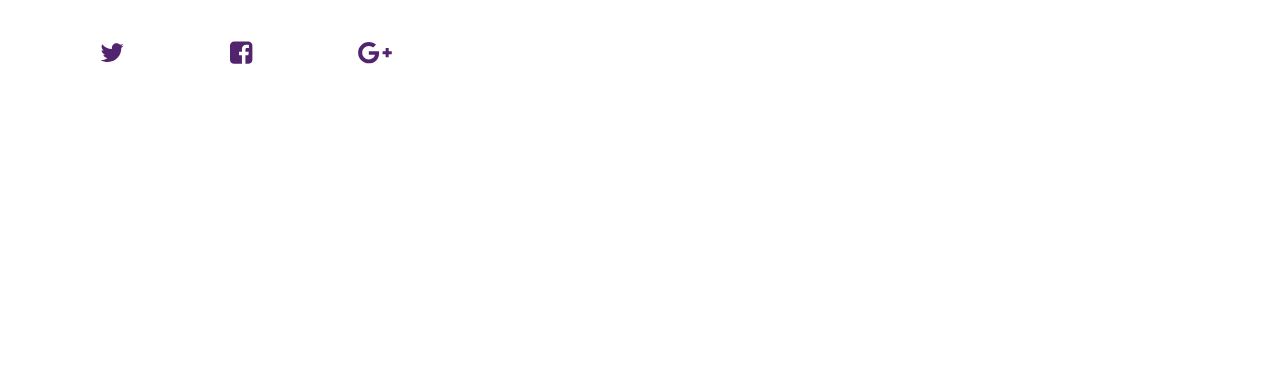
==== commit fd67445a: "Responsive Animation" ====
--- a/index.html
+++ b/index.html
@@ -16,10 +16,7 @@
     <nav>
       <div class="logo">
         <a href="./index.html">
-          <img
-            src="../assets/logo.svg"
-            alt="Logo Image"
-            class="logoTop"
+          <img src="../assets/logo.svg" alt="Logo Image" class="logoTop"
         /></a>
       </div>
       <div class="hamburger">
@@ -83,8 +80,13 @@
             transformation digitale.
           </p>
           <div class="btn-group">
-            <button class="contained-btn">Our Service</button>
-            <button class="outlined-btn">Contact Us</button>
+              <a href="/html/ourservice.html"
+                ><button class="contained-btn">Our Service</button></a
+              >
+              <a href="./html/contactus.html"
+                ><button class="outlined-btn">Contact Us</button></a
+              >
+            </li>
           </div>
         </div>
         <div class="hero-right">
@@ -136,9 +138,9 @@
             >
           </div>
         </div>
-        <div class="service-content-right slide-in-right">
+        <div class="service-content-right ">
           <img
-            class="service-img"
+            class="service-img slide-in-right"
             src="../assets/service1.svg"
             alt="serviceImg1"
           />
@@ -164,9 +166,9 @@
             >
           </div>
         </div>
-        <div class="service-content-right slide-in-left">
+        <div class="service-content-right">
           <img
-            class="service-img"
+            class="service-img slide-in-left"
             src="../assets/service2.svg"
             alt="serviceImg2"
           />
@@ -189,9 +191,9 @@
             >
           </div>
         </div>
-        <div class="slide-in-right2 service-content-right">
+        <div class="slide-in-right2">
           <img
-            class="service-img"
+            class="service-img service-content-right"
             src="../assets/service3.svg"
             alt="serviceImg3"
           />
@@ -344,7 +346,7 @@
             </div>
           </div>
           <div class="input-div">
-            <label for="message">Your Message:</label>
+            <label class="input-label" for="message">Your Message:</label>
             <textarea class="textarea" id="message" name="message"></textarea>
           </div>
           <button class="contained-btn full-width">Submit</button>
@@ -394,9 +396,9 @@
         <div class="footer-right">
           <span>Informations</span>
           <ul>
-           <a href="./html/aboutus.html"><li>About Us</li></a> 
-           <a href="./html/contactus.html"> <li>Contact Us</li></a>
-           <a href="./html/ourservice.html"> <li>Our Services</li></a>
+            <a href="./html/aboutus.html"><li>About Us</li></a>
+            <a href="./html/contactus.html"> <li>Contact Us</li></a>
+            <a href="./html/ourservice.html"> <li>Our Services</li></a>
           </ul>
         </div>
       </div>
--- a/css/styles.css
+++ b/css/styles.css
@@ -217,6 +217,7 @@
     display: flex;
     flex-direction: column;
     justify-content: flex-start;
+    overflow: hidden;
   }
   .service-content-left h2 {
     font-size: 26px !important;
@@ -259,6 +260,7 @@
     display: flex;
     flex-direction: column;
     justify-content: center;
+    overflow: hidden;
     position: relative;
   }
   .service-content-right:before {
@@ -370,9 +372,9 @@
     border-radius: 8px;
     background: #fff;
     box-shadow: none !important;
-    width: 80% !important;
+    width: 90% !important;
     margin: 50px auto;
-    padding: 50px 20px !important;
+    padding: 50px 25px !important;
     display: flex !important;
     flex-direction: column;
     gap: 40px;
@@ -399,10 +401,10 @@
   }
   .contact-form {
     border-radius: 8px;
-    box-shadow: none !important;
+    /* box-shadow: none !important; */
     width: 100% !important;
     margin: auto;
-    padding: 0px 0px !important;
+    padding:25px !important;
     height: 100% !important;
     display: flex;
     flex-direction: column;
@@ -419,24 +421,26 @@
   .input-div {
     display: flex;
     flex-direction: column;
+    justify-content: center;
+    align-items: center;
     width: 100% !important;
   }
   .input-label {
     font-size: 14px;
+    align-self: flex-start;
   }
   .input {
-    /* width: 100%; */
+    width: 96% !important;
     height: 45px;
     border-radius: 8px;
     border: 1.5px solid #bdbdbd;
     padding: 0 10px;
   }
   .textarea {
-    width: 97%;
+    width: 100% !important;
     border-radius: 8px;
     border: 1.5px solid #bdbdbd;
     padding: 10px;
-    justify-self: flex-start;
   }
   .input:focus {
     border: 1.5px solid #7a7a7a;
@@ -582,6 +586,7 @@
   display: flex;
   flex-direction: column;
   justify-content: flex-start;
+  overflow: hidden;
 }
 .service-content-left h2 {
   font-size: 36px;
@@ -625,6 +630,7 @@
   flex-direction: column;
   justify-content: center;
   position: relative;
+  overflow: hidden;
 }
 .service-content-right:before {
   content: ""; /* Content to be added */
@@ -1118,6 +1124,7 @@
   opacity: 0;
   transform: translateX(100%); /* Initial position outside the viewport */
   transition: opacity 0.5s ease, transform 0.5s ease;
+  overflow: hidden;
 }
 
 .slide-in-right.active,
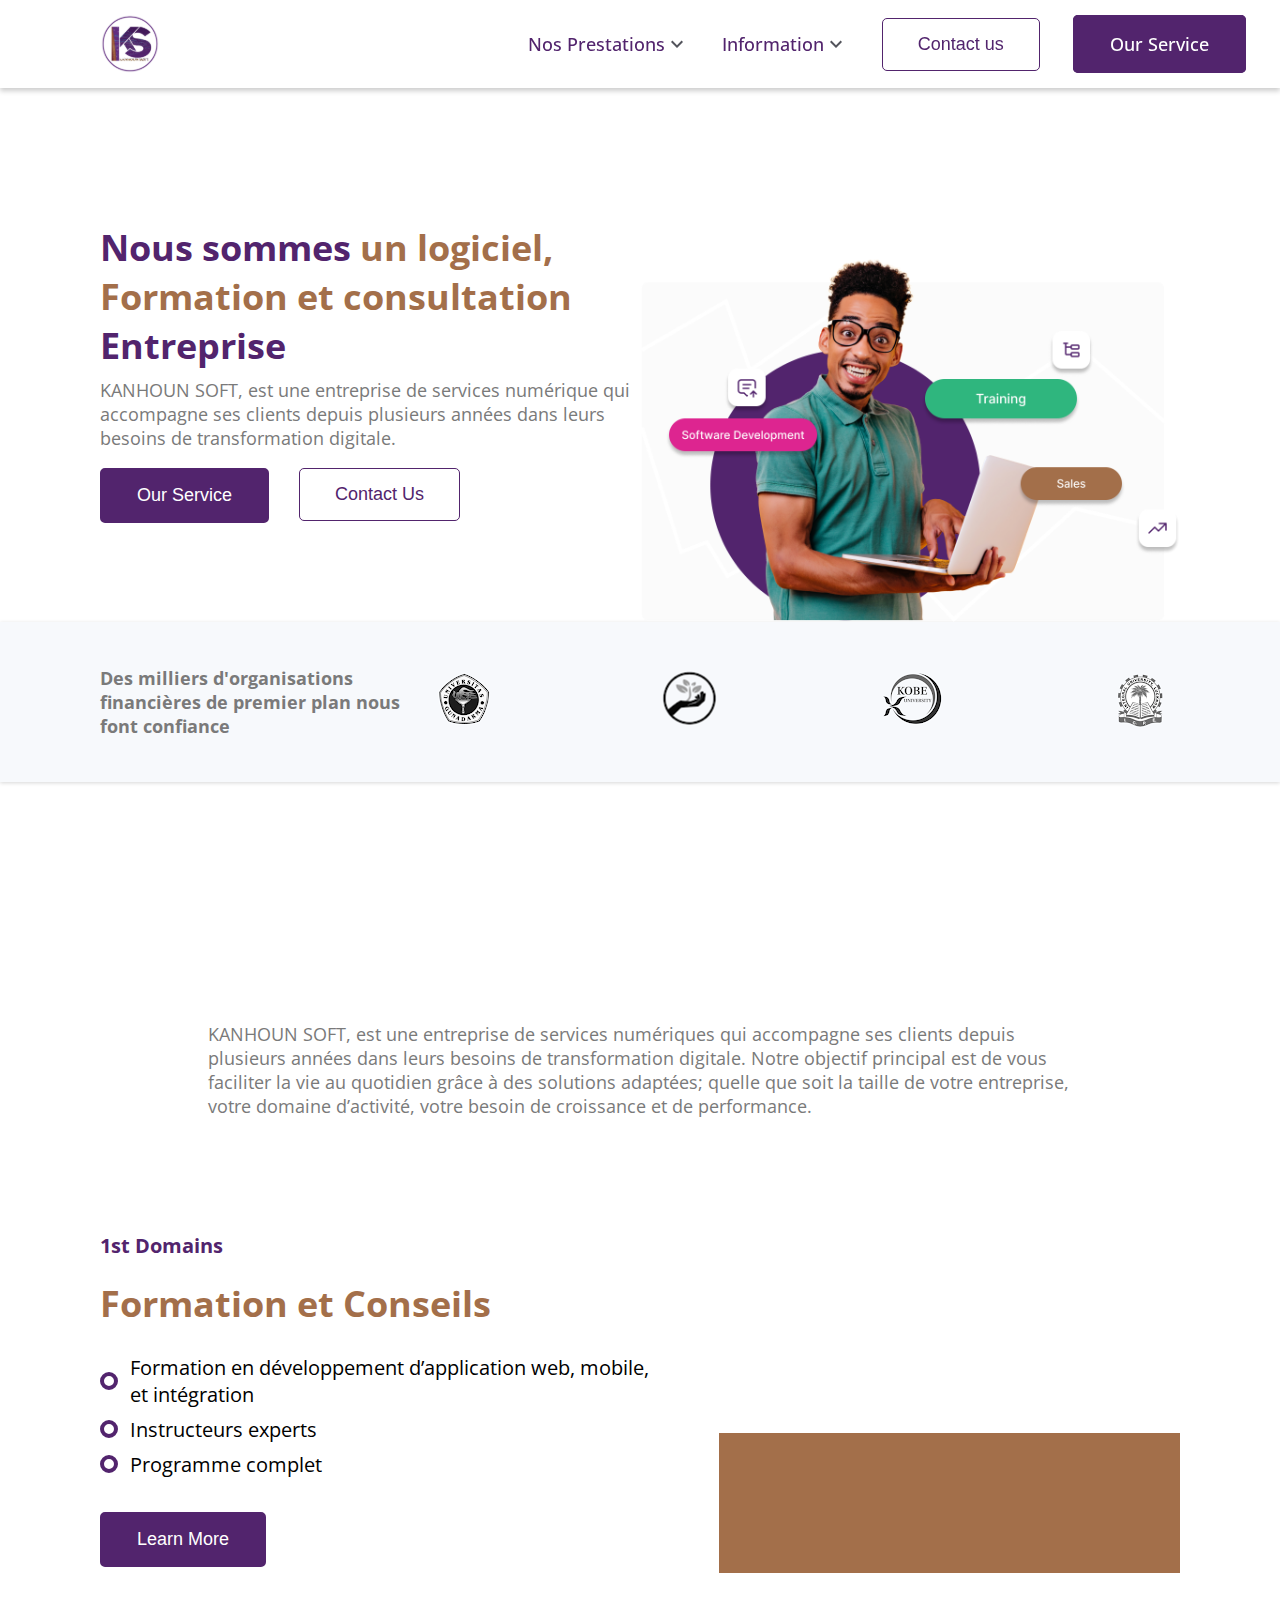
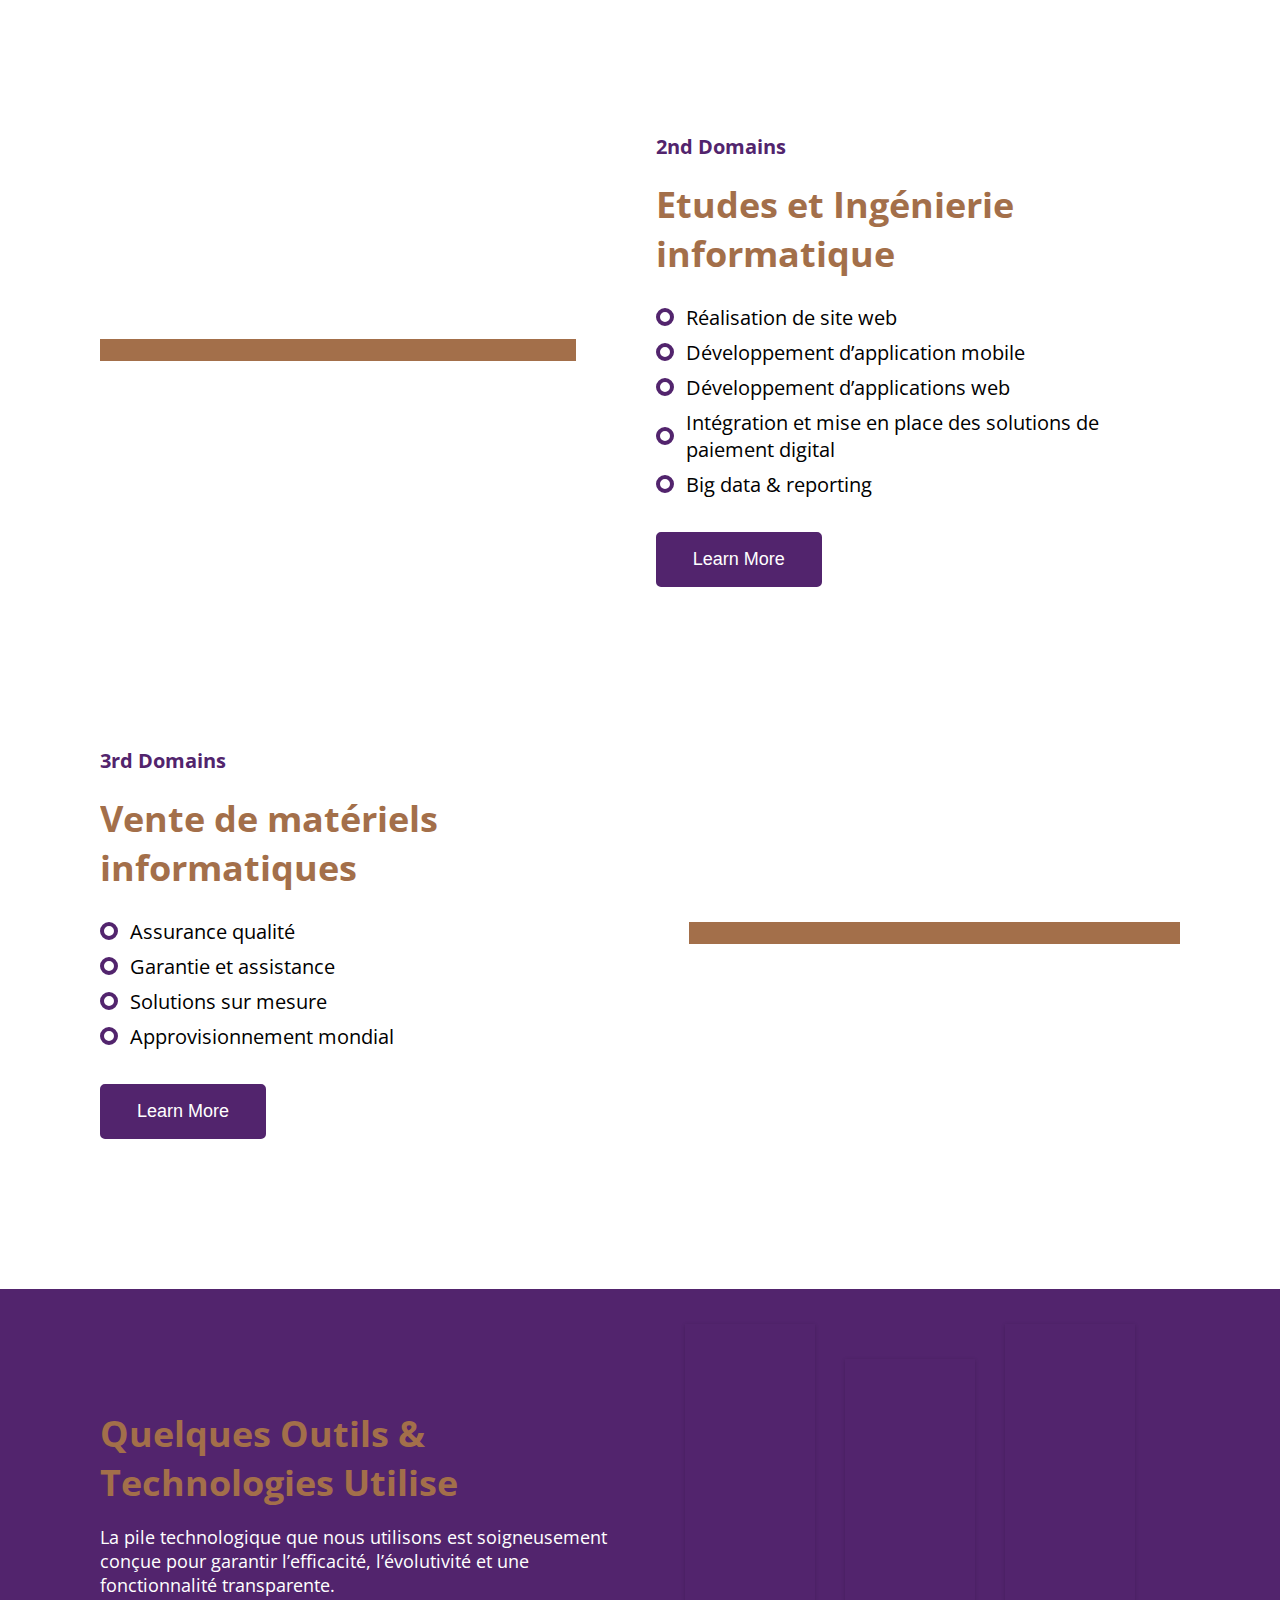
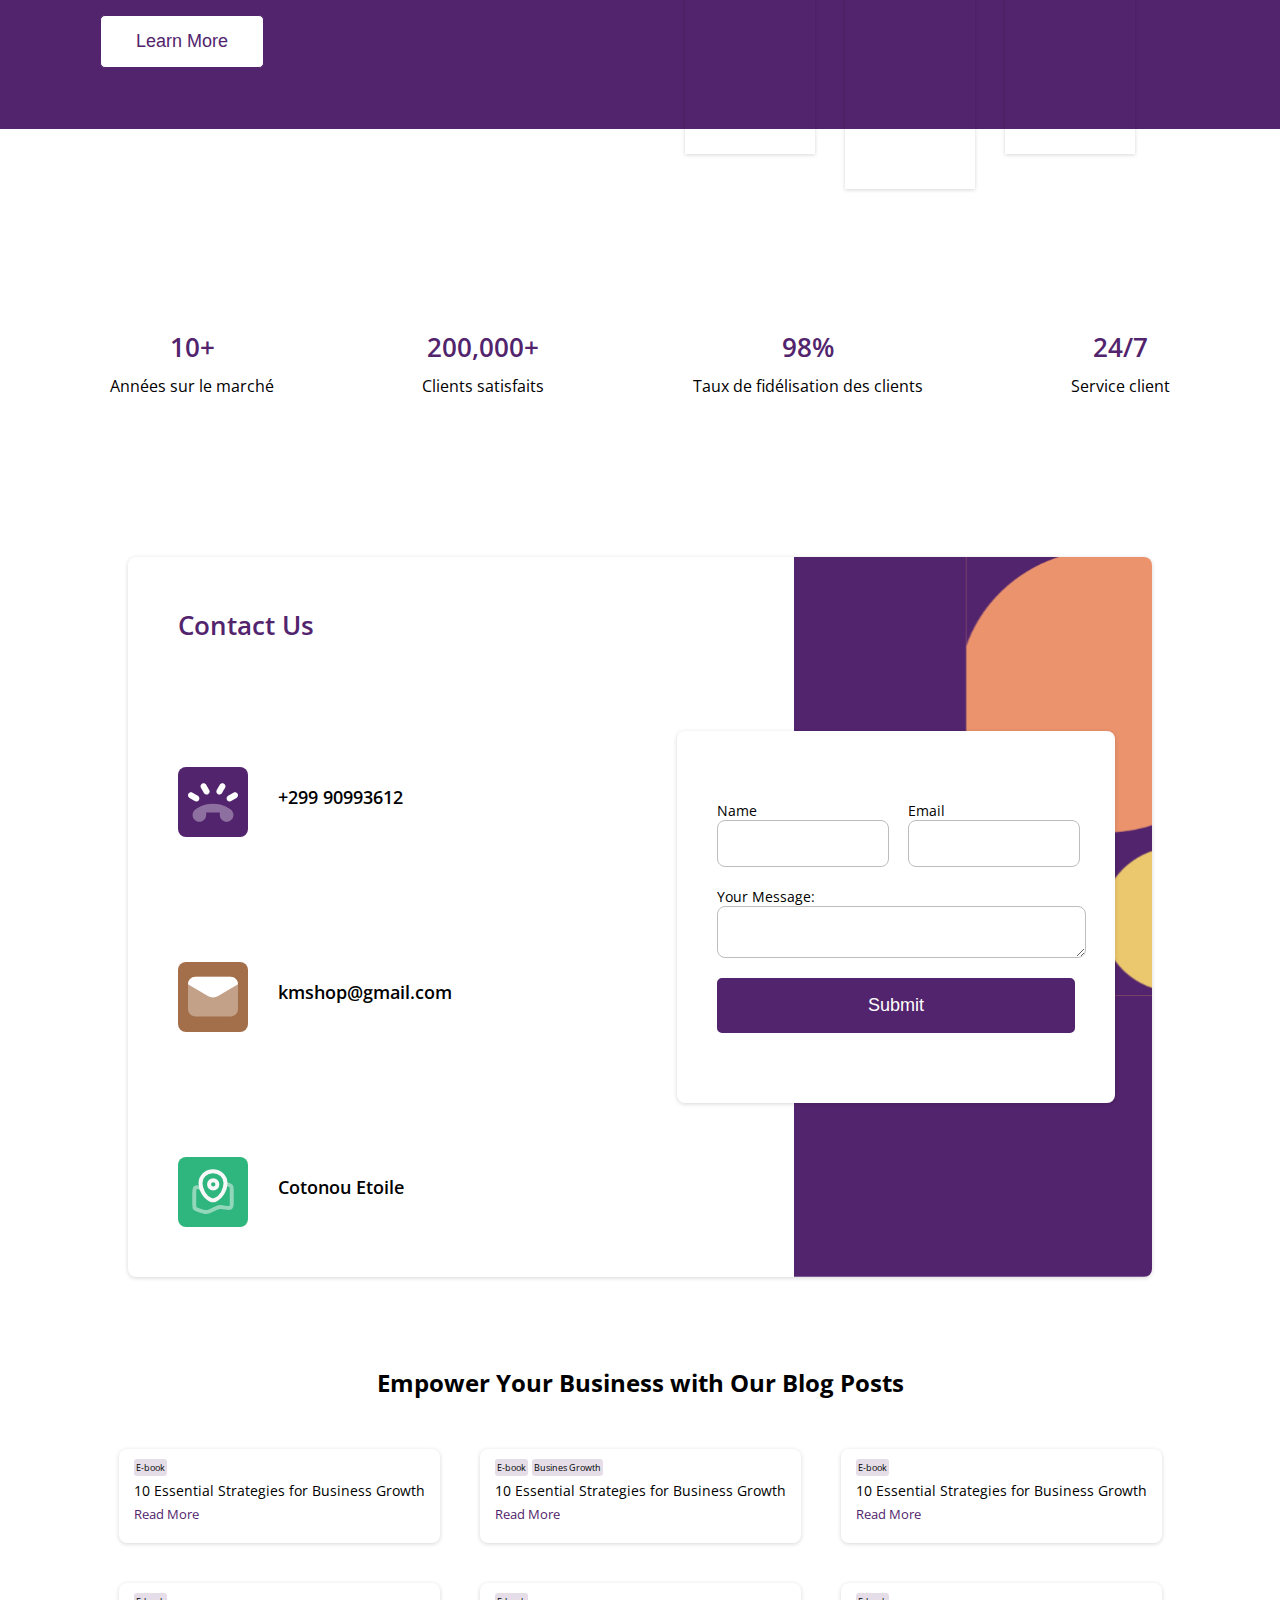
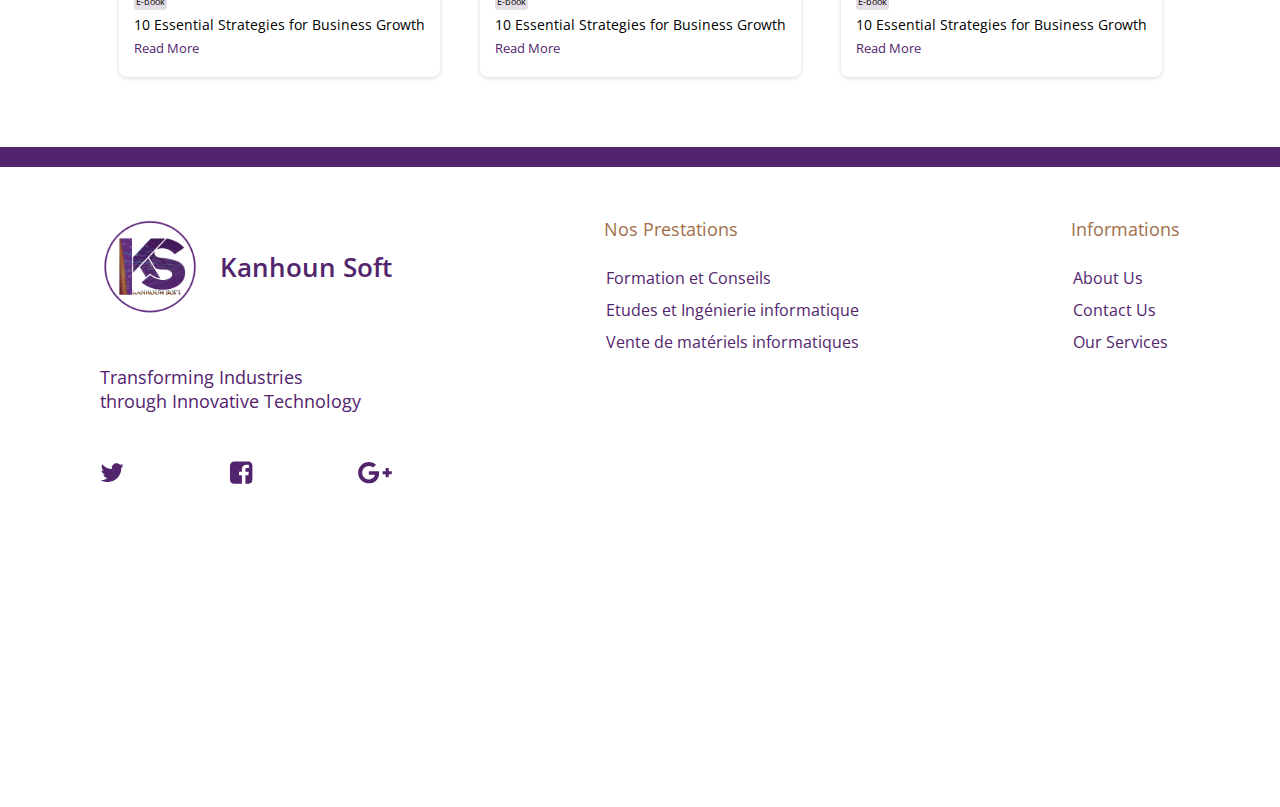
==== commit d8dc7cef: "blog" ====
--- a/index.html
+++ b/index.html
@@ -191,9 +191,9 @@
             >
           </div>
         </div>
-        <div class="slide-in-right2">
+        <div class="service-content-right">
           <img
-            class="service-img service-content-right"
+            class="service-img slide-in-right2"
             src="../assets/service3.svg"
             alt="serviceImg3"
           />
@@ -353,6 +353,69 @@
         </form>
       </div>
     </div>
+    <!-- Blog -->
+    <div class="blog">
+      <h2>Empower Your Business with Our Blog Posts</h2>
+      <div class="blog-cards">
+        <div class="blog-card">
+          <img src="./assets/blogImage.svg" alt=""/>
+          <div class="blog-content">
+            <div><span>E-book</span></div>
+            <div><p>
+        10 Essential Strategies for Business Growth
+            </p></div>
+            <a type="button">Read More</a>
+          </div>
+        </div><div class="blog-card">
+          <img src="./assets/blogImage.svg" alt=""/>
+          <div class="blog-content">
+            <div><span>E-book</span> <span>Busines Growth</span></div>
+            <div><p>
+        10 Essential Strategies for Business Growth
+            </p></div>
+            <a type="button">Read More</a>
+          </div>
+        </div><div class="blog-card">
+          <img src="./assets/blogImage.svg" alt=""/>
+          <div class="blog-content">
+            <div><span>E-book</span></div>
+            <div><p>
+        10 Essential Strategies for Business Growth
+            </p></div>
+            <a type="button">Read More</a>
+          </div>
+        </div><div class="blog-card">
+          <img src="./assets/blogImage.svg" alt=""/>
+          <div class="blog-content">
+            <div><span>E-book</span></div>
+            <div><p>
+        10 Essential Strategies for Business Growth
+            </p></div>
+            <a type="button">Read More</a>
+          </div>
+        </div>
+<div class="blog-card">
+  <img src="./assets/blogImage.svg" alt=""/>
+  <div class="blog-content">
+    <div><span>E-book</span></div>
+    <div><p>
+10 Essential Strategies for Business Growth
+    </p></div>
+    <a type="button">Read More</a>
+  </div>
+</div>
+<div class="blog-card">
+  <img src="./assets/blogImage.svg" alt=""/>
+  <div class="blog-content">
+    <div><span>E-book</span></div>
+    <p>
+10 Essential Strategies for Business Growth
+    </p>
+    <a type="button">Read More</a>
+  </div>
+</div>
+      </div>
+    </div>
     <!-- Footer -->
     <div class="footer">
       <div>
--- a/css/styles.css
+++ b/css/styles.css
@@ -283,6 +283,7 @@
   }
   .service-img {
     width: 100% !important;
+    overflow: hidden;
   }
   .technologies {
     height: 100% !important;
@@ -372,7 +373,7 @@
     border-radius: 8px;
     background: #fff;
     box-shadow: none !important;
-    width: 90% !important;
+    /* width: 90% !important; */
     margin: 50px auto;
     padding: 50px 25px !important;
     display: flex !important;
@@ -464,6 +465,17 @@
   .contact-content p {
     font-size: 16px !important;
     font-weight: 600;
+  }
+  .blog h2{
+    font-size: 26px;
+    width: 80%;
+    text-align: center;
+  }
+  .blog-cards{
+    display: grid;
+    grid-template-columns: repeat(1, 1fr) !important;
+    padding:0 20px !important;
+    grid-gap: 40px;
   }
   .footer {
     height: 100% !important;
@@ -652,6 +664,7 @@
 }
 .service-img {
   width: 550px;
+  overflow: hidden;
 }
 .technologies {
   height: 440px;
@@ -849,6 +862,65 @@
 }
 .green-color {
   background-color: #2fb67e;
+}
+.blog{
+  display: flex;
+  flex-direction: column;
+  justify-content: center;
+  align-items: center;
+  gap: 30px;
+  margin: 70px auto;
+}
+.blog-cards{
+  display: grid;
+  grid-template-columns: repeat(3, 1fr);
+  padding:0 100px;
+  grid-gap: 40px;
+}
+.blog-card{
+  box-shadow: rgba(0, 0, 0, 0.16) 0px 1px 4px;
+  border-radius: 8px; 
+  display: flex;
+  flex-direction: column;
+  /* width: 300px; */
+  /* gap: -10px; */
+}
+.blog-card img{
+width: 100%;
+/* height: 150px; */
+border-top-right-radius: 8px;
+border-top-left-radius: 8px;
+background-position:center;
+background-size: contain;
+background-repeat: no-repeat;
+margin-bottom: -15px;
+}
+.blog-content{
+  padding: 20px 15px;
+  display: flex;
+  flex-direction: column;
+  gap: 0;
+}
+.blog-content span{
+  font-size: 9px;
+  margin: -15px auto;
+  background-color: #52246d27;
+  padding: 2px;
+  border-radius: 3px;
+}
+.blog-content p{
+  margin: 5px auto;
+  font-size: 14px;
+}
+.blog-content a{
+  font-size: 13px;
+  cursor: pointer;
+  color: #52246d;
+  width: max-content;
+}
+.blog-content a:hover{
+  width: max-content;
+  padding-left: 2px;
 }
 .footer {
   height: 60vh;
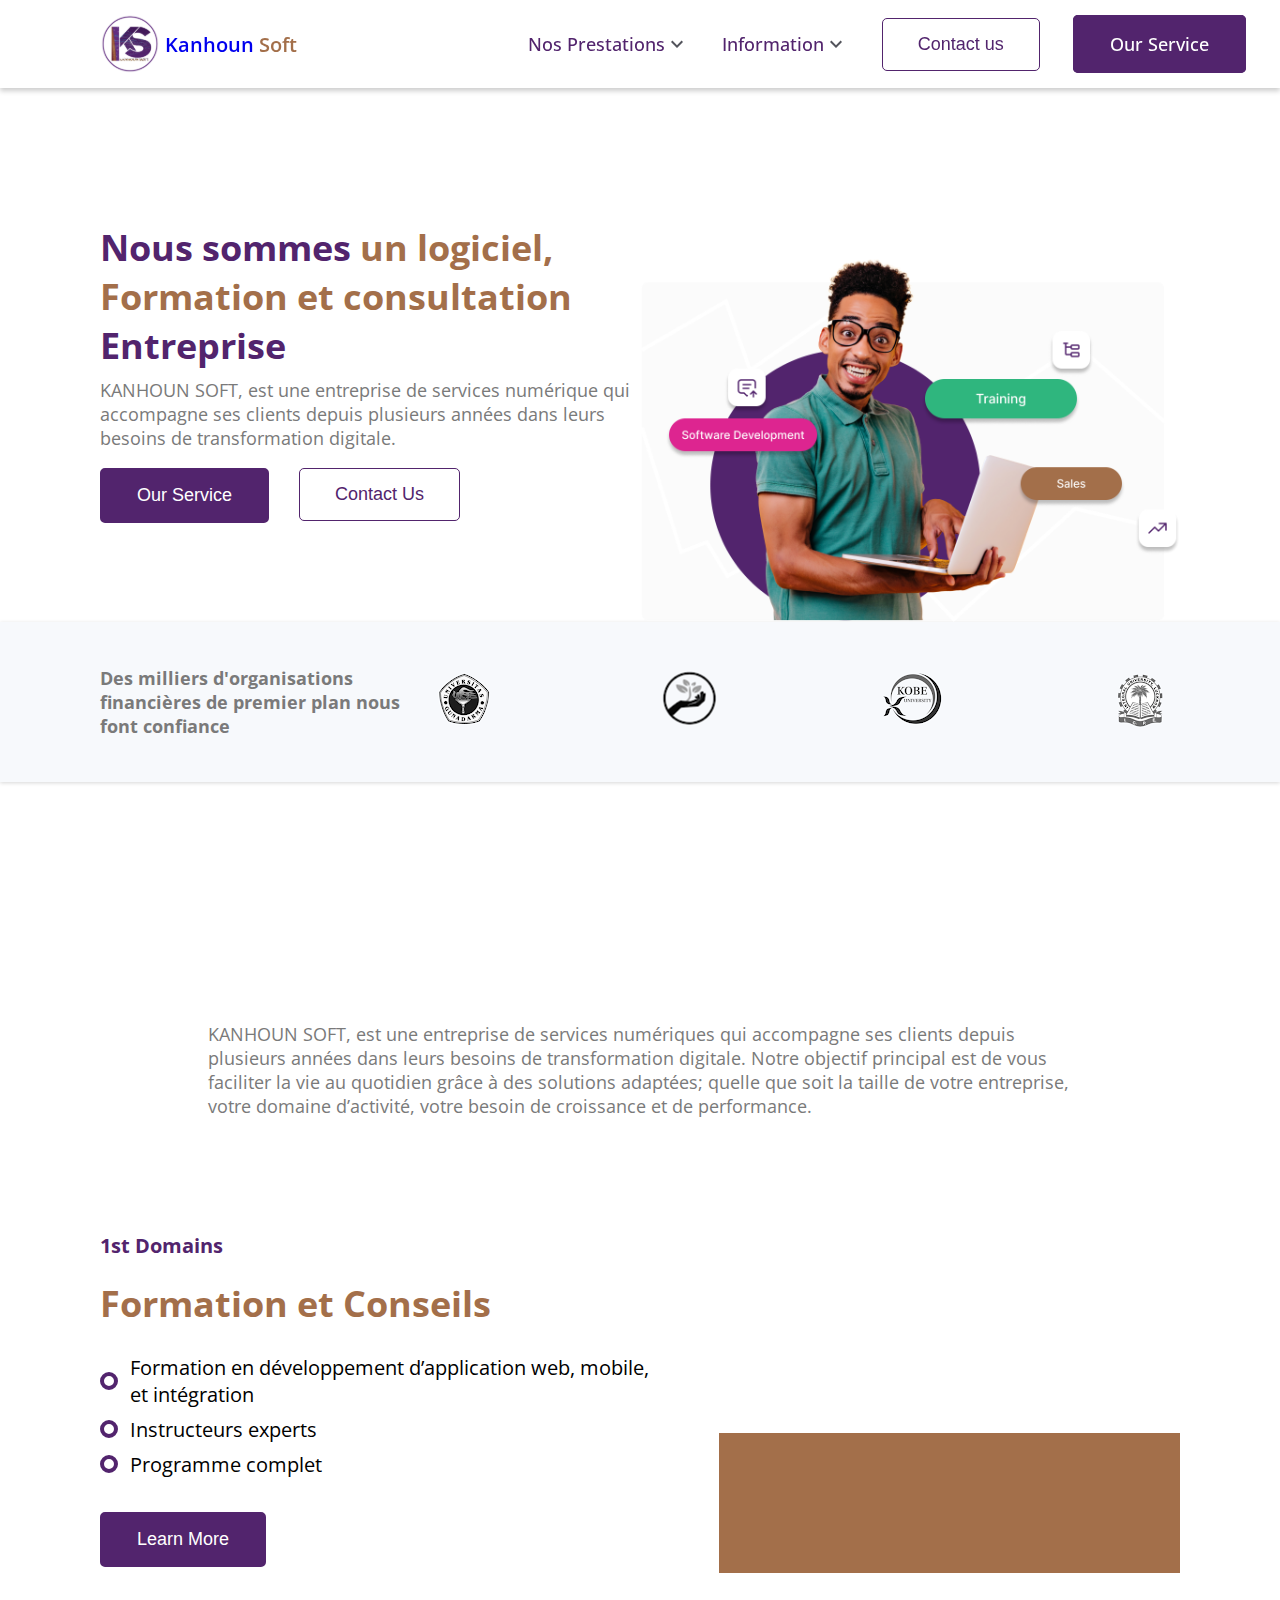
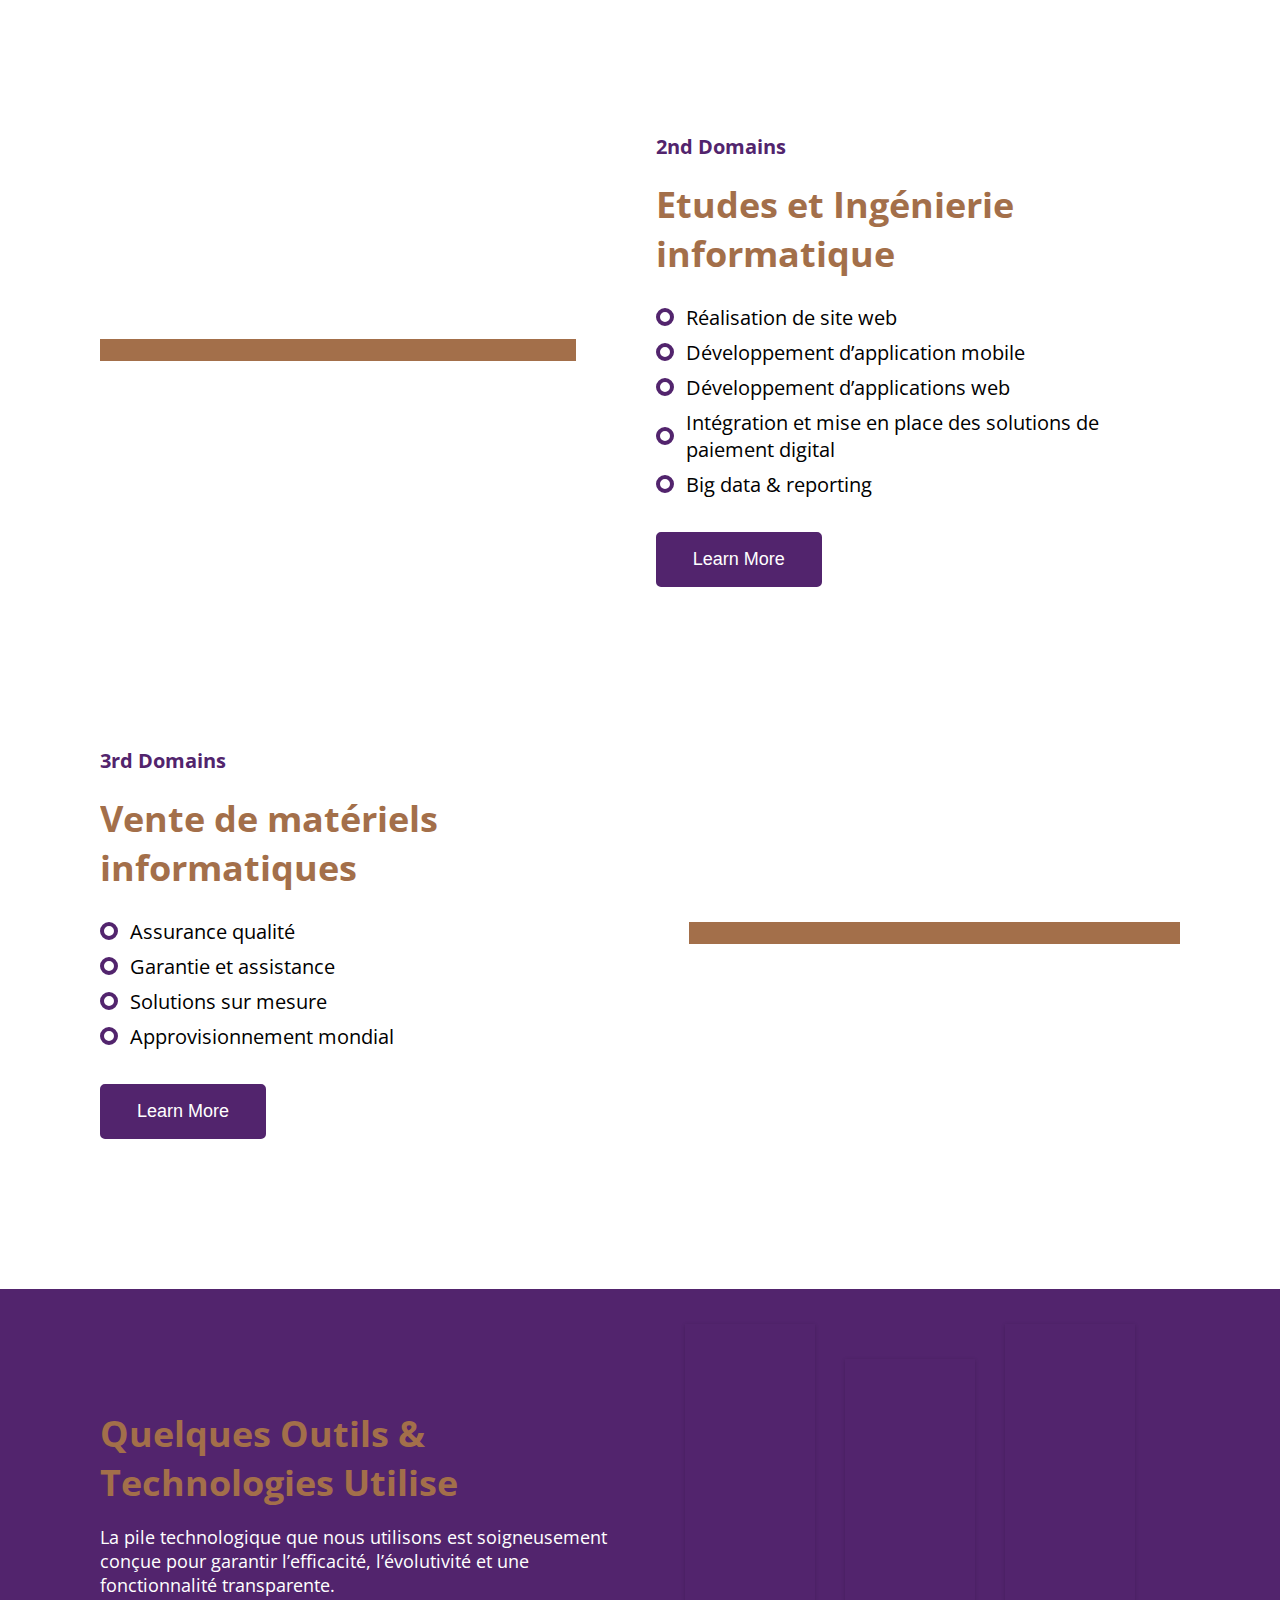
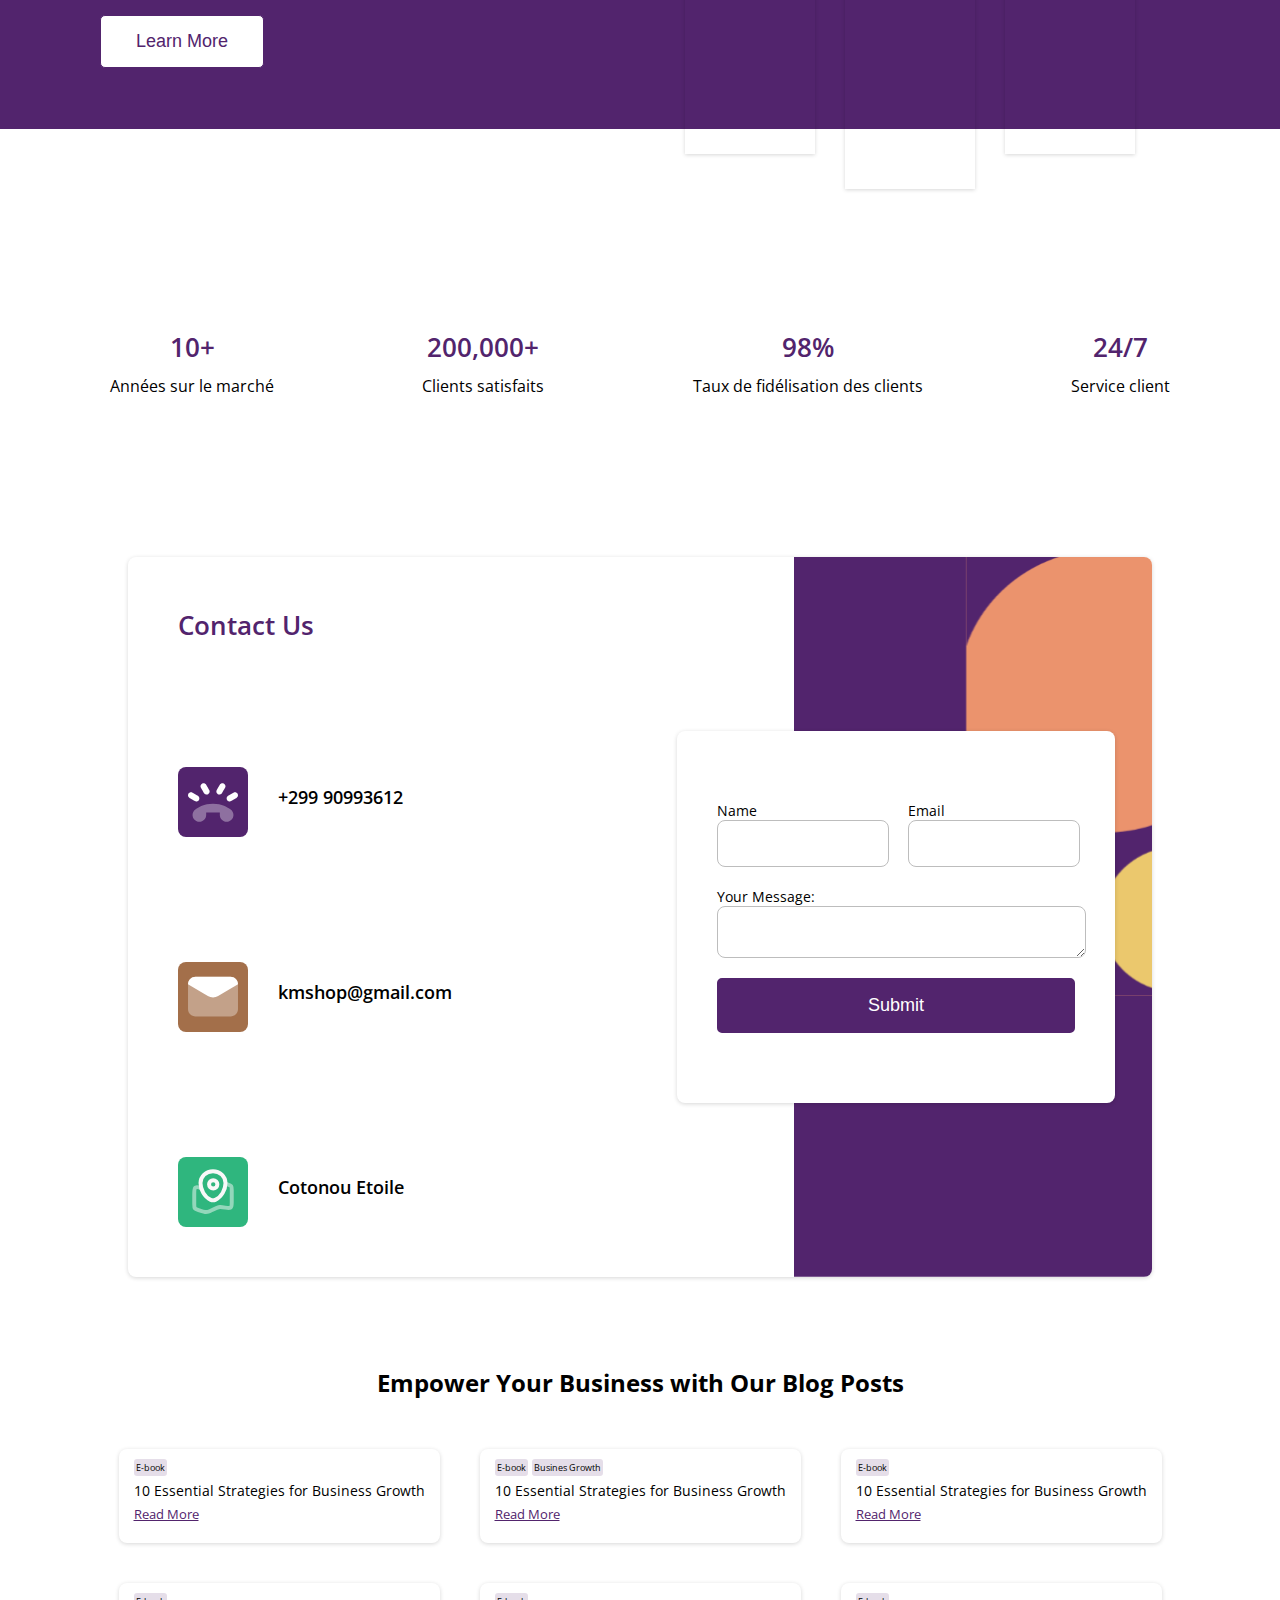
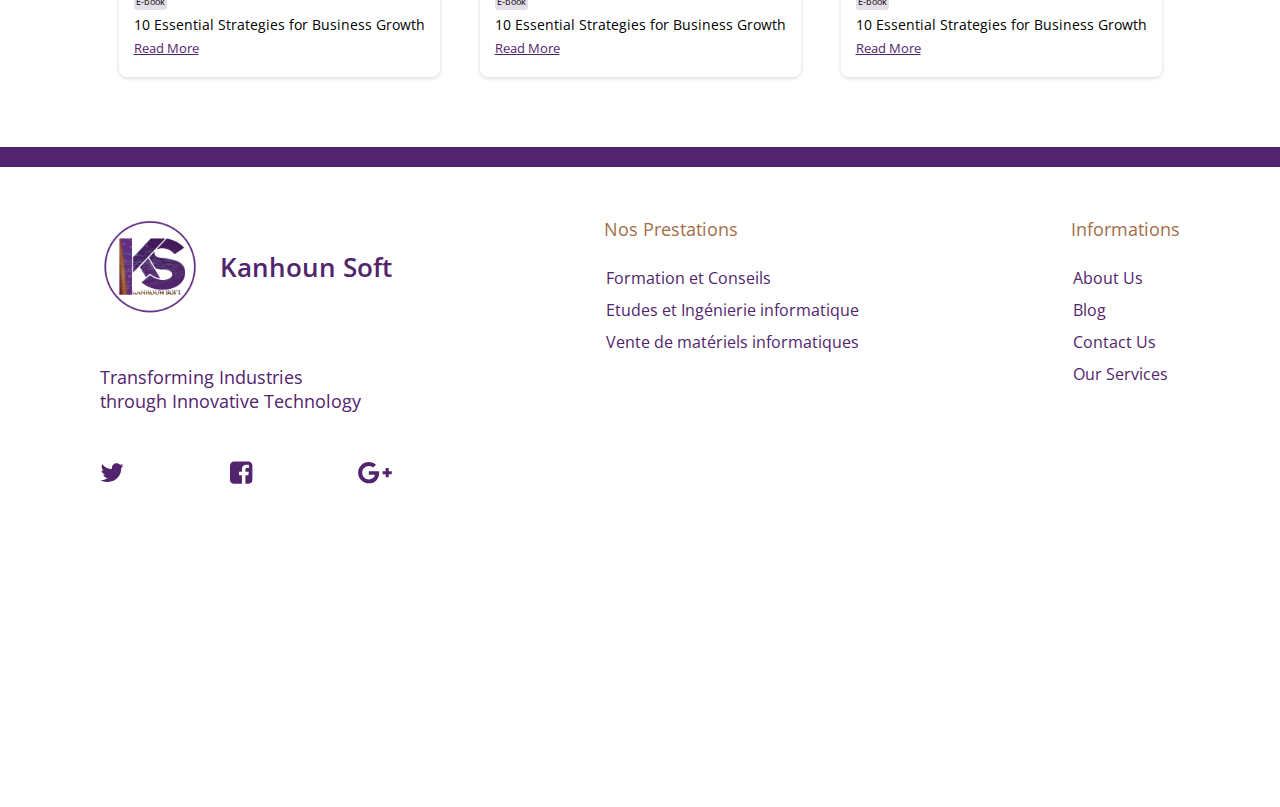
==== commit 50dd7a6e: "blog post" ====
--- a/index.html
+++ b/index.html
@@ -16,8 +16,9 @@
     <nav>
       <div class="logo">
         <a href="./index.html">
-          <img src="../assets/logo.svg" alt="Logo Image" class="logoTop"
-        /></a>
+          <img src="../assets/logo.svg" alt="Logo Image" class="logoTop" />
+          <span class="first">Kanhoun <span class="second">Soft</span></span></a
+        >
       </div>
       <div class="hamburger">
         <div class="line1"></div>
@@ -47,6 +48,7 @@
           <!-- Dropdown Content -->
           <div class="dropdown-content">
             <a href="/html/aboutus.html">About Us</a>
+            <a href="/html/blog.html">Blog</a>
           </div>
         </li>
         <li>
@@ -364,7 +366,7 @@
             <div><p>
         10 Essential Strategies for Business Growth
             </p></div>
-            <a type="button">Read More</a>
+            <a href="./html/blogpost.html">Read More</a>
           </div>
         </div><div class="blog-card">
           <img src="./assets/blogImage.svg" alt=""/>
@@ -373,7 +375,7 @@
             <div><p>
         10 Essential Strategies for Business Growth
             </p></div>
-            <a type="button">Read More</a>
+                      <a href="./html/blogpost.html">Read More</a>
           </div>
         </div><div class="blog-card">
           <img src="./assets/blogImage.svg" alt=""/>
@@ -382,7 +384,7 @@
             <div><p>
         10 Essential Strategies for Business Growth
             </p></div>
-            <a type="button">Read More</a>
+                      <a href="./html/blogpost.html">Read More</a>
           </div>
         </div><div class="blog-card">
           <img src="./assets/blogImage.svg" alt=""/>
@@ -391,7 +393,7 @@
             <div><p>
         10 Essential Strategies for Business Growth
             </p></div>
-            <a type="button">Read More</a>
+                      <a href="./html/blogpost.html">Read More</a>
           </div>
         </div>
 <div class="blog-card">
@@ -401,7 +403,7 @@
     <div><p>
 10 Essential Strategies for Business Growth
     </p></div>
-    <a type="button">Read More</a>
+              <a href="./html/blogpost.html">Read More</a>
   </div>
 </div>
 <div class="blog-card">
@@ -411,7 +413,7 @@
     <p>
 10 Essential Strategies for Business Growth
     </p>
-    <a type="button">Read More</a>
+              <a href="./html/blogpost.html">Read More</a>
   </div>
 </div>
       </div>
@@ -460,6 +462,7 @@
           <span>Informations</span>
           <ul>
             <a href="./html/aboutus.html"><li>About Us</li></a>
+            <a href="./html/blog.html"><li>Blog</li></a>
             <a href="./html/contactus.html"> <li>Contact Us</li></a>
             <a href="./html/ourservice.html"> <li>Our Services</li></a>
           </ul>
--- a/css/styles.css
+++ b/css/styles.css
@@ -135,7 +135,7 @@
     font-size: 16px;
     cursor: pointer;
   }
-  .service-btn{
+  .service-btn {
     width: 50%;
   }
   .hero-right {
@@ -176,7 +176,7 @@
   }
   .patners-sub {
     display: grid !important;
-grid-template-columns: repeat(2, 1fr);
+    grid-template-columns: repeat(2, 1fr);
     gap: 20px;
   }
   .service {
@@ -405,7 +405,7 @@
     /* box-shadow: none !important; */
     width: 100% !important;
     margin: auto;
-    padding:25px !important;
+    padding: 25px !important;
     height: 100% !important;
     display: flex;
     flex-direction: column;
@@ -466,16 +466,28 @@
     font-size: 16px !important;
     font-weight: 600;
   }
-  .blog h2{
+  .blog h2 {
     font-size: 26px;
     width: 80%;
     text-align: center;
   }
-  .blog-cards{
+  .blog-cards {
     display: grid;
     grid-template-columns: repeat(1, 1fr) !important;
-    padding:0 20px !important;
+    padding: 0 20px !important;
     grid-gap: 40px;
+  }
+  .blog-post-hero{
+    /* height: 20vh; */
+    padding: 100px 0 10px 40px !important;
+    color: white;
+    background-color: #52246d;
+  }
+  .blog-post-wrapper{
+    display: grid;
+    grid-template-columns: 1fr !important;
+      padding: 40px !important;
+      grid-gap: 30px;
   }
   .footer {
     height: 100% !important;
@@ -544,6 +556,7 @@
   .footer-right ul li:hover {
     border-left: #52246d solid 2px;
   }
+
 }
 .patners {
   margin-top: 0;
@@ -754,7 +767,7 @@
   /* padding: 50px; */
   display: grid;
   grid-template-columns: repeat(2, 1fr);
-  
+
   position: relative;
 }
 .contact-left {
@@ -776,7 +789,7 @@
   position: relative;
   height: 100%;
 }
-.bg-img{
+.bg-img {
   background-image: url(../assets/purpleBG.svg);
   background-position: center;
   background-repeat: no-repeat;
@@ -863,7 +876,7 @@
 .green-color {
   background-color: #2fb67e;
 }
-.blog{
+.blog {
   display: flex;
   flex-direction: column;
   justify-content: center;
@@ -871,54 +884,54 @@
   gap: 30px;
   margin: 70px auto;
 }
-.blog-cards{
+.blog-cards {
   display: grid;
   grid-template-columns: repeat(3, 1fr);
-  padding:0 100px;
+  padding: 0 100px;
   grid-gap: 40px;
 }
-.blog-card{
+.blog-card {
   box-shadow: rgba(0, 0, 0, 0.16) 0px 1px 4px;
-  border-radius: 8px; 
+  border-radius: 8px;
   display: flex;
   flex-direction: column;
   /* width: 300px; */
   /* gap: -10px; */
 }
-.blog-card img{
-width: 100%;
-/* height: 150px; */
-border-top-right-radius: 8px;
-border-top-left-radius: 8px;
-background-position:center;
-background-size: contain;
-background-repeat: no-repeat;
-margin-bottom: -15px;
-}
-.blog-content{
+.blog-card img {
+  width: 100%;
+  /* height: 150px; */
+  border-top-right-radius: 8px;
+  border-top-left-radius: 8px;
+  background-position: center;
+  background-size: contain;
+  background-repeat: no-repeat;
+  margin-bottom: -15px;
+}
+.blog-content {
   padding: 20px 15px;
   display: flex;
   flex-direction: column;
   gap: 0;
 }
-.blog-content span{
+.blog-content span {
   font-size: 9px;
   margin: -15px auto;
   background-color: #52246d27;
   padding: 2px;
   border-radius: 3px;
 }
-.blog-content p{
+.blog-content p {
   margin: 5px auto;
   font-size: 14px;
 }
-.blog-content a{
+.blog-content a {
   font-size: 13px;
   cursor: pointer;
   color: #52246d;
   width: max-content;
 }
-.blog-content a:hover{
+.blog-content a:hover {
   width: max-content;
   padding-left: 2px;
 }
@@ -973,7 +986,7 @@
 }
 .footer-center ul a,
 .footer-right ul a {
-text-decoration: none;
+  text-decoration: none;
 }
 .footer-center ul li,
 .footer-right ul li {
@@ -1004,6 +1017,20 @@
 .logo {
   padding: 1vh 1vw 1vh 100px;
   text-align: center;
+  display: flex;
+  justify-content: center;
+  align-items: center;
+}
+.logo a {
+  display: flex;
+  gap: 5px;
+  align-items: center;
+  text-decoration: none;
+  font-size: 20px;
+  font-weight: 600;
+}
+.logo a span.second {
+  color: #a36f4a;
 }
 .logo img {
   height: 70px;
@@ -1215,3 +1242,83 @@
   opacity: 1;
   transform: translateX(0); /* Final position at the center of the viewport */
 }
+
+.blog-post-hero{
+  /* height: 20vh; */
+  padding: 100px 0 10px 100px;
+  color: white;
+  background-color: #52246d;
+}
+.blog-post-hero a{
+  color: #fff;
+  text-decoration: none;
+}
+.blog-post-hero a:hover{
+  padding-left: 5px;
+}
+.blog-post-wrapper{
+  display: grid;
+  grid-template-columns: 70% 30%;
+    padding: 40px 100px;
+    grid-gap: 30px;
+}
+.blog-post-card{
+  display: flex;
+flex-direction: column;
+
+  gap: 20px;
+}
+.blog-img-div{
+  width: 100%;
+  height: 100%;
+}
+.blog-img{
+  width: 100%; 
+  display: flex;
+  justify-self: flex-start;
+  align-self: start;
+}
+.blog-post-content{
+  display: flex;
+  flex-direction: column;
+  gap: 10px;
+}
+.blog-type{
+  font-size: 18px;
+  font-weight: 100;
+  color: #7a7a7a;
+  text-transform: uppercase;
+}
+.blog-date{
+  font-size: 12px;
+  color: #7a7a7a;
+}
+.blog-title{
+  font-size: 25px;
+  color: #52246d;
+}
+.blog-desption{
+  color: #7a7a7a;
+}
+.mblog{
+display: flex;
+flex-direction: column;
+gap: 20px;
+}
+.mblog-content{
+  display: flex;
+  flex-direction: column;
+  padding: 20px;
+  cursor: pointer;
+}
+.mblog-content:hover{
+  background-color: #a36f4a18;
+}
+.mblog-content .date{
+  font-size: 12px;
+  color: #7a7a7a;
+}
+.mblog-content .head{
+  color: #52246d;
+  font-weight: 700;
+}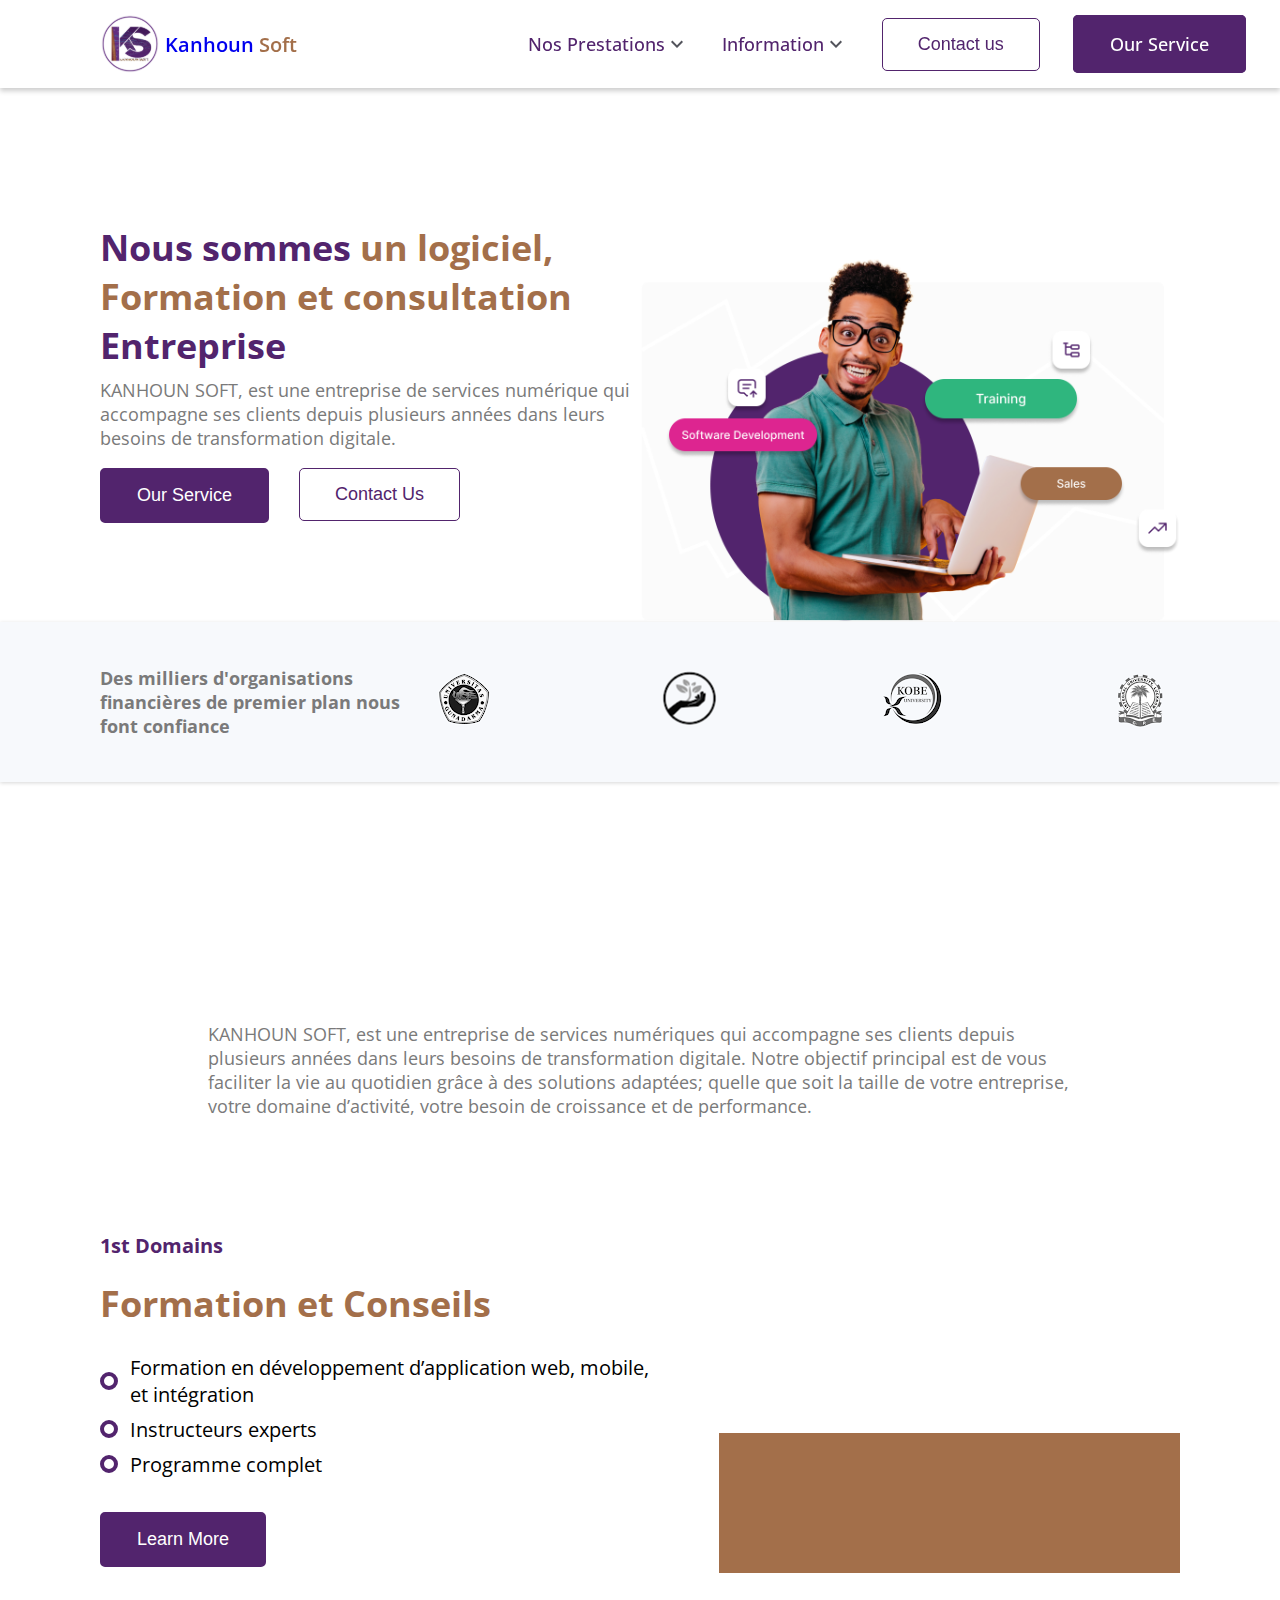
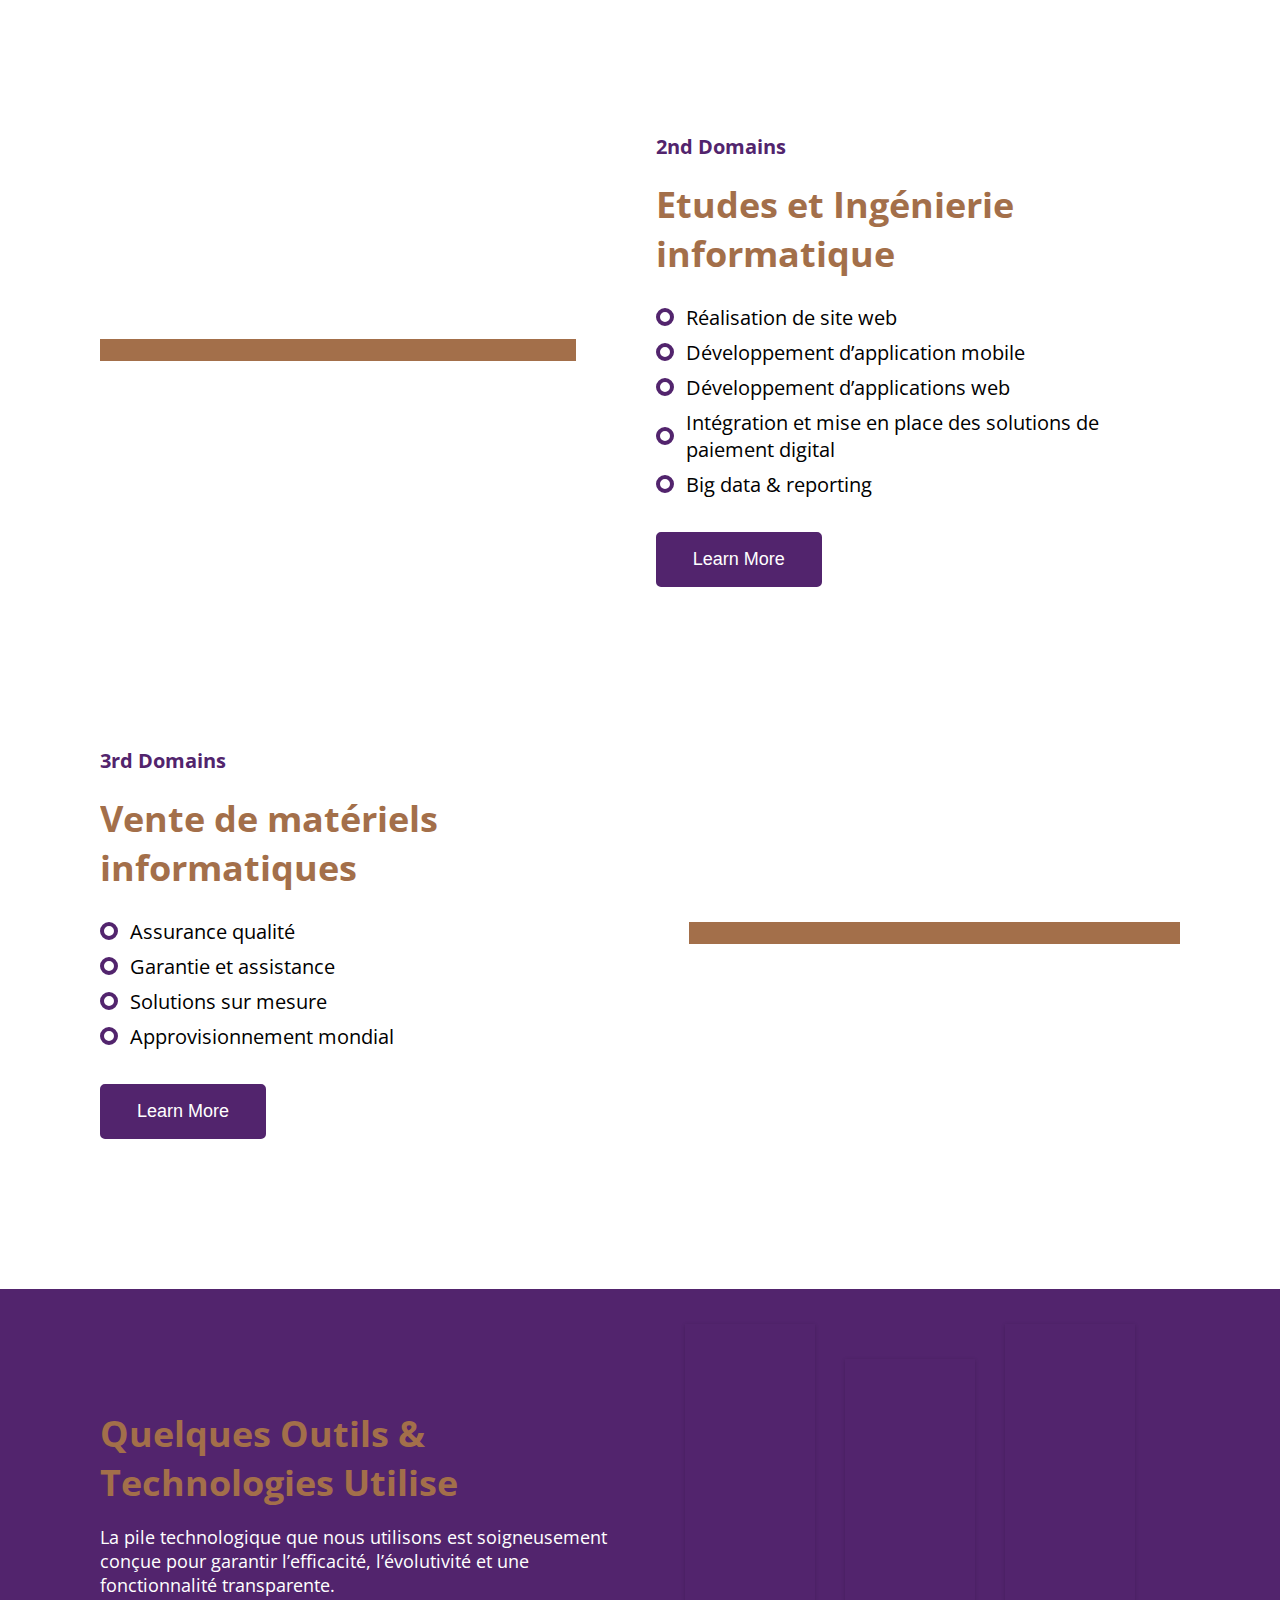
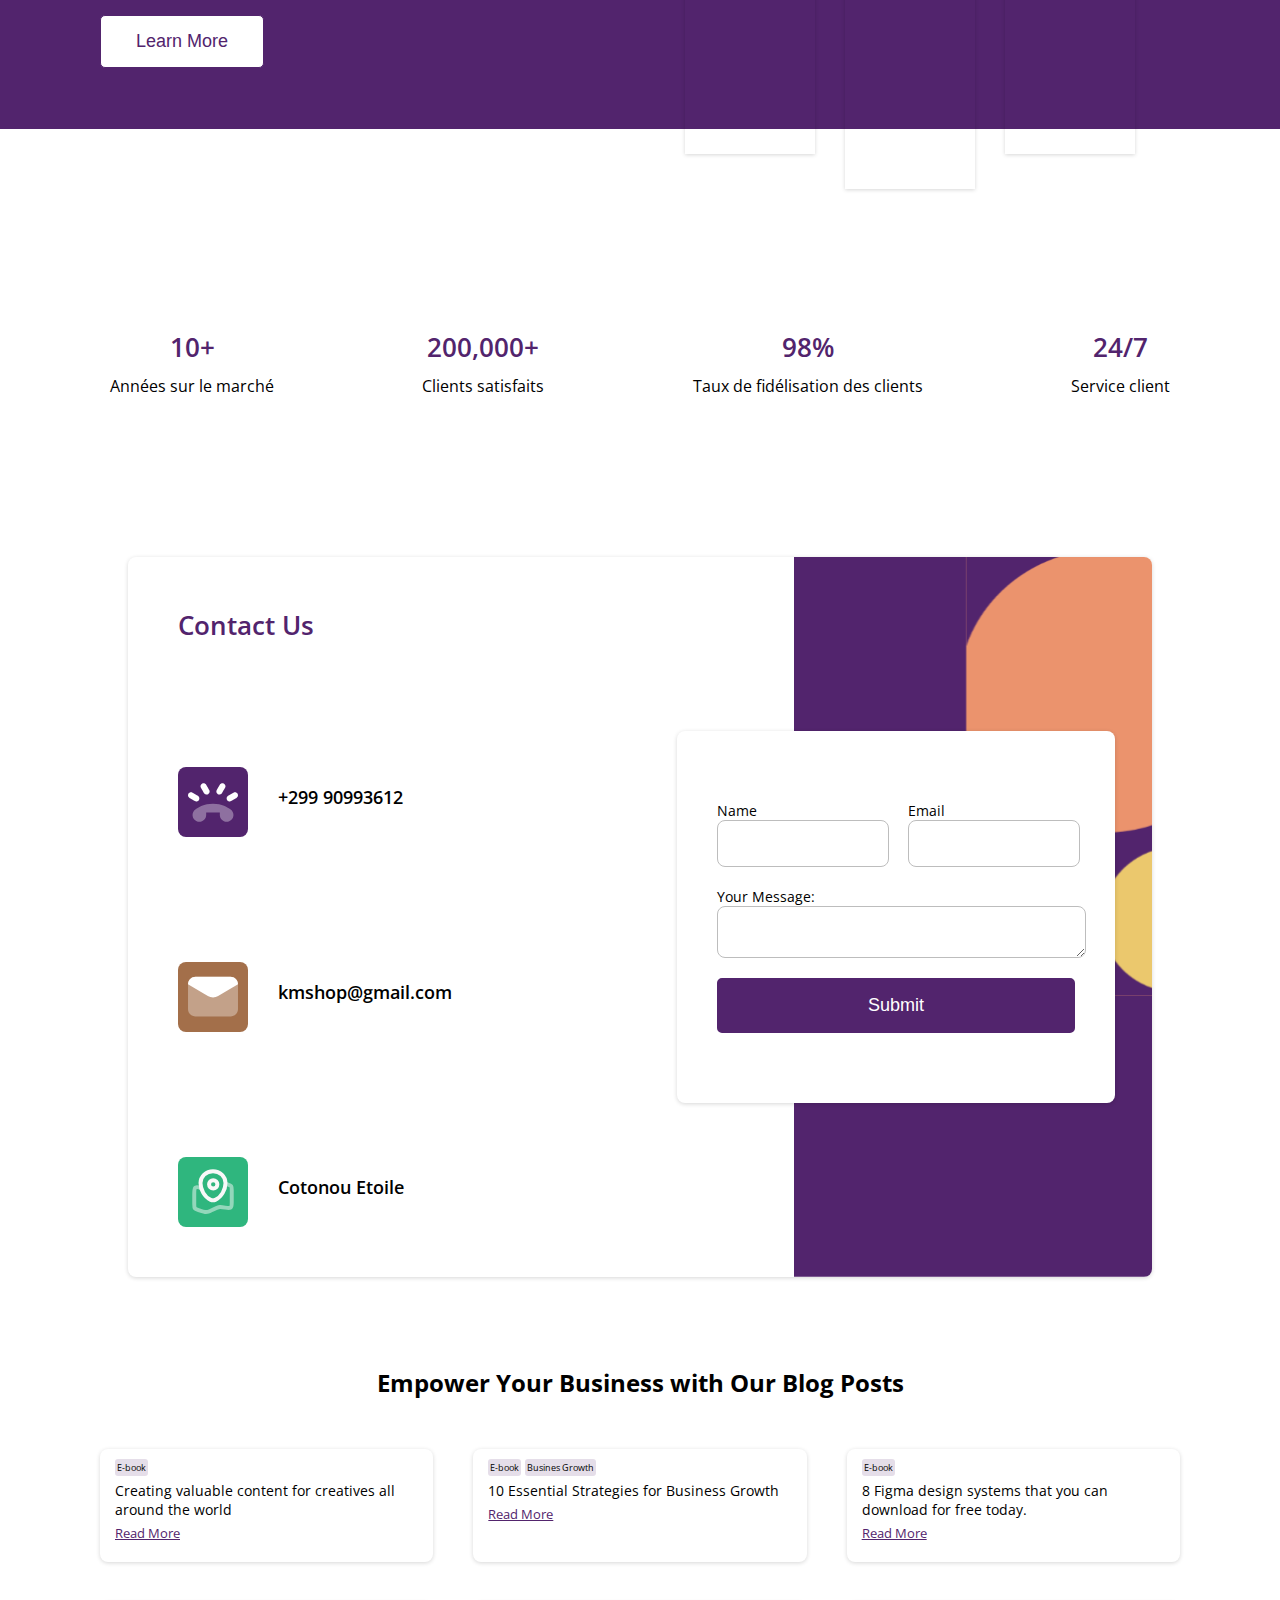
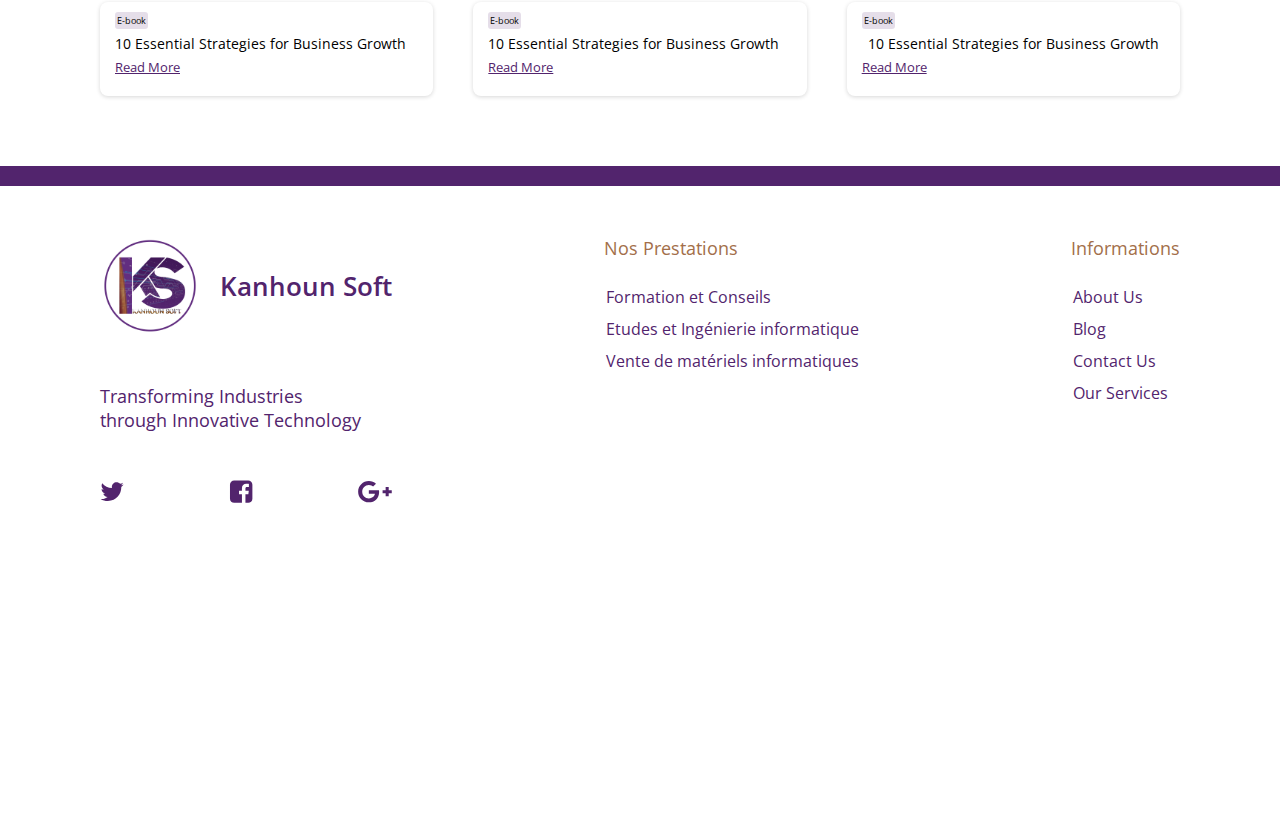
==== commit d9dfecac: "blog head" ====
--- a/index.html
+++ b/index.html
@@ -364,7 +364,7 @@
           <div class="blog-content">
             <div><span>E-book</span></div>
             <div><p>
-        10 Essential Strategies for Business Growth
+              Creating valuable content for creatives all around the world
             </p></div>
             <a href="./html/blogpost.html">Read More</a>
           </div>
@@ -382,7 +382,8 @@
           <div class="blog-content">
             <div><span>E-book</span></div>
             <div><p>
-        10 Essential Strategies for Business Growth
+              8 Figma design systems that you can download for free
+              today.
             </p></div>
                       <a href="./html/blogpost.html">Read More</a>
           </div>
